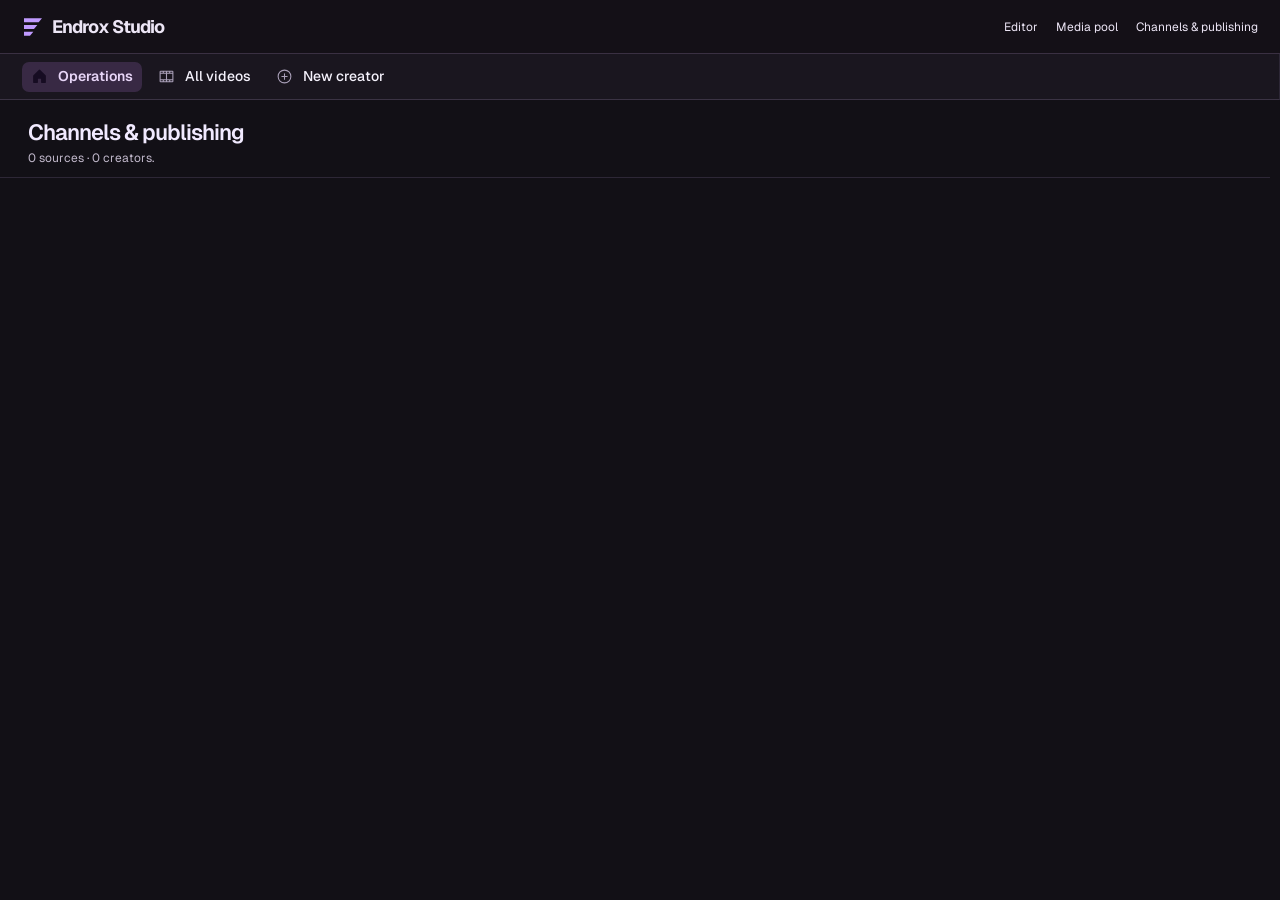
==== web/index.html @ a565cb97 "Build Endrox clipping studio with adjustable timing" ====
<!doctype html>
<html lang="en">
<head>
<meta charset="utf-8">
<meta name="viewport" content="width=device-width, initial-scale=1">
<title>Endrox</title>
<link rel="icon" type="image/svg+xml" href="/brand/favicon.svg">
<link rel="preconnect" href="https://fonts.googleapis.com">
<link rel="preconnect" href="https://fonts.gstatic.com" crossorigin>
<link href="https://fonts.googleapis.com/css2?family=Geist:wght@400;500;600;700&family=Inter:wght@300&family=Archivo+Black&family=Anton&family=Poppins:wght@800&display=swap" rel="stylesheet">
<style>
:root{
  --brand:#b78aff;--brand-press:#c7a5ff;--brand-ink:#f1eaff;--brand-soft:#2b203b;--brand-line:#513866;--brand-deep:#d4b5ff;
  --frame:#0c0a10;--frame-2:#201a28;--frame-line:rgba(255,255,255,.08);--frame-text:#f5f2fc;--frame-dim:#aaa0b9;
  --bg:#121016;--muted:#1d1923;--line:#2d2736;--line-2:#43394d;
  --text:#f4f0f8;--dim:#c1b8cb;--faint:#aba1b7;
  --good:#75dda6;--good-soft:#163528;--bad:#ff91a1;--bad-soft:#39202a;--live:#E5323F;
  --r-lg:16px;--r:12px;--r-sm:8px;
  color-scheme:dark;
}
*{box-sizing:border-box}
[hidden]{display:none!important}
html,body{height:100%}
body{margin:0;background:var(--frame);color:var(--text);font:14px/1.5 "Geist","Segoe UI",system-ui,sans-serif;-webkit-font-smoothing:antialiased;overflow:hidden}
h1,h2,h3,h4,p{margin:0}
button,input,select,textarea{font:inherit;color:inherit}
svg{width:18px;height:18px;flex:none;fill:currentColor}
::selection{background:var(--brand-line)}
:focus-visible{outline:2px solid var(--brand);outline-offset:2px}
::-webkit-scrollbar{width:10px;height:10px}::-webkit-scrollbar-thumb{background:#4c405a;border-radius:999px;border:3px solid #fff}

/* ---------- frame */
.app{display:grid;grid-template-columns:240px minmax(0,1fr);height:100vh}
.side{background:var(--frame);color:var(--frame-text);display:flex;flex-direction:column;height:100vh;padding:14px 10px 12px;min-width:0}
.side-head{display:flex;align-items:center;justify-content:space-between;gap:8px;padding:4px 4px 22px 6px}
.side-head .logo{height:36px;width:auto;display:block}
.side-head .mark{display:none;width:34px;height:34px}
.icon-btn{width:36px;height:36px;display:grid;place-items:center;border-radius:var(--r);border:0;background:transparent;color:var(--dim);cursor:pointer;flex:none}
.side .icon-btn{color:var(--frame-dim)}
.icon-btn:active{background:var(--muted)}.side .icon-btn:active{background:var(--frame-2)}
.nav{display:flex;flex-direction:column;gap:2px;overflow-y:auto;flex:1;min-height:0;scrollbar-width:none}
.nav::-webkit-scrollbar{display:none}
.nav h4{font-size:12px;font-weight:500;color:var(--frame-dim);padding:14px 10px 4px}
.nav-item{display:flex;align-items:center;gap:10px;width:100%;min-height:34px;padding:0 10px;border-radius:7px;border:0;background:transparent;color:var(--frame-text);font-size:14px;font-weight:500;cursor:pointer;text-align:left}
.nav-item svg{width:17px;height:17px}
.nav-item svg{color:var(--frame-dim)}
.nav-item:active{background:var(--frame-2)}
.nav-item.on{background:var(--brand);color:var(--brand-ink);font-weight:600}
.nav-item.on svg{color:var(--brand-ink)}
.label{flex:1;min-width:0;overflow:hidden;text-overflow:ellipsis;white-space:nowrap}
.count{font-size:11px;font-weight:600;padding:2px 8px;border-radius:999px;background:rgba(255,255,255,.1);color:var(--frame-text);white-space:nowrap}
.nav-item.on .count{background:rgba(42,26,18,.14);color:var(--brand-ink)}
.avatar{width:26px;height:26px;border-radius:50%;background:rgba(181,133,255,.18);color:#d1adff;display:grid;place-items:center;font-size:11px;font-weight:700;flex:none;overflow:hidden}
img.avatar{object-fit:cover;background:rgba(255,255,255,.08)}
.tav{width:34px;height:34px;border-radius:50%;object-fit:cover;flex:none;background:var(--muted)}
#title{display:flex;align-items:center;gap:10px}
.chprev{display:flex;align-items:center;gap:12px;padding:10px 12px;border-radius:12px;background:var(--muted);animation:rise .25s ease both}
.chprev img,.chprev .ph{width:44px;height:44px;border-radius:50%;object-fit:cover;flex:none;background:#EFE7E1}
.chprev b{display:block;font-size:14px;color:var(--brand-ink)}
.chprev span{font-size:12px;color:var(--faint)}
.chprev.bad{background:#361c29;color:#f0a9b5;font-size:13px}
.chprev .sk{width:120px}
.nav-item.on .avatar{background:var(--brand-ink);color:var(--brand)}
.nav-item.on img.avatar{background:var(--brand-ink)}
.live-dot{width:8px;height:8px;border-radius:50%;background:var(--live);animation:pulse 1.3s infinite;flex:none}
.side-foot{display:flex;flex-direction:column;gap:2px;padding-top:12px;border-top:1px solid var(--frame-line)}
.side-card{background:var(--frame-2);border-radius:var(--r);padding:12px 14px;margin-top:8px;font-size:12px;color:var(--frame-dim);display:flex;flex-direction:column;gap:7px}
.side-card div{display:flex;align-items:center;gap:9px}
.led{width:7px;height:7px;border-radius:50%;background:#3DDC97;flex:none}.led.no{background:#FF6B78}.led.mid{background:var(--brand)}
.plans-btn{margin-top:10px;width:100%;background:var(--frame-text);color:var(--brand-ink);border:0}
.scrim{display:none}

main{background:var(--bg);margin:8px 8px 8px 0;border-radius:var(--r-lg);height:calc(100vh - 16px);overflow-y:auto;min-width:0;scrollbar-gutter:stable}
.topbar{position:sticky;top:0;z-index:5;background:var(--bg);display:flex;flex-wrap:wrap;align-items:center;gap:12px;padding:10px 28px;min-height:54px;border-bottom:1px solid transparent;transition:border-color .2s ease}
.topbar.stuck{border-color:var(--line)}
#vbanner:empty{display:none}
.upd{display:grid;gap:14px}
.upd ul{margin:0;padding-left:18px;display:grid;gap:4px;font-size:13px;color:var(--text);max-height:180px;overflow:auto}
.upd ul small{color:var(--dim)}
.upd .cmd{display:flex;gap:8px;align-items:center}
.upd .cmd code{flex:1;min-width:0;overflow-wrap:anywhere;font-size:12px;background:var(--muted);border-radius:8px;padding:9px 11px}
.upd h3{font-size:13px;font-weight:600;color:var(--brand-ink);margin:0}
.vb{display:flex;align-items:center;gap:12px;margin:12px 28px 0;padding:12px 12px 12px 16px;border-radius:12px;background:#281d38;color:#e4ccff;font-size:14px;animation:rise .3s ease both}
.vb svg{width:18px;height:18px;flex:none;color:var(--brand-deep)}
.vb span{flex:1;min-width:0}
.vb b{color:#5A2C06}
@media (max-width:640px){.vb{margin:10px 16px 0;flex-wrap:wrap}}
.topbar .titles{flex:1;min-width:0}
#tpic:empty{display:none}
#tpic img,#tpic .avatar{width:42px;height:42px;border-radius:50%;object-fit:cover;display:block;font-size:15px}
#tpic span.avatar{background:var(--brand-soft);color:var(--brand-deep);display:grid;place-items:center;font-weight:700}
#tpic.live img,#tpic.live .avatar{padding:2px;background:#211b29;border:2px solid #E5323F}
.topbar.tabbed{border-color:var(--line)}
.topbar.tabbed .titles{flex:0 1 auto;max-width:34%}
.topbar.tabbed #actions{margin-left:auto}
.utabs:empty{display:none}
.utabs{display:flex;gap:2px;padding:3px;background:var(--muted);border-radius:11px;overflow-x:auto;scrollbar-width:none}
@media (min-width:761px){.topbar.tabbed{position:sticky}.topbar.tabbed .utabs{position:absolute;left:50%;top:50%;transform:translate(-50%,-50%)}.topbar.tabbed .titles{max-width:calc(50% - 230px)}}
@media (max-width:760px){.utabs{order:5;flex-basis:100%;margin:2px 0 0;position:relative}.topbar.tabbed .titles{max-width:none;flex:1}}
.utabs .tabbtn{height:34px;padding:0 14px;border-radius:8px;background:transparent;color:var(--dim);font-size:13px;transition:background-color .18s ease,color .18s ease}
.utabs .tabbtn:hover{background:#EDE3DB;color:var(--text)}
.utabs .tabbtn::after{display:none}
.utabs .tabbtn.on{background:transparent;color:var(--brand-ink)}
.utabs .tabbtn{position:relative;z-index:1}
.utabs .ind{position:absolute;top:3px;bottom:3px;left:0;border-radius:8px;background:var(--brand);z-index:0;transition:transform .32s cubic-bezier(.3,.7,.2,1),width .32s cubic-bezier(.3,.7,.2,1)}
.utabs .tabbtn,.utabs .tabbtn svg,.utabs .tabbtn .n{transition:color .25s ease,background-color .25s ease}
.utabs .tabbtn.on svg{color:var(--brand-ink)}
.utabs .tabbtn .n{background:var(--muted);color:var(--dim)}
.utabs .tabbtn.on .n{background:rgba(42,26,18,.14);color:var(--brand-ink)}
.rdot{flex:none;width:9px;height:9px;border-radius:50%;background:#211b29}
.btn .rdot.on{background:#E5323F;animation:pulse 1.3s infinite}
/* live stream panel */
.stream{display:grid;grid-template-columns:minmax(0,1.65fr) minmax(250px,1fr);gap:14px;background:#0c0a10;border-radius:16px;padding:12px;margin-bottom:22px;color:#EFE5DE;animation:rise .3s ease both}
.stream .player{position:relative;aspect-ratio:16/9;border-radius:10px;overflow:hidden;background:#000}
.stream iframe{position:absolute;inset:0;width:100%;height:100%;border:0}
.noembed{position:absolute;inset:0;display:flex;flex-direction:column;align-items:center;justify-content:center;gap:8px;padding:20px;text-align:center;background:#120D0A;color:#EFE5DE}
.noembed .logo{width:40px;height:40px;border-radius:10px;display:grid;place-items:center;margin-bottom:4px}
.noembed .logo svg{width:22px;height:22px}
.noembed b{font-size:15px;color:#fff}
.noembed span{font-size:13px;color:#b6a5be;max-width:380px}
.noembed .btn{margin-top:6px}
.sinfo{display:flex;flex-direction:column;gap:12px;padding:6px 6px 4px 2px;min-width:0}
.sinfo .top{display:flex;align-items:center;gap:8px;flex-wrap:wrap}
.sinfo .logo{flex:none;width:28px;height:28px;border-radius:8px;display:grid;place-items:center}
.sinfo .logo svg{width:16px;height:16px}
.sinfo .lv{display:inline-flex;align-items:center;gap:6px;font-size:12px;font-weight:600;background:#E5323F;color:#fff;padding:3px 10px;border-radius:999px}
.sinfo .lv i{width:6px;height:6px;border-radius:50%;background:#211b29;animation:pulse 1.3s infinite}
.sinfo h3{font-size:16px;line-height:1.4;font-weight:600;color:#fff;display:-webkit-box;-webkit-line-clamp:3;-webkit-box-orient:vertical;overflow:hidden;overflow-wrap:anywhere}
.sinfo .by{font-size:12px;color:#b6a5be;margin-top:-6px}
.sstats{display:grid;grid-template-columns:repeat(auto-fit,minmax(84px,1fr));gap:8px}
.sstats div{background:rgba(255,255,255,.06);border-radius:10px;padding:10px 12px}
.sstats b{display:block;font-size:17px;font-weight:700;color:#fff;letter-spacing:-.01em}
.sstats span{font-size:11px;color:#b6a5be}
.sinfo .cta{margin-top:auto;display:flex;flex-direction:column;gap:8px}
.sinfo .cta .btn{height:46px;width:100%;justify-content:center;font-size:15px}
.sinfo .cta small{font-size:12px;color:#b6a5be;text-align:center}
.splat{display:flex;gap:4px;margin-left:auto}
.splat button{display:grid;place-items:center;width:30px;height:30px;border:0;border-radius:8px;background:rgba(255,255,255,.06);color:#b6a5be;cursor:pointer;transition:background-color .15s ease}
.splat button:hover{background:rgba(255,255,255,.12)}
.splat button.on{background:rgba(181,133,255,.22)}
.splat svg{width:15px;height:15px}
@media (max-width:960px){.stream{grid-template-columns:1fr}}
.sbadge{display:inline-flex;align-items:center;gap:6px;margin-top:3px;font-size:11px;font-weight:600;padding:2px 8px 2px 7px;border-radius:999px;background:var(--muted);color:var(--dim)}
.sbadge i{width:6px;height:6px;border-radius:50%;background:currentColor}
.sbadge.live{background:#361c29;color:#C53030}.sbadge.live i,.sbadge.rec i{animation:pulse 1.3s infinite}
.sbadge.rec{background:#E5323F;color:#fff}
.sbadge svg{width:12px;height:12px}
.sbadge{white-space:nowrap;max-width:100%}
.topbar .titles{overflow:hidden}
@media (max-width:560px){#tpic img,#tpic .avatar{width:36px;height:36px}.topbar #actions .btn[data-act=golive]{font-size:0;gap:0;width:38px;padding:0;justify-content:center}.topbar #actions .btn[data-act=golive] .rdot{width:12px;height:12px}}
.ttabs{display:inline-flex;gap:2px;padding:3px;background:var(--muted);border-radius:10px}
.ttabs .tabbtn{height:32px;padding:0 12px;border-radius:8px;font-size:13px;color:var(--dim)}
.ttabs .tabbtn::after{display:none}
.ttabs .tabbtn svg{width:16px;height:16px}
.ttabs .tabbtn:hover{background:#EDE3DB;color:var(--text)}
.ttabs .tabbtn.on{background:var(--brand-soft);color:var(--brand-ink)}
.ttabs .tabbtn.on .n{background:#211b29}
#actions{display:flex;align-items:center;gap:10px;flex-wrap:wrap;justify-content:flex-end}
#actions a.btn{text-decoration:none}
@media (max-width:560px){#actions .btn .long{display:none}}
@media (max-width:900px){.ttabs .tabbtn .lbl{display:none}.ttabs .tabbtn{padding:0 10px}}
/* channels in Setup */
.chans{display:flex;flex-direction:column;gap:8px}
.chan{display:flex;align-items:center;gap:12px;padding:10px 12px;border-radius:12px;background:var(--muted);min-height:64px}
.chan .logo{flex:none;width:36px;height:36px;border-radius:10px;display:grid;place-items:center}
.chan .logo svg{width:20px;height:20px}
.chan .pic{flex:none;width:40px;height:40px;border-radius:50%;object-fit:cover;background:#EFE7E1}
.chan .who{flex:1;min-width:0}
.chan .who b{display:block;font-size:14px;color:var(--brand-ink);white-space:nowrap;overflow:hidden;text-overflow:ellipsis}
.chan .who span{font-size:12px;color:var(--faint)}
.chan input{flex:1;min-width:0}
.chan .main{display:inline-flex;align-items:center;gap:6px;font-size:12px;font-weight:600;color:var(--dim);cursor:pointer;white-space:nowrap}
.chan .main input{accent-color:var(--brand);width:15px;height:15px;flex:none}
.chan .sbadge{margin:0}
@media (max-width:640px){.chan{flex-wrap:wrap}.chan .main{order:5}}
.topbar h1{font-size:15px;font-weight:600;letter-spacing:-.01em;color:var(--brand-ink)}
.topbar p{font-size:12px;color:var(--dim);margin-top:0;overflow-wrap:anywhere}
.icon-btn.menu{display:none}
.content{padding:28px 32px 72px;max-width:1280px;margin:0 auto}
.row{display:flex;gap:8px;flex-wrap:wrap;align-items:center}
.grow{flex:1}

/* ---------- collapsed sidebar */
.app.mini{grid-template-columns:76px minmax(0,1fr)}
.app.mini .side-head{flex-direction:column;padding:2px 0 18px}
.app.mini .side-head .logo{display:none}.app.mini .side-head .mark{display:block}
.app.mini .label,.app.mini .count,.app.mini .nav h4,.app.mini .side-card,.app.mini .plans-btn{display:none}
.app.mini .nav-item{justify-content:center;padding:0}
.app.mini .nav-item .live-dot{position:absolute;margin:-20px -22px 0 0}
.avatar.ring{border:2px solid #E5323F;padding:1px;background-clip:content-box}
img.avatar.ring{background:transparent}
.sb-tag{margin-left:auto;display:inline-flex;align-items:center;gap:5px;font-size:11px;font-weight:600;color:#FF8A8A;background:rgba(229,50,63,.16);padding:1px 7px 1px 6px;border-radius:5px}
.sb-tag i{width:6px;height:6px;border-radius:50%;background:currentColor;animation:pulse 1.3s infinite}
.sb-tag.rec{background:#E5323F;color:#fff}
.nav-item.on .sb-tag{background:#E5323F;color:#fff}
.app.mini .sb-tag{display:none}

/* ---------- buttons */
.btn{display:inline-flex;align-items:center;justify-content:center;gap:8px;height:38px;padding:0 14px;border-radius:var(--r);border:1px solid var(--line-2);background:#211b29;color:var(--text);cursor:pointer;text-decoration:none;white-space:nowrap;font-weight:600}
.btn:active{background:var(--muted)}
.btn.primary{background:var(--brand);border-color:var(--brand);color:var(--brand-ink)}
.btn.primary:active{background:var(--brand-press);border-color:var(--brand-press)}
.btn.dark{background:var(--brand-ink);border-color:var(--brand-ink);color:#fff}
.btn.dark svg{color:var(--brand)}
.btn.danger{background:var(--bad-soft);border-color:transparent;color:var(--bad)}
.btn.ghost{background:transparent;border-color:transparent;color:var(--dim)}
.btn.sm{height:32px;padding:0 11px;font-size:13px;gap:6px}
.btn.sm svg{width:16px;height:16px}
.btn.icon{width:32px;padding:0}
.btn.lg{height:44px;padding:0 20px;font-size:15px}
.btn:disabled{opacity:.45;cursor:default;pointer-events:none}

/* ---------- fields */
:where(input:not([type=checkbox],[type=radio],[type=file],[type=range]),select,textarea){width:100%;height:40px;padding:0 12px;background:#211b29;border:1px solid var(--line-2);border-radius:var(--r-sm);min-width:0;outline:none;transition:border-color .15s ease}
:where(textarea){height:auto;padding:10px 12px;resize:vertical}
:where(input:not([type=checkbox],[type=radio],[type=file],[type=range]),select,textarea):hover{border-color:#D9CCC2}
:where(input:not([type=checkbox],[type=radio],[type=file],[type=range]),select,textarea):focus{background:#211b29;border-color:var(--brand)}
input:not([type=checkbox],[type=radio],[type=range]):focus-visible,select:focus-visible,textarea:focus-visible{outline:none}
input::placeholder,textarea::placeholder{color:var(--faint)}
label.f{display:flex;flex-direction:column;gap:7px;font-size:12px;color:var(--dim);font-weight:600}
label.sw{display:flex;align-items:center;gap:12px;cursor:pointer;color:var(--text);font-weight:600}
label.sw input{appearance:none;width:38px;height:22px;border-radius:999px;background:#DCD2D0;position:relative;cursor:pointer;flex:none;margin:0}
label.sw input::after{content:"";position:absolute;top:3px;left:3px;width:16px;height:16px;border-radius:50%;background:#211b29;transition:transform .15s}
label.sw input:checked{background:var(--brand)}label.sw input:checked::after{transform:translateX(16px)}
label.sw small{display:block;color:var(--dim);font-size:12px;font-weight:400}
label.ck{display:inline-flex;align-items:center;gap:8px;height:36px;padding:0 13px;border-radius:var(--r);cursor:pointer;background:#211b29;border:1px solid var(--line-2);font-weight:500}
label.ck:has(input:checked){background:var(--brand-soft);border-color:var(--brand-line);color:var(--brand-ink)}
label.ck input{accent-color:var(--brand);margin:0}
.fields{display:grid;grid-template-columns:repeat(auto-fit,minmax(210px,1fr));gap:18px}
.span{grid-column:1/-1}

/* ---------- surfaces */
.card{background:#211b29;border:1px solid var(--line);border-radius:var(--r);padding:22px;margin-bottom:16px}
.card>h2,.card-head h2{font-size:15px;font-weight:600;color:var(--brand-ink)}
.card>h2{margin-bottom:4px}
.card>h2+.help{margin-bottom:18px}
.card-head{display:flex;align-items:flex-start;justify-content:space-between;gap:14px;flex-wrap:wrap;margin-bottom:18px}
.help,.sub{color:var(--dim);font-size:13px}
.tabs{display:flex;gap:4px;border-bottom:1px solid var(--line);margin-bottom:22px;overflow-x:auto;scrollbar-width:none}
.tabbtn{position:relative;display:inline-flex;align-items:center;gap:8px;height:46px;padding:0 14px;border:0;background:transparent;color:var(--faint);cursor:pointer;font-weight:600;font-size:14px;border-radius:10px 10px 0 0;white-space:nowrap}
.tabbtn svg{width:17px;height:17px}
.tabbtn .n{font-size:11px;font-weight:600;min-width:20px;padding:1px 7px;border-radius:999px;background:var(--muted);color:var(--dim);text-align:center;transition:background-color .15s ease,color .15s ease}
.tabbtn::after{content:"";position:absolute;left:12px;right:12px;bottom:-1px;height:3px;border-radius:3px 3px 0 0;background:var(--brand);opacity:0}
.tabbtn.on{color:var(--brand-ink)}
.tabbtn.on::after{opacity:1;animation:tabin .28s ease}
.tabbtn.on .n{background:var(--brand-soft);color:var(--brand-ink)}
.tabbtn.on svg{color:var(--brand)}
@keyframes tabin{from{transform:scaleX(.3);opacity:0}to{transform:none;opacity:1}}
.pill{display:inline-flex;align-items:center;gap:6px;font-size:12px;font-weight:600;padding:2px 9px;border-radius:999px;background:var(--muted);color:var(--dim);white-space:nowrap;text-decoration:none}
.pill.ok{color:var(--good);background:var(--good-soft)}
.pill.bad{color:var(--bad);background:var(--bad-soft)}
.pill.warn{color:var(--brand-deep);background:var(--brand-soft)}
.pill.live{color:#fff;background:var(--live)}
.pill.brand{color:var(--brand-ink);background:var(--brand)}
.dot{width:7px;height:7px;border-radius:50%;background:currentColor;animation:pulse 1.3s infinite}
@keyframes pulse{50%{opacity:.3}}
.empty{border:1px dashed var(--line-2);border-radius:var(--r);padding:48px 20px;text-align:center;color:var(--dim);display:flex;flex-direction:column;align-items:center;gap:4px}
.empty img{width:56px;height:56px;margin-bottom:12px}
.empty b{display:block;color:var(--brand-ink);font-size:15px;font-weight:600}

/* ---------- home hero + composer */
.hero{position:relative;padding:44px 28px 52px;text-align:center}
.hero .ga-bg{position:absolute;top:24px;bottom:-40px;left:0;width:100%;pointer-events:none;user-select:none;z-index:0;
  -webkit-mask-image:linear-gradient(to bottom,transparent 0%,black 14%,black 70%,transparent 100%);mask-image:linear-gradient(to bottom,transparent 0%,black 14%,black 70%,transparent 100%)}
.hero>:not(.ga-bg){position:relative;z-index:2}
#view{position:relative;z-index:1}
.hero h2{font-size:clamp(21px,5.2vw,28px);font-weight:700;letter-spacing:-.03em;color:var(--brand-ink);line-height:1.2;text-wrap:balance}
.hero>p{color:var(--dim);margin:8px auto 22px;max-width:520px;font-size:15px}
.composer{max-width:760px;margin:0 auto;background:#211b29;border:1px solid var(--line-2);border-radius:var(--r-lg);text-align:left;transition:background-color .15s ease,border-color .15s ease}
.composer:has(#url:focus){border-color:#d1adff}
.composer.compact{max-width:none;margin-bottom:28px;background:var(--muted)}
.composer.over{background:var(--brand-soft);border-color:var(--brand)}
.composer :focus-visible{outline:none}
.composer-input{position:relative;display:flex;align-items:center}
.composer-input>svg{position:absolute;left:18px;color:var(--faint);width:20px;height:20px;transition:color .15s ease}
.composer-input:focus-within>svg{color:var(--brand)}
.composer-input input,.composer-input input:focus{height:60px;border:0;background:transparent;padding:0 18px 0 48px;font-size:16px;border-radius:var(--r-lg) var(--r-lg) 0 0}
.composer-bar{display:flex;align-items:center;gap:6px;flex-wrap:wrap;padding:2px 10px 10px 12px}
.chip{display:inline-flex;align-items:center;gap:7px;height:34px;padding:0 12px;border-radius:999px;border:0;background:var(--muted);color:var(--dim);font-weight:500;font-size:13px;cursor:pointer;white-space:nowrap;transition:background-color .15s ease,color .15s ease}
.composer.compact .chip{background:#211b29}
.chip svg{width:16px;height:16px}
.chip:hover,.chip:focus-visible{background:#EDE3DB;color:var(--text)}
.chip.on,.pick.open .chip{background:var(--brand-soft);color:var(--brand-ink)}
.hint{font-size:12px;color:var(--faint);margin-right:6px}
.composer-bar{flex-wrap:nowrap}
.composer-bar .grow{display:none}
.composer-bar .hint{flex:1 1 0;min-width:0;text-align:right;overflow:hidden;white-space:nowrap;text-overflow:ellipsis}
@media (max-width:560px){.composer-bar{flex-wrap:wrap}}
.composer-opts{display:grid;grid-template-rows:0fr;opacity:0;transition:grid-template-rows .32s ease,opacity .25s ease}
.composer-opts.open{grid-template-rows:1fr;opacity:1}
.composer-opts>.og{min-height:0;overflow:hidden;padding:0 12px;transition:padding .32s ease}
.composer-opts.open>.og{padding-bottom:12px}
/* attachments: link preview and files */
.att{display:grid;grid-template-rows:0fr;transition:grid-template-rows .3s ease}
.att.has{grid-template-rows:1fr}
.att>div{min-height:0;overflow:hidden}
.att-in{display:flex;flex-direction:column;gap:8px;padding:0 12px 8px}
.lp{display:flex;align-items:center;gap:12px;padding:8px;border-radius:12px;background:var(--muted);animation:rise .28s ease both}
.composer.compact .lp{background:#211b29}
.lp .th{position:relative;flex:none;width:112px;aspect-ratio:16/9;border-radius:8px;overflow:hidden;background:#f1eaff}
.lp .th img{width:100%;height:100%;object-fit:cover;display:block}
.lp .th .du{position:absolute;right:5px;bottom:5px;background:rgba(20,12,8,.82);color:#fff;font-size:11px;font-weight:600;padding:1px 6px;border-radius:6px}
.lp .tx{min-width:0;flex:1}
.lp .tx b{display:block;font-size:14px;font-weight:600;color:var(--brand-ink);white-space:nowrap;overflow:hidden;text-overflow:ellipsis}
.lp .tx span{display:block;font-size:12px;color:var(--faint);margin-top:2px;white-space:nowrap;overflow:hidden;text-overflow:ellipsis}
.lp .ok{flex:none;display:inline-flex;align-items:center;gap:6px;font-size:12px;font-weight:600;color:#1F7A4D;background:#E3F4EA;padding:4px 10px;border-radius:999px}
.lp .ok svg{width:14px;height:14px}
.lp .ok.live{background:#E5323F;color:#fff}
.lp .ok.live i{width:6px;height:6px;border-radius:50%;background:#211b29;animation:pulse 1.3s infinite}
.lp.bad{background:#361c29;color:#f0a9b5;font-size:13px;padding:10px 12px}
.lp.bad>span{flex:1;min-width:0}
.lp.bad b{display:block;font-weight:600;white-space:nowrap;overflow:hidden;text-overflow:ellipsis;color:#7A1F1F}
.lp.wait .rm{margin-left:auto}
.lp.bad svg{width:16px;height:16px;flex:none}
.lp.wait .th,.sk{background:linear-gradient(90deg,#EFE7E1 0%,#F8F3EF 50%,#EFE7E1 100%);background-size:200% 100%;animation:shimmer 1.2s linear infinite}
.sk{display:block;height:10px;border-radius:6px;margin:4px 0}
.lp{position:relative;overflow:hidden}
.lp .th video{width:100%;height:100%;object-fit:cover;display:block}
.lp .tx em{font-style:normal;color:#f0a9b5}
.lp .ok.up{background:var(--brand-soft);color:var(--brand-ink);min-width:52px;justify-content:center}
.lp .rm{flex:none;width:30px;height:30px;border-radius:8px;border:0;background:transparent;color:var(--faint);display:grid;place-items:center;cursor:pointer;transition:background-color .15s ease,color .15s ease}
.lp .rm:hover,.lp .rm:focus-visible{background:#361c29;color:#C53030}
.lp .rm svg{width:14px;height:14px}
.lp .pbar{position:absolute;left:0;bottom:0;height:3px;background:var(--brand);transition:width .2s ease}
.addrow{display:flex;align-items:center;gap:8px;width:100%;height:42px;padding:0 12px;border:0;border-radius:12px;background:transparent;color:var(--dim);font-size:13px;font-weight:600;cursor:pointer;transition:background-color .15s ease,color .15s ease;animation:rise .28s ease both}
.addrow:hover,.addrow:focus-visible{background:var(--brand-soft);color:var(--brand-ink)}
.addrow svg{width:16px;height:16px}
.addrow span{margin-left:auto;font-weight:500;color:var(--faint);font-size:12px}
@media (max-width:560px){.lp .th{width:88px}.lp .ok{display:none}}
.btn.primary:disabled{background:#302938;color:#b6a5be;cursor:not-allowed}
@keyframes rise{from{opacity:0;transform:translateY(6px)}to{opacity:1;transform:none}}
@keyframes shimmer{from{background-position:200% 0}to{background-position:-200% 0}}
@keyframes spin{to{transform:rotate(360deg)}}
.working{margin-left:auto;display:inline-flex;align-items:center;gap:6px;font-size:11px;font-weight:600;color:var(--brand);background:rgba(181,133,255,.14);padding:2px 8px 2px 6px;border-radius:999px}
.working i{width:10px;height:10px;border-radius:50%;border:2px solid currentColor;border-right-color:transparent;animation:spin .8s linear infinite}
.nav-item.on .working{background:rgba(42,26,18,.14);color:var(--brand-ink)}
.app.mini .nav-item .working{display:none}

/* custom dropdown: a dark panel, no border or shadow needed against the white */
.pick{position:relative}
.pick .car{width:13px;height:13px;transition:transform .15s ease}
.pick.open .car{transform:rotate(180deg)}
.pick-menu{position:absolute;top:calc(100% + 6px);left:0;z-index:30;min-width:230px;max-height:280px;overflow:auto;background:#f1eaff;border-radius:12px;padding:6px;
  opacity:0;visibility:hidden;transform:translateY(-6px);pointer-events:none;transition:opacity .18s ease,transform .18s ease,visibility .18s}
.pick.open .pick-menu{opacity:1;visibility:visible;transform:none;pointer-events:auto}
.pick-opt{display:flex;align-items:center;gap:10px;width:100%;padding:8px 10px;border:0;background:transparent;color:#E9DED6;border-radius:8px;font-size:13px;font-weight:500;text-align:left;cursor:pointer;transition:background-color .15s ease,color .15s ease}
.pick-opt:hover,.pick-opt:focus-visible{background:rgba(255,255,255,.08);color:#fff}
.pick-new{display:flex;align-items:center;gap:10px;width:100%;margin-top:4px;padding:8px 10px;border:0;border-top:1px solid rgba(255,255,255,.08);border-radius:0 0 8px 8px;background:transparent;color:#d1adff;font-size:13px;font-weight:600;text-align:left;cursor:pointer;transition:background-color .15s ease,color .15s ease}
.pick-new:hover,.pick-new:focus-visible{background:rgba(181,133,255,.14);color:#ead3ff}
.pick-new .av{background:rgba(181,133,255,.18)}
.pick-empty{margin:6px 10px 4px;font-size:12px;line-height:1.45;color:#b6a5be}
img.av{object-fit:cover}
.pick-opt .av,.pick-new .av{flex:none;width:24px;height:24px;border-radius:7px;display:grid;place-items:center;font-size:11px;font-weight:700;background:rgba(181,133,255,.18);color:#d1adff}
.pick-new .av svg,.pick-opt .av svg{width:14px;height:14px}
.pick-opt .tick{margin-left:auto;width:15px;height:15px;color:var(--brand);visibility:hidden}
.pick-opt[aria-selected=true] .tick{visibility:visible}
.pick-opt[aria-selected=true]{color:#fff}

/* options panel */
.og{display:grid;grid-template-columns:repeat(2,minmax(0,1fr));gap:8px}
.ob{background:var(--muted);border-radius:12px;padding:12px 14px 14px;min-width:0}
.composer.compact .ob{background:#211b29}
.ob.wide{grid-column:1/-1}
.ot{font-size:12px;font-weight:600;color:var(--dim);margin-bottom:10px}
.nsteps{display:grid;grid-template-columns:repeat(3,minmax(0,1fr));gap:8px}
.nstep{display:flex;flex-direction:column;gap:6px;background:#211b29;border-radius:10px;padding:10px 10px 8px}
.composer.compact .nstep{background:var(--muted)}
.nstep>span{font-size:12px;color:var(--faint)}
.nstep .ctl{display:flex;align-items:center;gap:6px}
.nstep .ctl button{flex:none;width:28px;height:28px;border-radius:8px;border:0;background:var(--muted);color:var(--text);display:grid;place-items:center;cursor:pointer;transition:background-color .15s ease,color .15s ease}
.composer.compact .nstep .ctl button{background:#211b29}
.nstep .ctl button:hover,.nstep .ctl button:focus-visible{background:var(--brand);color:#fff}
.nstep .ctl button svg{width:14px;height:14px}
.nstep input,.nstep input:focus{flex:1;min-width:0;height:30px;padding:0;border:0;background:transparent;text-align:center;font-size:20px;font-weight:700;color:var(--brand-ink);-moz-appearance:textfield}
.nstep input::-webkit-inner-spin-button,.nstep input::-webkit-outer-spin-button,.range input::-webkit-inner-spin-button,.range input::-webkit-outer-spin-button{-webkit-appearance:none;margin:0}
.nstep .ctl i{font-style:normal;font-size:12px;color:var(--faint);width:10px}
.tiles3{display:grid;grid-template-columns:repeat(3,minmax(0,1fr));gap:8px}
.tile-o{display:flex;flex-direction:column;gap:7px;padding:6px 6px 8px;border:0;border-radius:10px;background:#211b29;color:var(--dim);font-size:12px;font-weight:600;cursor:pointer;text-align:center;transition:background-color .15s ease,color .15s ease}
.composer.compact .tile-o{background:var(--muted)}
.tile-o:hover,.tile-o:focus-visible{background:#EDE3DB;color:var(--text)}
.tile-o[aria-pressed=true]{background:var(--brand-soft);color:var(--brand-ink)}
.cap-prev{height:54px;border-radius:7px;background:#0c0a10;display:flex;align-items:center;justify-content:center;white-space:nowrap;overflow:hidden;font-size:14px;line-height:1;color:#fff;letter-spacing:0;-webkit-text-stroke:1px #000;paint-order:stroke fill}
.cap-prev b{font-weight:inherit}
.lay-prev{height:54px;border-radius:7px;background:#0c0a10;display:grid;place-items:center}
.lay-prev .ph{position:relative;width:28px;height:48px;border-radius:4px;overflow:hidden;background:#4A3428}
.lay-prev .ph::before{content:"";position:absolute;inset:0;background:linear-gradient(160deg,#B4643A,#5E3A2A);filter:blur(3px);opacity:.75}
.lay-prev .ph i{position:absolute;left:0;right:0;top:50%;transform:translateY(-50%);height:16px;background:linear-gradient(135deg,#b78aff,#d1adff)}
.lay-prev.zoom .ph i{left:-6px;right:-6px;height:24px}
.lay-prev.crop .ph i{left:0;right:0;top:0;height:100%;transform:none}
.seg{display:flex;gap:4px;background:#211b29;border-radius:10px;padding:4px}
.composer.compact .seg{background:var(--muted)}
.seg button{flex:1;display:flex;flex-direction:column;align-items:center;gap:1px;padding:7px 6px;border:0;border-radius:7px;background:transparent;color:var(--dim);font-size:13px;font-weight:600;cursor:pointer;transition:background-color .15s ease,color .15s ease}
.seg button small{font-size:11px;font-weight:500;color:var(--faint);transition:color .15s ease}
.seg button:hover,.seg button:focus-visible{background:#EDE3DB;color:var(--text)}
.seg button[aria-pressed=true]{background:var(--brand-soft);color:var(--brand-ink)}
.seg button[aria-pressed=true] small{color:#B8693A}
.range{display:flex;align-items:center;gap:8px}
.range label{flex:1;display:flex;align-items:center;gap:6px;background:#211b29;border-radius:10px;padding:0 10px;height:44px;font-size:12px;color:var(--faint);min-width:0}
.composer.compact .range label{background:var(--muted)}
.range input,.range input:focus{flex:1;min-width:0;height:40px;border:0;background:transparent;padding:0;font-size:15px;font-weight:600;color:var(--brand-ink);-moz-appearance:textfield}
.range>svg{width:14px;height:14px;color:var(--faint);flex:none}
@media (max-width:640px){.og{grid-template-columns:1fr}.nsteps{grid-template-columns:1fr}}

/* ---------- home blocks */
.tiles{display:grid;grid-template-columns:repeat(4,minmax(0,1fr));gap:16px;margin-bottom:16px}
.tile{background:#211b29;border:1px solid var(--line);border-radius:var(--r);padding:16px 18px;display:flex;flex-direction:column}
.tile i{width:32px;height:32px;border-radius:var(--r-sm);background:var(--brand-soft);color:var(--brand-deep);display:grid;place-items:center;margin-bottom:14px}
.tile i svg{width:18px;height:18px}
.tile b{font-size:26px;font-weight:600;letter-spacing:-.03em;font-variant-numeric:tabular-nums;color:var(--brand-ink);line-height:1.1}
.tile span{font-size:13px;color:var(--dim);margin-top:2px}
.home-grid{display:grid;grid-template-columns:minmax(0,1.9fr) minmax(300px,1fr);gap:16px;align-items:stretch}
.home-grid>.card:first-child{display:flex;flex-direction:column}
.home-grid>.card:first-child .chart{margin-top:auto}
.steps.across{display:grid;grid-template-columns:repeat(auto-fit,minmax(260px,1fr))}
.home-grid>.card{margin-bottom:0}
.home-grid+.card,.home-grid+.card+.card{margin-top:16px}
.home-grid .ai-home{margin-bottom:0}
.kpis{display:flex;gap:24px;flex-wrap:wrap}
.kpi b{display:block;font-size:20px;font-weight:600;letter-spacing:-.02em;color:var(--brand-ink);font-variant-numeric:tabular-nums}
.kpi span{font-size:12px;color:var(--dim)}
.legend{display:flex;gap:16px;font-size:12px;color:var(--dim);margin:2px 0 12px}
.legend i{width:10px;height:10px;border-radius:3px;display:inline-block;margin-right:6px;vertical-align:-1px}
.chart{width:100%;height:auto;display:block}
.chart .gl{stroke:var(--line);stroke-width:1}
.chart text{font:11px "Geist","Segoe UI",sans-serif;fill:var(--faint)}
.chart .b1{fill:var(--brand)}.chart .b2{fill:var(--brand-ink)}
.chart .none{font-size:13px;fill:var(--dim)}
.steps{display:flex;flex-direction:column;gap:8px}
.step{display:flex;gap:12px;align-items:center;width:100%;text-align:left;padding:12px;border-radius:var(--r);background:var(--muted);border:0;cursor:pointer}
.step:active{background:var(--line)}
.set-layout{display:grid;grid-template-columns:240px minmax(0,1fr);gap:32px;align-items:start}
.set-nav{position:sticky;top:76px;display:flex;flex-direction:column;gap:2px}
.set-link{display:flex;gap:12px;align-items:flex-start;padding:10px 12px;border-radius:10px;color:var(--dim);text-decoration:none;transition:background-color .15s ease,color .15s ease}
.set-link svg{flex:none;width:18px;height:18px;margin-top:2px}
.set-link b{display:block;font-size:14px;font-weight:600;color:var(--text)}
.set-link small{display:block;font-size:12px;color:var(--faint);line-height:1.4}
.set-link:hover{background:var(--muted)}
.set-link.on{background:var(--brand-soft)}.set-link.on svg{color:var(--brand-deep)}.set-link.on b{color:var(--brand-ink)}
.set-body{min-width:0;animation:rise .25s ease both}
.ai-form{display:grid;gap:18px;max-width:560px}
.ai-form select{width:100%}
.ai-form .with{display:flex;gap:8px}.ai-form .with input{flex:1;min-width:0}
.ai-form .hint{font-size:12px;font-weight:400;color:var(--dim)}
.ai-form .hint a{color:var(--brand-deep);font-weight:600}
.ai-form .hint a:hover{color:var(--brand-ink)}
.ai-state{display:flex;align-items:center;gap:10px;flex-wrap:wrap;margin-bottom:18px}
.set-sec{padding:0 0 26px;margin-bottom:26px;border-bottom:1px solid var(--line)}
.set-sec:last-child{border-bottom:0}
.set-sec h2{font-size:17px;color:var(--brand-ink);margin-bottom:4px}
.set-sec .help{margin-bottom:16px}
.set-load{padding:40px 0;color:var(--faint)}
.fields.narrow{max-width:420px;grid-template-columns:1fr}
.prof{display:flex;align-items:center;gap:14px;margin-bottom:18px}
.prof-pic{width:56px;height:56px;font-size:22px;border-radius:50%;object-fit:cover;color:#fff}
.prof b{display:block;font-size:16px;color:var(--brand-ink)}.prof span{font-size:13px;color:var(--dim)}
.kv{margin:0 0 12px;border-top:1px solid var(--line)}
.kv div{display:grid;grid-template-columns:180px 1fr;gap:12px;padding:12px 0;border-bottom:1px solid var(--line)}
.kv dt{font-size:13px;color:var(--dim)}.kv dd{margin:0;font-size:14px;color:var(--text);display:flex;align-items:center;gap:8px;flex-wrap:wrap}
.apps{display:flex;flex-direction:column;gap:10px}
.appcard{display:flex;gap:14px;align-items:flex-start;padding:14px 16px;border:1px solid var(--line);border-radius:12px}
.applogo{flex:none;width:40px;height:40px;border-radius:10px;display:grid;place-items:center}
.applogo svg{width:22px;height:22px}
.apptx{flex:1;min-width:0}.apptx>b{display:block;font-size:15px;color:var(--brand-ink)}.apptx>span{font-size:13px;color:var(--dim)}
.appact{flex:none}
.appcard{flex-wrap:wrap}
.stor-path{display:flex;gap:8px;align-items:center;flex-wrap:wrap}
.stor-path code{flex:1 1 260px;min-width:0;overflow-wrap:anywhere;font-size:13px;background:var(--muted);border-radius:8px;padding:10px 12px}
.stor-bar{height:10px;border-radius:999px;background:var(--muted);overflow:hidden;margin:14px 0 6px}
.stor-bar i{display:block;height:100%;background:var(--brand);border-radius:999px}
.stor-bar.low i{background:var(--bad)}
.stor-nums{display:flex;justify-content:space-between;gap:12px;flex-wrap:wrap;font-size:13px;color:var(--dim)}
.stor-change{margin-top:16px;padding:14px 16px;border-radius:10px;background:var(--muted);display:grid;gap:12px}
.stor-change .with{display:flex;gap:8px}.stor-change .with input{flex:1;min-width:0}
.appsetup{flex-basis:100%;margin-top:4px;padding:14px 16px;border-radius:10px;background:var(--muted);display:grid;gap:12px}
.appsetup ol{margin:0;padding-left:18px;font-size:13px;color:var(--text);display:grid;gap:4px}
.appsetup a{color:var(--brand-deep);font-weight:600}
.appsetup a:hover{color:var(--brand-ink)}
.appsetup .copyrow{display:flex;gap:8px;align-items:center}
.appsetup .copyrow code{flex:1;min-width:0;overflow-wrap:anywhere;font-size:12px;background:#211b29;border:1px solid var(--line-2);border-radius:8px;padding:8px 10px}
.appsetup .warnline{font-size:12px;color:var(--brand-deep)}
.appact{display:flex;gap:6px;align-items:center;flex-wrap:wrap;justify-content:flex-end}
.applist{display:flex;flex-direction:column;gap:6px;margin-top:10px}
.applist div{display:flex;align-items:center;gap:8px;flex-wrap:wrap}
.applist .btn{margin-left:auto}
@media (max-width:860px){.set-layout{grid-template-columns:1fr;gap:16px}.set-nav{position:static;flex-direction:row;overflow-x:auto}.set-link small{display:none}.set-link{flex:none}.kv div{grid-template-columns:1fr;gap:2px}}
.savebar{position:sticky;bottom:16px;z-index:4;display:flex;align-items:center;gap:10px;padding:10px 10px 10px 16px;margin-top:8px;border-radius:14px;background:var(--brand-ink);color:#F4ECE6;opacity:0;transform:translateY(12px);pointer-events:none;transition:opacity .2s ease,transform .2s ease}
.savebar.on{opacity:1;transform:none;pointer-events:auto}
.savebar>span{flex:1;display:flex;align-items:center;gap:8px;font-size:14px;font-weight:500}
.savebar>span svg{width:16px;height:16px;color:var(--brand)}
.savebar .btn.ghost{color:#E9DED6;background:transparent;border-color:transparent}
.savebar .btn.ghost:hover{background:rgba(255,255,255,.08)}
.step .n{width:26px;height:26px;border-radius:999px;border:1px solid var(--line-2);background:#211b29;display:grid;place-items:center;font-size:12px;font-weight:600;flex:none;color:var(--brand-ink)}
.step b{display:block;font-weight:600;color:var(--text)}
.step .d{font-size:12px;color:var(--dim)}
.step>svg{color:var(--faint);margin-left:auto}
.allset{display:flex;gap:12px;align-items:center;padding:14px;border-radius:var(--r);background:var(--good-soft);color:var(--good);font-weight:600}

/* ---------- jobs + clips */
.job{margin-bottom:36px}
.job-head{display:flex;gap:12px;align-items:flex-start;justify-content:space-between;margin-bottom:14px}
.jt{display:flex;gap:14px;align-items:center;min-width:0}
.jthumb{position:relative;flex:none;width:128px;aspect-ratio:16/9;border-radius:10px;overflow:hidden;background:var(--muted);display:grid;place-items:center;color:var(--faint)}
.jthumb img{width:100%;height:100%;object-fit:cover;display:block}
.jthumb>svg{width:22px;height:22px}
.jthumb .du{position:absolute;right:5px;bottom:5px;background:rgba(20,12,8,.82);color:#fff;font-size:11px;font-weight:600;padding:1px 6px;border-radius:6px}
@media (max-width:560px){.jthumb{width:92px}}
.job-head h3{font-size:15px;font-weight:600;overflow-wrap:anywhere;color:var(--brand-ink);display:-webkit-box;-webkit-line-clamp:2;-webkit-box-orient:vertical;overflow:hidden}
.bar{height:6px;background:var(--muted);border-radius:999px;overflow:hidden;margin:6px 0}
.bar i{display:block;height:100%;background:var(--brand);border-radius:999px;transition:width .8s ease}
.err{color:var(--bad);font-size:13px;overflow-wrap:anywhere;margin:6px 0}
.grid{display:grid;grid-template-columns:repeat(auto-fill,minmax(200px,1fr));gap:16px}
.clip{background:#211b29;border:1px solid var(--line);border-radius:var(--r);overflow:hidden;display:flex;flex-direction:column}
.shot{position:relative;aspect-ratio:9/16;background:#17110E;border:0;padding:0;cursor:pointer;display:block;width:100%;overflow:hidden}
.shot img{width:100%;height:100%;object-fit:cover;display:block}
.shot .veil{position:absolute;left:10px;bottom:10px}
.veil span{width:34px;height:34px;border-radius:50%;background:var(--brand);display:grid;place-items:center;color:var(--brand-ink)}
.veil svg{width:15px;height:15px;margin-left:2px}
.badge{position:absolute;top:10px;font-size:12px;font-weight:600;padding:2px 8px;border-radius:var(--r-sm);background:#211b29;color:var(--brand-ink)}
.badge.l{left:10px}.badge.r{right:10px}
.badge.s-hi{background:var(--brand);color:var(--brand-ink)}.badge.s-mid{background:#453354;color:var(--brand-ink)}
.making{position:absolute;inset:0;display:grid;place-items:center;text-align:center;padding:14px;color:var(--dim);font-size:13px;font-weight:500;background:linear-gradient(110deg,#F4EFEE 30%,#FBF8F7 50%,#F4EFEE 70%);background-size:220% 100%;animation:shim 1.6s linear infinite}
@keyframes shim{to{background-position:-220% 0}}
.clip-body{padding:12px 14px;display:flex;flex-direction:column;gap:5px;flex:1}
.hook{font-weight:600;font-size:13px;color:var(--brand-ink)}
.ttl{color:var(--dim);font-size:13px;display:-webkit-box;-webkit-line-clamp:2;-webkit-box-orient:vertical;overflow:hidden}
.selck{display:inline-grid;place-items:center;width:28px;height:28px;border-radius:8px;cursor:pointer;flex:none;transition:background-color .15s ease}
.selck:hover{background:var(--brand-soft)}
.selck input{width:16px;height:16px;accent-color:var(--brand);cursor:pointer;margin:0}
.clip.picked{border-color:var(--brand)}
#selbar{position:fixed;left:50%;bottom:18px;transform:translateX(-50%);z-index:60;display:none;align-items:center;gap:8px;flex-wrap:wrap;justify-content:center;
  max-width:calc(100vw - 24px);padding:10px 12px 10px 18px;border-radius:14px;background:#1F140D;color:#FFF4EA;font-size:14px;border:1px solid rgba(255,178,122,.25)}
#selbar.on{display:flex}
#selbar b{font-weight:700;margin-right:6px}
#selbar .btn{background:transparent;color:#FFF4EA;border-color:rgba(255,244,234,.25)}
#selbar .btn:hover{background:rgba(255,244,234,.1)}
#selbar .btn.primary{background:var(--brand);color:#1F140D;border-color:var(--brand)}
#selbar .btn.primary:hover{background:#c8a4ff}
#selbar .btn.danger{color:#FF9A8F;border-color:rgba(255,154,143,.45)}
#selbar .btn.danger:hover{background:rgba(255,154,143,.14)}
.danger-card{border-color:#F3C9C4}
.danger-card h2{color:var(--bad)}
.clip-foot{display:flex;gap:4px;align-items:center;margin-top:auto;padding-top:8px}

/* ---------- live */
.livecard{background:#211b29;border:1px solid #F4C9CD;border-radius:var(--r);padding:20px;margin-bottom:28px}
.lc-head{display:flex;gap:16px;align-items:flex-start;justify-content:space-between}
.lc-title{flex:1;min-width:0}
.lc-title h3{margin-top:8px;font-size:16px;line-height:1.4;color:var(--brand-ink);display:-webkit-box;-webkit-line-clamp:2;-webkit-box-orient:vertical;overflow:hidden;overflow-wrap:anywhere}
.lc-acts{flex:none;display:flex;gap:8px;align-items:center}
.lc-acts .btn{height:40px}
@media (max-width:900px){.lc-head{flex-direction:column}.lc-acts{width:100%}.lc-acts .btn{flex:1;justify-content:center}}
.stats{display:flex;gap:28px;flex-wrap:wrap;margin:18px 0}
.stat b{display:block;font-size:20px;font-weight:600;font-variant-numeric:tabular-nums;color:var(--brand-ink)}
.evbtn{display:inline-flex;align-items:center;gap:6px;height:30px;padding:0 8px 0 0;border:0;background:transparent;font:inherit;font-size:20px;font-weight:600;color:var(--brand-ink);cursor:pointer;border-radius:8px;transition:color .15s ease}
.evbtn:hover,.evpick.open .evbtn{color:var(--brand)}
.evbtn .car{width:14px;height:14px;color:var(--faint)}
.evpick .pick-menu{min-width:240px}
.pick-opt .ph{font-size:11px;color:#9C8A7E;margin-left:6px}
.stat .evpick .pick-opt .pl{font-size:13px;color:inherit}.stat .evpick .pick-opt .ph{font-size:11px;color:#9C8A7E}.stat .evpick .evbtn .pv{font-size:20px;color:inherit}
.autonote{font-size:12px;color:var(--faint);margin:-8px 0 14px}.stat span{font-size:12px;color:var(--dim)}
.meters{display:grid;grid-template-columns:repeat(auto-fit,minmax(240px,1fr));gap:12px}
.meter{background:var(--muted);border-radius:var(--r);padding:12px 14px}
.meter h4{font-size:12px;color:var(--dim);font-weight:600;margin-bottom:9px}
.spark{display:flex;align-items:flex-end;gap:1px;height:46px}
.spark i{flex:1;background:var(--brand);min-height:2px;border-radius:1px}.spark.chat i{background:var(--good)}
.said{font-size:13px;color:var(--faint);height:76px;overflow:hidden;display:flex;flex-direction:column;justify-content:flex-end}
.said div:last-child{color:var(--text)}

/* ---------- tables + logs */
.scroll{overflow-x:auto}
table{width:100%;border-collapse:collapse}
th{text-align:left;font-size:12px;font-weight:500;color:var(--faint);padding:0 10px 10px;white-space:nowrap}
td{padding:12px 10px;border-top:1px solid var(--line);vertical-align:middle;overflow-wrap:anywhere}
td.num,th.num{text-align:right;font-variant-numeric:tabular-nums}
a.lnk{color:var(--brand-ink);text-decoration:none;font-weight:600}
.log{display:flex;flex-direction:column}
.log div{display:flex;gap:14px;padding:11px 0;font-size:13px}
.log div+div{border-top:1px solid var(--line)}
.log time{color:var(--faint);white-space:nowrap;flex:none;width:118px}

/* ---------- plans */
.plans{display:grid;grid-template-columns:repeat(auto-fit,minmax(200px,1fr));gap:12px}
.plan{position:relative;display:flex;flex-direction:column;gap:4px;padding:18px;border-radius:var(--r);background:#211b29;border:1px solid var(--line-2);cursor:pointer;font-size:13px;color:var(--dim)}
.plan b{font-size:16px;font-weight:600;color:var(--brand-ink);margin-bottom:6px;display:flex;align-items:center;gap:8px}
.plan b svg{color:var(--brand)}
.plan em{position:absolute;top:16px;right:16px;font-style:normal;font-size:11px;font-weight:600;background:var(--brand-ink);color:var(--brand);padding:2px 8px;border-radius:999px}
.plan input{position:absolute;opacity:0;pointer-events:none}
.plan.on{background:var(--brand-soft);border-color:var(--brand)}
.plan:has(input:focus-visible){outline:2px solid var(--brand);outline-offset:2px}

/* ---------- dialogs + toasts */
dialog{border:1px solid var(--line);background:#211b29;color:var(--text);border-radius:var(--r-lg);padding:0;max-width:calc(100vw - 32px)}
dialog::backdrop{background:rgba(14,12,11,.42);animation:fadein .16s ease}
.dlg{padding:24px;width:450px;max-width:100%;display:flex;flex-direction:column;gap:14px}
.dlg h2{font-size:18px;font-weight:600;color:var(--brand-ink)}
.dlg-foot{display:flex;justify-content:flex-end;gap:8px;margin-top:4px}
.editor{display:grid;grid-template-columns:minmax(240px,340px) minmax(300px,450px);max-height:calc(100vh - 48px)}
.editor .stage{background:#17110E;display:grid;place-items:center;position:relative;min-height:320px}
.editor video,.editor .stage img{width:100%;max-height:calc(100vh - 48px);aspect-ratio:9/16;object-fit:contain;display:block}
.editor .panel{padding:22px;overflow:auto;display:flex;flex-direction:column;gap:14px}
.editor h3{font-size:13px;font-weight:600;color:var(--dim);margin-top:6px}
.two{display:grid;grid-template-columns:1fr 1fr;gap:10px}
#toasts{position:fixed;right:20px;bottom:20px;display:flex;flex-direction:column;gap:8px;z-index:50}
.toast{background:var(--frame);color:var(--frame-text);border:1px solid var(--frame-2);border-radius:var(--r);padding:12px 16px;max-width:380px;animation:rise .2s ease;display:flex;gap:10px;align-items:center;font-weight:500}
.toast::before{content:"";width:8px;height:8px;border-radius:50%;background:var(--brand);flex:none}
.toast.ok::before{background:#3DDC97}.toast.bad::before{background:#FF6B78}
.toast .rep{margin-left:auto;border:0;background:rgba(255,255,255,.1);color:#fff;font:inherit;font-size:12px;font-weight:600;padding:3px 9px;border-radius:6px;cursor:pointer;white-space:nowrap}
.toast .rep:hover{background:rgba(255,255,255,.18)}
.err .rep{margin-left:8px;border:0;background:transparent;color:inherit;font:inherit;font-weight:600;text-decoration:underline;cursor:pointer;padding:0}

.ntoast{display:flex;gap:12px;align-items:flex-start;width:340px;max-width:calc(100vw - 40px);padding:12px 12px 12px 12px;border-radius:12px;background:#211b29;border:1px solid var(--line);color:var(--text);cursor:pointer;text-align:left;
  animation:ntin .35s cubic-bezier(.2,.8,.2,1) both;transition:background-color .15s ease}
.ntoast:hover{background:#25202c}
.ntoast.out{animation:ntout .25s ease forwards}
.ntoast i{flex:none;width:34px;height:34px;border-radius:9px;display:grid;place-items:center;background:var(--brand-soft);color:var(--brand-deep)}
.ntoast i svg{width:17px;height:17px}
.ntoast.k-expiry i{background:#FFF1DC;color:#9A5B12}.ntoast.k-post i{background:#361c29;color:#C53030}.ntoast.k-live i{background:#361c29;color:#E5323F}.ntoast.k-clips i{background:#E9F6EE;color:#1F7A4D}
.ntoast .tx{flex:1;min-width:0}
.ntoast b{display:block;font-size:13px;font-weight:600;color:var(--brand-ink);line-height:1.35}
.ntoast span{display:block;font-size:12px;color:var(--dim);margin-top:2px;overflow-wrap:anywhere}
.ntoast .x{flex:none;width:22px;height:22px;border:0;border-radius:6px;background:transparent;color:var(--faint);display:grid;place-items:center;cursor:pointer}
.ntoast .x:hover{background:var(--muted);color:var(--text)}
.ntoast .x svg{width:12px;height:12px}
@keyframes ntin{from{opacity:0;transform:translateX(24px) scale(.98)}to{opacity:1;transform:none}}
@keyframes ntout{to{opacity:0;transform:translateX(24px)}}
@keyframes rise{from{transform:translateY(8px);opacity:0}}

.me{display:flex;align-items:center;gap:8px;padding:10px 2px 0 6px;margin-top:8px;border-top:1px solid var(--frame-line)}
.me .me-pic{width:30px;height:30px;font-size:14px;object-fit:cover;text-shadow:0 1px 1px rgba(0,0,0,.15)}
.me-btn{flex:1;min-width:0;display:flex;align-items:center;gap:9px;padding:4px;margin:-4px;border:0;border-radius:7px;background:transparent;color:inherit;text-align:left;cursor:pointer;transition:background-color .15s ease}
.me-btn:hover,.me-btn[aria-expanded=true]{background:var(--frame-2)}
.bell{position:relative}
.bell .dotn{position:absolute;top:2px;right:1px;min-width:17px;height:17px;padding:0 4px;border-radius:999px;background:#E5323F;color:#fff;font-size:10px;font-weight:700;display:grid;place-items:center;border:2px solid var(--frame)}
.pop{position:fixed;z-index:60;left:248px;bottom:12px;width:360px;max-width:calc(100vw - 24px);max-height:min(520px,calc(100vh - 100px));display:flex;flex-direction:column;background:#211b29;border:1px solid var(--line);border-radius:14px;overflow:hidden;
  opacity:0;transform:translateY(8px);transition:opacity .18s ease,transform .18s ease}
.pop.open{opacity:1;transform:none}
@media (max-width:900px){.pop{left:12px!important;bottom:74px!important;z-index:80}}
.pop-head{display:flex;align-items:center;gap:8px;padding:14px 16px 10px}
.pop-head h3{font-size:15px;color:var(--brand-ink);flex:1}
.pop-head button{border:0;background:transparent;color:var(--dim);font-size:12px;font-weight:600;cursor:pointer;padding:4px 6px;border-radius:6px}
.pop-head button:hover{color:var(--brand-ink);background:var(--muted)}
.pop-list{overflow-y:auto;padding:0 6px 6px;scrollbar-width:thin}
.nt{display:flex;gap:12px;width:100%;padding:10px;border:0;border-radius:10px;background:transparent;text-align:left;cursor:pointer;transition:background-color .15s ease}
.nt:hover{background:var(--muted)}
.nt i{flex:none;width:32px;height:32px;border-radius:9px;display:grid;place-items:center;background:var(--brand-soft);color:var(--brand-deep)}
.nt i svg{width:16px;height:16px}
.nt.k-expiry i{background:#FFF1DC;color:#9A5B12}.nt.k-post i,.nt.k-fail i{background:#361c29;color:#C53030}.nt.k-live i{background:#361c29;color:#E5323F}.nt.k-clips i{background:#E9F6EE;color:#1F7A4D}
.nt .tx{flex:1;min-width:0}
.nt b{display:block;font-size:13px;font-weight:600;color:var(--brand-ink);line-height:1.35}
.nt span{display:block;font-size:12px;color:var(--dim);margin-top:2px;overflow-wrap:anywhere}
.nt small{display:block;font-size:11px;color:var(--faint);margin-top:3px}
.nt.new b::after{content:"";display:inline-block;width:7px;height:7px;border-radius:50%;background:var(--brand);margin-left:6px;vertical-align:middle}
.pop-empty{padding:28px 20px 34px;text-align:center;color:var(--faint);font-size:13px}
.pop-empty svg{width:28px;height:28px;color:var(--line-2);display:block;margin:0 auto 8px}
.pop.menu{width:240px;padding:6px}
.pop.menu button{display:flex;align-items:center;gap:10px;width:100%;padding:9px 10px;border:0;border-radius:8px;background:transparent;color:var(--text);font-size:14px;cursor:pointer;text-align:left;transition:background-color .15s ease}
.pop.menu button:hover{background:var(--muted)}
.pop.menu button svg{width:16px;height:16px;color:var(--dim)}
.pop.menu .who2{padding:8px 10px 10px;border-bottom:1px solid var(--line);margin-bottom:4px}
.pop.menu .who2 b{display:block;font-size:13px;color:var(--brand-ink)}.pop.menu .who2 span{font-size:12px;color:var(--faint);overflow-wrap:anywhere}
.pop.menu .danger{color:#C53030}.pop.menu .danger svg{color:#C53030}
.me .who{flex:1;min-width:0;display:flex;flex-direction:column;line-height:1.3}
.me .who b{font-size:13px;font-weight:600;overflow:hidden;text-overflow:ellipsis;white-space:nowrap}
.me .who span{font-size:12px;color:var(--frame-dim);overflow:hidden;text-overflow:ellipsis;white-space:nowrap}
.app.mini .me .who{display:none}.app.mini .me{flex-direction:column;padding:10px 0 0}

/* ---------- AI status and usage */
.ai-card{display:flex;align-items:center;gap:10px;width:100%;margin-top:6px;padding:8px;border-radius:8px;background:var(--frame-2);border:1px solid transparent;color:var(--frame-text);cursor:pointer;text-align:left}
.ai-card .ai-ic{flex:none;width:30px;height:30px;border-radius:7px;display:grid;place-items:center;background:rgba(181,133,255,.16);color:var(--brand)}
.ai-card .ai-ic svg{width:18px;height:18px}
.ai-card .ai-tx{flex:1;min-width:0;display:flex;flex-direction:column;line-height:1.25}
.ai-card small{font-size:12px;color:var(--frame-dim);font-weight:500}
.ai-card b{font-size:14px;font-weight:600;letter-spacing:-.01em;overflow:hidden;text-overflow:ellipsis;white-space:nowrap}
.ai-card .ai-n{font-size:12px;color:var(--frame-dim);white-space:nowrap;font-variant-numeric:tabular-nums}
.app.mini .ai-card{justify-content:center;padding:6px 0;background:transparent;border-color:transparent}
.app.mini .ai-card .ai-tx,.app.mini .ai-card .ai-n{display:none}
.ai-home{display:flex;flex-direction:column;background:#211b29;color:var(--text);border-color:var(--line)}
.ai-home h2{font-size:13px;font-weight:500;color:var(--dim);margin-bottom:6px}
.ai-big{font-size:28px;font-weight:600;letter-spacing:-.02em;color:var(--brand-ink);line-height:1.15;overflow-wrap:anywhere}
.ai-sub{font-size:12px;color:var(--faint);margin:4px 0 14px;overflow-wrap:anywhere}
.ai-stats{display:flex;flex-direction:column;margin-bottom:16px;border-top:1px solid var(--line)}
.ai-stats div{display:flex;justify-content:space-between;align-items:baseline;padding:10px 0;border-bottom:1px solid var(--line)}
.ai-stats b{order:2;font-size:14px;font-weight:600;color:var(--brand-ink);font-variant-numeric:tabular-nums}
.ai-stats span{order:1;font-size:13px;color:var(--dim)}
.ai-home .row{margin-top:auto;display:flex;gap:8px;align-items:center}
.ai-home .row .btn{height:38px;border:0;background:transparent;color:var(--dim);padding:0 8px;font-size:14px}
.ai-home .row .btn:hover{color:var(--brand-ink);background:var(--muted)}

.stack{display:flex;flex-direction:column;gap:16px}
input[type=range]{-webkit-appearance:none;appearance:none;width:100%;height:6px;border-radius:999px;margin:8px 0 6px;cursor:pointer;
  background:linear-gradient(90deg,var(--brand) 0 var(--p,5%),var(--line) var(--p,5%) 100%)}
input[type=range]::-webkit-slider-thumb{-webkit-appearance:none;width:22px;height:22px;border-radius:50%;background:#211b29;border:6px solid var(--brand)}
input[type=range]::-moz-range-thumb{width:12px;height:12px;border-radius:50%;background:#211b29;border:6px solid var(--brand)}
.note{display:flex;gap:10px;align-items:flex-start;padding:12px 14px;border-radius:var(--r);background:var(--muted);color:var(--dim);font-size:13px;margin-top:14px}
.note svg{color:var(--brand-deep);margin-top:1px}
.split{display:grid;grid-template-columns:1fr 1fr;gap:16px}
.split>.card{margin-bottom:16px}
.hbar{display:flex;flex-direction:column;gap:12px}
.hbar-row .top{display:flex;justify-content:space-between;gap:10px;font-size:13px;margin-bottom:6px}
.hbar-row .top span:last-child{color:var(--dim);font-variant-numeric:tabular-nums;white-space:nowrap}
.hbar-row .track{height:8px;background:var(--muted);border-radius:999px;overflow:hidden}
.hbar-row .track i{display:block;height:100%;background:var(--brand);border-radius:999px}
.tiles.five{grid-template-columns:repeat(5,minmax(0,1fr))}

@keyframes spin{to{transform:rotate(360deg)}}

/* ---------- motion and hover: colour only, never size */
.btn,.nav-item,.chip,.step,.tabbtn,.icon-btn,label.ck,.clip,a.lnk,.ai-card,.veil span,td,label.sw input{transition:background-color .15s ease,border-color .15s ease,color .15s ease}
.btn:hover{background:var(--muted);border-color:#D4CAC3}
.btn.primary:hover{background:#c8a4ff;border-color:#c8a4ff}
.btn.dark:hover{background:#33273e;border-color:#33273e}
.btn.danger:hover{background:#40222e}
.btn.ghost:hover{background:var(--muted);border-color:transparent;color:var(--text)}

.nav-item:hover{background:var(--frame-2)}
.nav-item.on:hover{background:#c8a4ff}
.icon-btn:hover{background:var(--muted);color:var(--text)}
.side .icon-btn:hover{background:var(--frame-2);color:var(--frame-text)}
.chip:hover{background:var(--muted);color:var(--text)}
.chip.on:hover,.pick.open .chip:hover{background:#342743;color:var(--brand-ink)}
.step:hover{background:#28232f}
.tabbtn:hover{color:var(--brand-ink);background:var(--muted)}
label.ck:hover{border-color:#D4CAC3}
.clip:hover{border-color:var(--line-2)}
.shot:hover .veil span{background:#c8a4ff}
a.lnk:hover{color:var(--brand-deep)}
tr:hover>td{background:#242029}
.ai-card:hover{background:#352a24}
.ai-card.on{border-color:rgba(181,133,255,.5)}
.app.mini .ai-card:hover{background:var(--frame-2)}
dialog[open]{animation:fadein .16s ease}
@keyframes fadein{from{opacity:0}}

/* ---------- responsive */
@media (max-width:1100px){.tiles,.tiles.five{grid-template-columns:repeat(2,minmax(0,1fr))}.home-grid,.split{grid-template-columns:1fr}}
@media (max-width:900px){
  .app,.app.mini{grid-template-columns:1fr}
  .side{position:fixed;inset:0 auto 0 0;width:280px;z-index:30;transform:translateX(-100%);transition:transform .2s ease}
  .app.open .side{transform:none}
  .app.open .scrim{display:block;position:fixed;inset:0;background:rgba(30,22,18,.5);z-index:25}
  .app.mini .side-head .logo{display:block}.app.mini .side-head .mark{display:none}
  .app.mini .label,.app.mini .count,.app.mini .nav h4{display:revert}.app.mini .ai-card .ai-tx,.app.mini .me .who{display:flex}.app.mini .ai-card .ai-n{display:inline}.app.mini .me{flex-direction:row;padding:10px 4px 0 8px}.app.mini .ai-card{justify-content:flex-start;padding:12px;background:var(--frame-2)}
  .side-head .collapse{display:none}
  main{margin:0;border-radius:0;height:100vh}
  .icon-btn.menu{display:grid}
  .topbar{padding:10px 16px;min-height:52px}
  .hero{padding:32px 16px 40px}
  .content{padding:20px 16px 56px}
  .editor{grid-template-columns:1fr;overflow:auto}.editor video{max-height:52vh}
}
@media (max-width:560px){.composer-bar .btn.primary{width:100%;height:42px}.topbar #actions .btn{height:34px;padding:0 10px;font-size:13px}.topbar h1{font-size:17px}.hero{padding:40px 14px 28px}.hero h2{font-size:26px}.hint{display:none}.tiles{gap:10px}.tile{padding:14px}.two{grid-template-columns:1fr}}
/* ---------- guided tour: dims the page, cuts a soft-moving hole around what each step talks about */
#tour{position:fixed;inset:0;z-index:200}
.tr-block{position:absolute;inset:0}
.tr-dim{position:absolute;inset:0;background:rgba(20,14,11,.64);opacity:0;transition:opacity .3s ease}
.tr-ring{position:absolute;left:0;top:0;border:2px solid var(--brand);border-radius:14px;pointer-events:none;opacity:0;transition:opacity .25s ease}
.tr-card{position:absolute;left:0;top:0;width:400px;max-width:calc(100vw - 24px);background:#211b29;border-radius:var(--r-lg);overflow:hidden;opacity:0;
  transition:transform .5s cubic-bezier(.22,.8,.24,1),opacity .3s ease;will-change:transform}
#tour.on .tr-dim,#tour.on .tr-card,.tr-ring.on{opacity:1}
.tr-art{background:var(--brand-soft);margin:8px 8px 0;border-radius:var(--r);height:132px;display:grid;place-items:center;overflow:hidden}
.tr-chips{display:flex;flex-wrap:wrap;justify-content:center;gap:8px;padding:0 46px}
.tr-chip{display:inline-flex;align-items:center;gap:7px;height:34px;padding:0 13px;border-radius:10px;background:#211b29;color:var(--brand-ink);font-size:13px;font-weight:600;white-space:nowrap}
.tr-chip svg{width:16px;height:16px;color:var(--brand-deep)}
.tr-chip.on{background:var(--brand)}.tr-chip.on svg{color:var(--brand-ink)}
.tr-x{position:absolute;top:16px;right:16px;width:32px;height:32px;border-radius:50%;border:0;background:#211b29;color:var(--brand-ink);display:grid;place-items:center;cursor:pointer;transition:background-color .15s ease}
.tr-x:hover{background:var(--brand-line)}
.tr-x svg{width:14px;height:14px}
.tr-body{padding:18px 22px 2px}
.tr-body h2{font-size:19px;font-weight:600;color:var(--brand-ink);letter-spacing:-.01em;padding-right:0}
.tr-body p{color:var(--dim);font-size:14px;margin-top:6px;min-height:63px}
.tr-chips,.tr-body h2,.tr-body p{animation:tr-in .45s cubic-bezier(.22,.8,.24,1) both}
.tr-body p{animation-delay:.05s}
.tr-foot{display:flex;align-items:center;gap:10px;padding:14px 22px 20px}
.tr-bar{width:64px;height:4px;border-radius:999px;background:var(--line-2);overflow:hidden;flex:none}
.tr-bar i{display:block;height:100%;width:0;background:var(--brand-ink);border-radius:999px;transition:width .5s cubic-bezier(.22,.8,.24,1)}
.tr-n{font-size:13px;color:var(--dim);font-variant-numeric:tabular-nums;white-space:nowrap}
.tr-grow{flex:1}
.tr-back{width:40px;height:40px;border-radius:var(--r);border:0;background:var(--muted);color:var(--brand-ink);display:grid;place-items:center;cursor:pointer;flex:none;transition:background-color .15s ease,opacity .2s ease}
.tr-back svg{transform:rotate(180deg)}
.tr-back:hover{background:#EDE3DB}
.tr-back[disabled]{opacity:0;pointer-events:none}
.tr-foot .btn{height:40px;padding:0 16px}
@keyframes tr-in{from{opacity:0;transform:translateY(6px)}}
@media (max-width:700px){.tr-art{height:92px}.tr-chips{gap:6px;padding:0 42px}.tr-chip{height:30px;font-size:12px;padding:0 10px}.tr-body{padding:14px 18px 0}.tr-body h2{font-size:17px}.tr-body p{min-height:0}.tr-foot{padding:12px 18px 16px}}
@media (max-height:700px){.tr-art{display:none}.tr-body{padding-top:20px}.tr-body h2{padding-right:44px}.tr-x{background:var(--muted)}}
@media (prefers-reduced-motion:reduce){*{animation:none!important;transition:none!important}}
@media (max-width:640px){
  main#main{overflow-x:hidden}
  .hero h2{font-size:22px}
  .pick-menu{max-width:calc(100vw - 48px)}
  .content{padding:18px 14px 64px}
  .hero{padding:26px 14px 30px}.hero>p{font-size:14px;margin-bottom:16px}
  .grid{grid-template-columns:repeat(2,minmax(0,1fr));gap:10px}
  .jt{gap:10px;align-items:flex-start}.jthumb{width:76px;border-radius:8px}.jthumb .du{font-size:10px;right:4px;bottom:4px}
  .job-head h3{font-size:14px}.job-head .sub{font-size:12px;display:-webkit-box;-webkit-line-clamp:2;-webkit-box-orient:vertical;overflow:hidden}
  .utabs{display:flex}.utabs .tabbtn{flex:1;justify-content:center;padding:0 8px}
  .card{padding:16px}.card-head{flex-wrap:wrap;gap:10px}.card-head .btn{width:100%;justify-content:center}
  .scroll table:not(.stack){min-width:560px}
  table.stack,table.stack tbody{display:block}
  table.stack tr:first-child{display:none}
  table.stack tr{display:grid;grid-template-columns:1fr auto;gap:6px 12px;padding:12px 0;border-top:1px solid var(--line)}
  table.stack td{display:flex;flex-direction:column;gap:2px;padding:0;border:0;font-size:13px;text-align:left!important}
  table.stack td::before{content:attr(data-l);font-size:11px;color:var(--faint)}
  table.stack td.c-main{grid-column:1/-1;order:-1;font-weight:600;color:var(--brand-ink)}
  table.stack td.c-main::before,table.stack td.c-act::before,table.stack td:empty{display:none}
  table.stack td.c-act{grid-column:1/-1}
  .lc-acts{flex-wrap:wrap}.stream{padding:8px;gap:10px}
  .set-sec h2{font-size:16px}
  .ai-big{font-size:24px}
}
</style>
<style>
:root{color-scheme:dark}
.side{border-right:1px solid var(--line)}main{margin:0;height:100vh;border-radius:0}.pick:not(.open) .pick-menu{display:none}.pick-menu,.savebar{background:#302739}.badge.s-hi{color:#1a0f25}.nav-item.on .avatar{background:#2b163c}.btn.primary:disabled{color:#bcaac8}.monitor .screen>img{filter:brightness(.82)}
.topbar{border-bottom:1px solid var(--line)}.side-head .logo{height:32px}
.btn.primary,.nav-item.on,.nav-item.on svg,.btn.primary svg{color:#160c22}
.btn.dark{background:#3a284c;color:#eee3ff}.composer :focus-visible{outline:2px solid #d5adff;outline-offset:2px}
.endrox-desk{display:grid;grid-template-columns:minmax(0,1.7fr) minmax(190px,.8fr);align-items:center;gap:clamp(20px,4vw,60px);padding:clamp(24px,4vw,64px);text-align:left;background:linear-gradient(118deg,#1e142c 0%,#19131e 55%,#100d14 100%);border-bottom:1px solid var(--line)}
.endrox-desk h2{font:700 clamp(42px,6vw,78px)/1 Geist,system-ui,sans-serif;letter-spacing:-.065em;color:#f6edff}.intake>p{color:#c4b7d0;margin:11px 0 23px}
.intent{display:flex;align-items:center;justify-content:space-between;gap:8px;border-bottom:1px solid var(--line);padding:10px 15px}.intent label{color:var(--dim);font-weight:550}
.intent select,.review-shelf select{background:#30253e;color:#efdcff;border:1px solid #544260;border-radius:6px;width:auto;padding:6px 8px}
.monitor{margin:0;background:#0b090d;border:1px solid #42354e;border-radius:10px;overflow:hidden}.screen{position:relative;aspect-ratio:16/9;display:grid;place-items:center;isolation:isolate;overflow:hidden}.screen>img{width:100%;height:100%;object-fit:cover;filter:brightness(.55)}
.frame-guide{position:absolute;height:94%;aspect-ratio:9/16;border:1px solid #dfcaff;background:#180f23 url(/brand/gameplay.jpg) center/contain no-repeat;box-shadow:0 0 0 100vmax #0b051b33}
.monitor[data-layout=crop] .frame-guide{background-size:cover}.monitor[data-layout=zoom] .frame-guide{background-size:auto 52%}.monitor[data-layout=blur] .frame-guide{background-color:#665168}
.monitor figcaption{display:flex;justify-content:space-between;gap:6px;padding:9px 12px;font-size:11px;color:var(--dim)}.monitor b{color:var(--text)}
.intake,.composer,.composer-bar{min-width:0}.caption-tools .sub{margin:8px 0}.word-list{display:grid;grid-template-columns:repeat(3,minmax(0,1fr));gap:6px;max-height:245px;overflow:auto}.word-list small{display:block;color:var(--dim)}.word-list input{width:100%;min-width:0}.review-shelf{padding:0 0 22px}.review-shelf header{display:flex;align-items:center;justify-content:space-between;gap:8px;margin-bottom:12px}.review-shelf h2{font-size:21px;letter-spacing:-.04em}.review-shelf label{font-size:12px;color:var(--dim)}.review-shelf>p{padding:18px;border:1px dashed var(--line-2);color:var(--dim);border-radius:8px}
.review-cut{display:flex;width:100%;align-items:center;text-align:left;gap:14px;padding:9px;border:0;border-bottom:1px solid var(--line);background:transparent;cursor:pointer}.review-cut:hover{background:var(--muted)}.review-cut img{width:52px;height:54px;object-fit:cover;border-radius:5px}.review-cut span{min-width:0}.review-cut b,.review-cut small{display:block;overflow:hidden;text-overflow:ellipsis;white-space:nowrap}.review-cut small{color:var(--dim)}.review-cut em{margin-left:auto;color:var(--brand);font-style:normal}.transcript{padding:10px;background:var(--muted);border-radius:8px}.transcript p{margin-top:8px}.composer-bar{flex-wrap:wrap}.hint{display:none}.tiles3{flex-wrap:wrap}
@media(max-width:1000px){.intake>p{max-width:100%}.endrox-desk{grid-template-columns:1fr}.monitor{display:none}}
@media(max-width:600px){.composer .pick-menu{left:auto;right:-32px;min-width:min(205px,80vw)}.endrox-desk{padding:25px 16px}.intent{flex-wrap:wrap}.review-shelf header{flex-wrap:wrap}}
@media(prefers-reduced-motion:reduce){*,*::before,*::after{animation-duration:.01ms!important;transition-duration:.01ms!important}}
</style>
<style>
.ops-head{height:54px;display:flex;align-items:center;justify-content:space-between;gap:18px;padding:0 22px;border-bottom:1px solid #3a3042;background:#141017}
.ops-head a{text-decoration:none;color:#ece5f5}.ops-head>a{font-size:18px;font-weight:700;letter-spacing:-.05em;display:flex;align-items:center;gap:6px}
.ops-head img{width:24px}.ops-head nav{display:flex;gap:18px;font-size:12px}.operations .app,.operations main,.operations .side{height:calc(100dvh - 54px)}
.operations #heroSlot,.operations .side-head .logo,.operations .side-head .mark{display:none}.operations .side-head{padding-bottom:4px}
.operations .review-shelf,.operations #ov>.tiles{display:none}.operations .topbar h1{font-size:22px;letter-spacing:-.045em}
@media(max-width:580px){.ops-head{padding:0 8px}.ops-head nav{gap:8px;font-size:11px}.ops-head>a{font-size:14px}}
@media(min-width:761px){
.operations .app,.operations .app.mini{display:grid;grid-template-columns:minmax(0,1fr);grid-template-rows:auto minmax(0,1fr)}
.operations .side{position:static;width:100%;min-height:46px;height:auto;display:flex;flex-direction:row;gap:12px;align-items:center;padding:5px 22px;border-bottom:1px solid #3b3344;background:#1a161f}
.operations .side-head,.operations .nav h4,.operations .scrim,.operations #collapseBtn{display:none}
.operations .nav{display:flex;flex-direction:row;align-items:center;gap:7px;overflow:auto}
.operations .nav-item{width:auto;flex-shrink:0;min-height:30px;padding:2px 9px}
.operations .side-foot{flex-direction:row;align-items:center;border:0;margin:0;padding:0}.operations .ai-card,.operations .side-card{margin:0;padding:4px 10px}
.operations main{height:100%;border-radius:0;margin:0}.operations .side-foot .who,.operations .side-foot .ai-sub{display:none}
.operations .topbar,.operations .content{max-width:1440px;margin-inline:auto}.operations .topbar{padding-top:16px}
.operations .app.mini .nav-item .label{display:inline}.operations .nav-item.on{background:#382944;color:#e7d5f7}
}
</style></head>
<body class="operations"><header class="ops-head"><a href="/app"><img src="/brand/favicon.svg" alt="">Endrox Studio</a><nav><a href="/app">Editor</a><a href="/app/media">Media pool</a><a href="/app/operations">Channels &amp; publishing</a></nav></header>
<div class="app" id="app">
  <aside class="side" aria-label="Sidebar">
    <div class="side-head"><img class="logo" src="/brand/logo-light.svg" alt="Endrox"><img class="mark" src="/brand/favicon.svg" alt="Endrox">
      <button class="icon-btn collapse" data-act="collapse" id="collapseBtn" aria-label="Collapse sidebar"></button></div>
    <nav class="nav" id="nav" aria-label="Main"></nav>
    <div class="side-foot" id="foot"></div>
  </aside>
  <div class="scrim" data-act="menu"></div>
  <main id="main">
    <header class="topbar"><button class="icon-btn menu" data-act="menu" id="menuBtn" aria-label="Open menu"></button>
      <span id="tpic"></span><div class="titles"><h1 id="title"></h1><p id="subtitle"></p></div><nav class="utabs" id="utabs" role="tablist" aria-label="Creator sections"></nav><div class="row" id="actions"></div></header>
    <div id="vbanner"></div>
    <div id="heroSlot"></div>
    <div class="content" id="view"></div>
  </main>
</div>
<dialog id="clipdlg"></dialog>
<dialog id="formdlg"></dialog>
<input type="file" id="file" accept="video/*" multiple hidden>
<div id="toasts" role="status" aria-live="polite"></div>
<div class="pop" id="bellpop" role="dialog" aria-label="Notifications" hidden></div>
<div class="pop menu" id="acctpop" role="menu" hidden></div>


<script>
/* ============================================================ helpers */
const $ = (s, r = document) => r.querySelector(s);
const $$ = (s, r = document) => [...r.querySelectorAll(s)];
const esc = s => String(s ?? "").replace(/[&<>"']/g, c => ({"&":"&amp;","<":"&lt;",">":"&gt;",'"':"&quot;","'":"&#39;"}[c]));
const I = {
 "github": "<path fill-rule=\"evenodd\" transform=\"scale(16)\" d=\"M8 0C3.58 0 0 3.58 0 8c0 3.54 2.29 6.53 5.47 7.59.4.07.55-.17.55-.38 0-.19-.01-.82-.01-1.49-2.01.37-2.53-.49-2.69-.94-.09-.23-.48-.94-.82-1.13-.28-.15-.68-.52-.01-.53.63-.01 1.08.58 1.23.82.72 1.21 1.87.87 2.33.66.07-.52.28-.87.51-1.07-1.78-.2-3.64-.89-3.64-3.95 0-.87.31-1.59.82-2.15-.08-.2-.36-1.02.08-2.12 0 0 .67-.21 2.2.82.64-.18 1.32-.27 2-.27.68 0 1.36.09 2 .27 1.53-1.04 2.2-.82 2.2-.82.44 1.1.16 1.92.08 2.12.51.56.82 1.27.82 2.15 0 3.07-1.87 3.75-3.65 3.95.29.25.54.73.54 1.48 0 1.07-.01 1.93-.01 2.2 0 .21.15.46.55.38A8.013 8.013 0 0016 8c0-4.42-3.58-8-8-8z\"/>",
 "instagram": "<rect x=\"32\" y=\"32\" width=\"192\" height=\"192\" rx=\"56\" fill=\"none\" stroke=\"currentColor\" stroke-width=\"18\"/><circle cx=\"128\" cy=\"128\" r=\"42\" fill=\"none\" stroke=\"currentColor\" stroke-width=\"18\"/><circle cx=\"184\" cy=\"72\" r=\"13\"/>",
 "chat": "<path d=\"M128,24A104,104,0,0,0,36.18,176.88L24.83,210.93a16,16,0,0,0,20.24,20.24l34.05-11.35A104,104,0,1,0,128,24Zm0,192a87.87,87.87,0,0,1-44.06-11.81,8,8,0,0,0-6.54-.67L40,216,52.47,178.6a8,8,0,0,0-.66-6.54A88,88,0,1,1,128,216Zm12-88a12,12,0,1,1-12-12A12,12,0,0,1,140,128Zm-44,0a12,12,0,1,1-12-12A12,12,0,0,1,96,128Zm88,0a12,12,0,1,1-12-12A12,12,0,0,1,184,128Z\"/>",
 "bug": "<path d=\"M144,92a12,12,0,1,1,12,12A12,12,0,0,1,144,92ZM100,80a12,12,0,1,0,12,12A12,12,0,0,0,100,80Zm116,64A87.76,87.76,0,0,1,213,167l22.24,9.72A8,8,0,0,1,232,192a7.89,7.89,0,0,1-3.2-.67L207.38,182a88,88,0,0,1-158.76,0L27.2,191.33A7.89,7.89,0,0,1,24,192a8,8,0,0,1-3.2-15.33L43,167A87.76,87.76,0,0,1,40,144v-8H16a8,8,0,0,1,0-16H40v-8a87.76,87.76,0,0,1,3-23L20.8,79.33a8,8,0,1,1,6.4-14.66L48.62,74a88,88,0,0,1,158.76,0l21.42-9.36a8,8,0,0,1,6.4,14.66L213,89.05a87.76,87.76,0,0,1,3,23v8h24a8,8,0,0,1,0,16H216ZM56,120H200v-8a72,72,0,0,0-144,0Zm64,95.54V136H56v8A72.08,72.08,0,0,0,120,215.54ZM200,144v-8H136v79.54A72.08,72.08,0,0,0,200,144Z\"/>",
 "bulb": "<path d=\"M176,232a8,8,0,0,1-8,8H88a8,8,0,0,1,0-16h80A8,8,0,0,1,176,232Zm40-128a87.55,87.55,0,0,1-33.64,69.21A16.24,16.24,0,0,0,176,186v6a16,16,0,0,1-16,16H96a16,16,0,0,1-16-16v-6a16,16,0,0,0-6.23-12.66A87.59,87.59,0,0,1,40,104.49C39.74,56.83,78.26,17.14,125.88,16A88,88,0,0,1,216,104Zm-16,0a72,72,0,0,0-73.74-72c-39,.92-70.47,33.39-70.26,72.39a71.65,71.65,0,0,0,27.64,56.3A32,32,0,0,1,96,186v6h64v-6a32.15,32.15,0,0,1,12.47-25.35A71.65,71.65,0,0,0,200,104Z\"/>",
 "caret": "<path d=\"M213.66,101.66l-80,80a8,8,0,0,1-11.32,0l-80-80A8,8,0,0,1,53.66,90.34L128,164.69l74.34-74.35a8,8,0,0,1,11.32,11.32Z\"/>",
 "minus": "<path d=\"M224,128a8,8,0,0,1-8,8H40a8,8,0,0,1,0-16H216A8,8,0,0,1,224,128Z\"/>",
 "chart": "<path d=\"M224,200h-8V40a8,8,0,0,0-8-8H152a8,8,0,0,0-8,8V80H96a8,8,0,0,0-8,8v40H48a8,8,0,0,0-8,8v64H32a8,8,0,0,0,0,16H224a8,8,0,0,0,0-16ZM160,48h40V200H160ZM104,96h40V200H104ZM56,144H88v56H56Z\"/>",
 "film": "<path d=\"M216,40H40A16,16,0,0,0,24,56V200a16,16,0,0,0,16,16H216a16,16,0,0,0,16-16V56A16,16,0,0,0,216,40ZM40,88h80v80H40Zm96-16V56h32V72Zm-16,0H88V56h32Zm0,112v16H88V184Zm16,0h32v16H136Zm0-16V88h80v80Zm80-96H184V56h32ZM72,56V72H40V56ZM40,184H72v16H40Zm176,16H184V184h32v16Z\"/>",
 "cog": "<path d=\"M128,80a48,48,0,1,0,48,48A48.05,48.05,0,0,0,128,80Zm0,80a32,32,0,1,1,32-32A32,32,0,0,1,128,160Zm109.94-52.79a8,8,0,0,0-3.89-5.4l-29.83-17-.12-33.62a8,8,0,0,0-2.83-6.08,111.91,111.91,0,0,0-36.72-20.67,8,8,0,0,0-6.46.59L128,41.85,97.88,25a8,8,0,0,0-6.47-.6A112.1,112.1,0,0,0,54.73,45.15a8,8,0,0,0-2.83,6.07l-.15,33.65-29.83,17a8,8,0,0,0-3.89,5.4,106.47,106.47,0,0,0,0,41.56,8,8,0,0,0,3.89,5.4l29.83,17,.12,33.62a8,8,0,0,0,2.83,6.08,111.91,111.91,0,0,0,36.72,20.67,8,8,0,0,0,6.46-.59L128,214.15,158.12,231a7.91,7.91,0,0,0,3.9,1,8.09,8.09,0,0,0,2.57-.42,112.1,112.1,0,0,0,36.68-20.73,8,8,0,0,0,2.83-6.07l.15-33.65,29.83-17a8,8,0,0,0,3.89-5.4A106.47,106.47,0,0,0,237.94,107.21Zm-15,34.91-28.57,16.25a8,8,0,0,0-3,3c-.58,1-1.19,2.06-1.81,3.06a7.94,7.94,0,0,0-1.22,4.21l-.15,32.25a95.89,95.89,0,0,1-25.37,14.3L134,199.13a8,8,0,0,0-3.91-1h-.19c-1.21,0-2.43,0-3.64,0a8.08,8.08,0,0,0-4.1,1l-28.84,16.1A96,96,0,0,1,67.88,201l-.11-32.2a8,8,0,0,0-1.22-4.22c-.62-1-1.23-2-1.8-3.06a8.09,8.09,0,0,0-3-3.06l-28.6-16.29a90.49,90.49,0,0,1,0-28.26L61.67,97.63a8,8,0,0,0,3-3c.58-1,1.19-2.06,1.81-3.06a7.94,7.94,0,0,0,1.22-4.21l.15-32.25a95.89,95.89,0,0,1,25.37-14.3L122,56.87a8,8,0,0,0,4.1,1c1.21,0,2.43,0,3.64,0a8.08,8.08,0,0,0,4.1-1l28.84-16.1A96,96,0,0,1,188.12,55l.11,32.2a8,8,0,0,0,1.22,4.22c.62,1,1.23,2,1.8,3.06a8.09,8.09,0,0,0,3,3.06l28.6,16.29A90.49,90.49,0,0,1,222.9,142.12Z\"/>",
 "plus": "<path d=\"M224,128a8,8,0,0,1-8,8H136v80a8,8,0,0,1-16,0V136H40a8,8,0,0,1,0-16h80V40a8,8,0,0,1,16,0v80h80A8,8,0,0,1,224,128Z\"/>",
 "rec": "<path d=\"M128,24A104,104,0,1,0,232,128,104.11,104.11,0,0,0,128,24Zm0,192a88,88,0,1,1,88-88A88.1,88.1,0,0,1,128,216Zm0-160a72,72,0,1,0,72,72A72.08,72.08,0,0,0,128,56Zm0,128a56,56,0,1,1,56-56A56.06,56.06,0,0,1,128,184Z\"/>",
 "stop": "<path d=\"M200,40H56A16,16,0,0,0,40,56V200a16,16,0,0,0,16,16H200a16,16,0,0,0,16-16V56A16,16,0,0,0,200,40Zm0,160H56V56H200V200Z\"/>",
 "folder": "<path d=\"M245,110.64A16,16,0,0,0,232,104H216V88a16,16,0,0,0-16-16H130.67L102.94,51.2a16.14,16.14,0,0,0-9.6-3.2H40A16,16,0,0,0,24,64V208h0a8,8,0,0,0,8,8H211.1a8,8,0,0,0,7.59-5.47l28.49-85.47A16.05,16.05,0,0,0,245,110.64ZM93.34,64,123.2,86.4A8,8,0,0,0,128,88h72v16H69.77a16,16,0,0,0-15.18,10.94L40,158.7V64Zm112,136H43.1l26.67-80H232Z\"/>",
 "down": "<path d=\"M224,144v64a8,8,0,0,1-8,8H40a8,8,0,0,1-8-8V144a8,8,0,0,1,16,0v56H208V144a8,8,0,0,1,16,0Zm-101.66,5.66a8,8,0,0,0,11.32,0l40-40a8,8,0,0,0-11.32-11.32L136,124.69V32a8,8,0,0,0-16,0v92.69L93.66,98.34a8,8,0,0,0-11.32,11.32Z\"/>",
 "copy": "<path d=\"M216,32H88a8,8,0,0,0-8,8V80H40a8,8,0,0,0-8,8V216a8,8,0,0,0,8,8H168a8,8,0,0,0,8-8V176h40a8,8,0,0,0,8-8V40A8,8,0,0,0,216,32ZM160,208H48V96H160Zm48-48H176V88a8,8,0,0,0-8-8H96V48H208Z\"/>",
 "send": "<path d=\"M227.32,28.68a16,16,0,0,0-15.66-4.08l-.15,0L19.57,82.84a16,16,0,0,0-2.49,29.8L102,154l41.3,84.87A15.86,15.86,0,0,0,157.74,248q.69,0,1.38-.06a15.88,15.88,0,0,0,14-11.51l58.2-191.94c0-.05,0-.1,0-.15A16,16,0,0,0,227.32,28.68ZM157.83,231.85l-.05.14,0-.07-40.06-82.3,48-48a8,8,0,0,0-11.31-11.31l-48,48L24.08,98.25l-.07,0,.14,0L216,40Z\"/>",
 "trash": "<path d=\"M216,48H176V40a24,24,0,0,0-24-24H104A24,24,0,0,0,80,40v8H40a8,8,0,0,0,0,16h8V208a16,16,0,0,0,16,16H192a16,16,0,0,0,16-16V64h8a8,8,0,0,0,0-16ZM96,40a8,8,0,0,1,8-8h48a8,8,0,0,1,8,8v8H96Zm96,168H64V64H192ZM112,104v64a8,8,0,0,1-16,0V104a8,8,0,0,1,16,0Zm48,0v64a8,8,0,0,1-16,0V104a8,8,0,0,1,16,0Z\"/>",
 "x": "<path d=\"M205.66,194.34a8,8,0,0,1-11.32,11.32L128,139.31,61.66,205.66a8,8,0,0,1-11.32-11.32L116.69,128,50.34,61.66A8,8,0,0,1,61.66,50.34L128,116.69l66.34-66.35a8,8,0,0,1,11.32,11.32L139.31,128Z\"/>",
 "play": "<path d=\"M232.4,114.49,88.32,26.35a16,16,0,0,0-16.2-.3A15.86,15.86,0,0,0,64,39.87V216.13A15.94,15.94,0,0,0,80,232a16.07,16.07,0,0,0,8.36-2.35L232.4,141.51a15.81,15.81,0,0,0,0-27ZM80,215.94V40l143.83,88Z\"/>",
 "link": "<path d=\"M165.66,90.34a8,8,0,0,1,0,11.32l-64,64a8,8,0,0,1-11.32-11.32l64-64A8,8,0,0,1,165.66,90.34ZM215.6,40.4a56,56,0,0,0-79.2,0L106.34,70.45a8,8,0,0,0,11.32,11.32l30.06-30a40,40,0,0,1,56.57,56.56l-30.07,30.06a8,8,0,0,0,11.31,11.32L215.6,119.6a56,56,0,0,0,0-79.2ZM138.34,174.22l-30.06,30.06a40,40,0,1,1-56.56-56.57l30.05-30.05a8,8,0,0,0-11.32-11.32L40.4,136.4a56,56,0,0,0,79.2,79.2l30.06-30.07a8,8,0,0,0-11.32-11.31Z\"/>",
 "up": "<path d=\"M224,144v64a8,8,0,0,1-8,8H40a8,8,0,0,1-8-8V144a8,8,0,0,1,16,0v56H208V144a8,8,0,0,1,16,0ZM93.66,77.66,120,51.31V144a8,8,0,0,0,16,0V51.31l26.34,26.35a8,8,0,0,0,11.32-11.32l-40-40a8,8,0,0,0-11.32,0l-40,40A8,8,0,0,0,93.66,77.66Z\"/>",
 "pause": "<path d=\"M200,32H160a16,16,0,0,0-16,16V208a16,16,0,0,0,16,16h40a16,16,0,0,0,16-16V48A16,16,0,0,0,200,32Zm0,176H160V48h40ZM96,32H56A16,16,0,0,0,40,48V208a16,16,0,0,0,16,16H96a16,16,0,0,0,16-16V48A16,16,0,0,0,96,32Zm0,176H56V48H96Z\"/>",
 "scissors": "<path d=\"M157.73,113.13A8,8,0,0,1,159.82,102L227.48,55.7a8,8,0,0,1,9,13.21l-67.67,46.3a7.92,7.92,0,0,1-4.51,1.4A8,8,0,0,1,157.73,113.13Zm80.87,85.09a8,8,0,0,1-11.12,2.08L136,137.7,93.49,166.78a36,36,0,1,1-9-13.19L121.83,128,84.44,102.41a35.86,35.86,0,1,1,9-13.19l143,97.87A8,8,0,0,1,238.6,198.22ZM80,180a20,20,0,1,0-5.86,14.14A19.85,19.85,0,0,0,80,180ZM74.14,90.13a20,20,0,1,0-28.28,0A19.85,19.85,0,0,0,74.14,90.13Z\"/>",
 "sliders": "<path d=\"M40,88H73a32,32,0,0,0,62,0h81a8,8,0,0,0,0-16H135a32,32,0,0,0-62,0H40a8,8,0,0,0,0,16Zm64-24A16,16,0,1,1,88,80,16,16,0,0,1,104,64ZM216,168H199a32,32,0,0,0-62,0H40a8,8,0,0,0,0,16h97a32,32,0,0,0,62,0h17a8,8,0,0,0,0-16Zm-48,24a16,16,0,1,1,16-16A16,16,0,0,1,168,192Z\"/>",
 "radio": "<path d=\"M128,88a40,40,0,1,0,40,40A40,40,0,0,0,128,88Zm0,64a24,24,0,1,1,24-24A24,24,0,0,1,128,152Zm73.71,7.14a80,80,0,0,1-14.08,22.2,8,8,0,0,1-11.92-10.67,63.95,63.95,0,0,0,0-85.33,8,8,0,1,1,11.92-10.67,80.08,80.08,0,0,1,14.08,84.47ZM69,103.09a64,64,0,0,0,11.26,67.58,8,8,0,0,1-11.92,10.67,79.93,79.93,0,0,1,0-106.67A8,8,0,1,1,80.29,85.34,63.77,63.77,0,0,0,69,103.09ZM248,128a119.58,119.58,0,0,1-34.29,84,8,8,0,1,1-11.42-11.2,103.9,103.9,0,0,0,0-145.56A8,8,0,1,1,213.71,44,119.58,119.58,0,0,1,248,128ZM53.71,200.78A8,8,0,1,1,42.29,212a119.87,119.87,0,0,1,0-168,8,8,0,1,1,11.42,11.2,103.9,103.9,0,0,0,0,145.56Z\"/>",
 "check": "<path d=\"M173.66,98.34a8,8,0,0,1,0,11.32l-56,56a8,8,0,0,1-11.32,0l-24-24a8,8,0,0,1,11.32-11.32L112,148.69l50.34-50.35A8,8,0,0,1,173.66,98.34ZM232,128A104,104,0,1,1,128,24,104.11,104.11,0,0,1,232,128Zm-16,0a88,88,0,1,0-88,88A88.1,88.1,0,0,0,216,128Z\"/>",
 "clock": "<path d=\"M128,24A104,104,0,1,0,232,128,104.11,104.11,0,0,0,128,24Zm0,192a88,88,0,1,1,88-88A88.1,88.1,0,0,1,128,216Zm64-88a8,8,0,0,1-8,8H128a8,8,0,0,1-8-8V72a8,8,0,0,1,16,0v48h48A8,8,0,0,1,192,128Z\"/>",
 "warn": "<path d=\"M128,24A104,104,0,1,0,232,128,104.11,104.11,0,0,0,128,24Zm0,192a88,88,0,1,1,88-88A88.1,88.1,0,0,1,128,216Zm-8-80V80a8,8,0,0,1,16,0v56a8,8,0,0,1-16,0Zm20,36a12,12,0,1,1-12-12A12,12,0,0,1,140,172Z\"/>",
 "eye": "<path d=\"M247.31,124.76c-.35-.79-8.82-19.58-27.65-38.41C194.57,61.26,162.88,48,128,48S61.43,61.26,36.34,86.35C17.51,105.18,9,124,8.69,124.76a8,8,0,0,0,0,6.5c.35.79,8.82,19.57,27.65,38.4C61.43,194.74,93.12,208,128,208s66.57-13.26,91.66-38.34c18.83-18.83,27.3-37.61,27.65-38.4A8,8,0,0,0,247.31,124.76ZM128,192c-30.78,0-57.67-11.19-79.93-33.25A133.47,133.47,0,0,1,25,128,133.33,133.33,0,0,1,48.07,97.25C70.33,75.19,97.22,64,128,64s57.67,11.19,79.93,33.25A133.46,133.46,0,0,1,231.05,128C223.84,141.46,192.43,192,128,192Zm0-112a48,48,0,1,0,48,48A48.05,48.05,0,0,0,128,80Zm0,80a32,32,0,1,1,32-32A32,32,0,0,1,128,160Z\"/>",
 "money": "<path d=\"M128,24A104,104,0,1,0,232,128,104.11,104.11,0,0,0,128,24Zm0,192a88,88,0,1,1,88-88A88.1,88.1,0,0,1,128,216Zm40-68a28,28,0,0,1-28,28h-4v8a8,8,0,0,1-16,0v-8H104a8,8,0,0,1,0-16h36a12,12,0,0,0,0-24H116a28,28,0,0,1,0-56h4V72a8,8,0,0,1,16,0v8h16a8,8,0,0,1,0,16H116a12,12,0,0,0,0,24h24A28,28,0,0,1,168,148Z\"/>",
 "video": "<path d=\"M251.77,73a8,8,0,0,0-8.21.39L208,97.05V72a16,16,0,0,0-16-16H32A16,16,0,0,0,16,72V184a16,16,0,0,0,16,16H192a16,16,0,0,0,16-16V159l35.56,23.71A8,8,0,0,0,248,184a8,8,0,0,0,8-8V80A8,8,0,0,0,251.77,73ZM192,184H32V72H192V184Zm48-22.95-32-21.33V116.28L240,95Z\"/>",
 "crown": "<path d=\"M230.9,73.6A15.85,15.85,0,0,0,212,77.39l-33.67,36.29-35.8-80.29a1,1,0,0,1,0-.1,16,16,0,0,0-29.06,0,1,1,0,0,1,0,.1l-35.8,80.29L44,77.39A16,16,0,0,0,16.25,90.81c0,.11,0,.21.07.32L39,195a16,16,0,0,0,15.72,13H201.29A16,16,0,0,0,217,195L239.68,91.13c0-.11,0-.21.07-.32A15.85,15.85,0,0,0,230.9,73.6ZM201.35,191.68l-.06.32H54.71l-.06-.32L32,88l.14.16,42,45.24a8,8,0,0,0,13.18-2.18L128,40l40.69,91.25a8,8,0,0,0,13.18,2.18l42-45.24L224,88Z\"/>",
 "film_f": "<path d=\"M216,40H40A16,16,0,0,0,24,56V200a16,16,0,0,0,16,16H216a16,16,0,0,0,16-16V56A16,16,0,0,0,216,40ZM184,56h32V72H184ZM72,200H40V184H72ZM72,72H40V56H72Zm48,128H88V184h32Zm0-128H88V56h32Zm48,128H136V184h32Zm0-128H136V56h32Zm48,128H184V184h32v16Z\"/>",
 "cog_f": "<path d=\"M237.94,107.21a8,8,0,0,0-3.89-5.4l-29.83-17-.12-33.62a8,8,0,0,0-2.83-6.08,111.91,111.91,0,0,0-36.72-20.67,8,8,0,0,0-6.46.59L128,41.85,97.88,25a8,8,0,0,0-6.47-.6A111.92,111.92,0,0,0,54.73,45.15a8,8,0,0,0-2.83,6.07l-.15,33.65-29.83,17a8,8,0,0,0-3.89,5.4,106.47,106.47,0,0,0,0,41.56,8,8,0,0,0,3.89,5.4l29.83,17,.12,33.63a8,8,0,0,0,2.83,6.08,111.91,111.91,0,0,0,36.72,20.67,8,8,0,0,0,6.46-.59L128,214.15,158.12,231a7.91,7.91,0,0,0,3.9,1,8.09,8.09,0,0,0,2.57-.42,112.1,112.1,0,0,0,36.68-20.73,8,8,0,0,0,2.83-6.07l.15-33.65,29.83-17a8,8,0,0,0,3.89-5.4A106.47,106.47,0,0,0,237.94,107.21ZM128,168a40,40,0,1,1,40-40A40,40,0,0,1,128,168Z\"/>",
 "play_f": "<path d=\"M240,128a15.74,15.74,0,0,1-7.6,13.51L88.32,229.65a16,16,0,0,1-16.2.3A15.86,15.86,0,0,1,64,216.13V39.87a15.86,15.86,0,0,1,8.12-13.82,16,16,0,0,1,16.2.3L232.4,114.49A15.74,15.74,0,0,1,240,128Z\"/>",
 "chart_f": "<path d=\"M232,208a8,8,0,0,1-8,8H32a8,8,0,0,1,0-16h8V136a8,8,0,0,1,8-8H72a8,8,0,0,1,8,8v64H96V88a8,8,0,0,1,8-8h32a8,8,0,0,1,8,8V200h16V40a8,8,0,0,1,8-8h40a8,8,0,0,1,8,8V200h8A8,8,0,0,1,232,208Z\"/>",
 "rec_f": "<path d=\"M128,24A104,104,0,1,0,232,128,104.11,104.11,0,0,0,128,24Zm0,192a88,88,0,1,1,88-88A88.1,88.1,0,0,1,128,216Zm72-88a72,72,0,1,1-72-72A72.08,72.08,0,0,1,200,128Z\"/>",
 "home": "<path d=\"M219.31,108.68l-80-80a16,16,0,0,0-22.62,0l-80,80A15.87,15.87,0,0,0,32,120v96a8,8,0,0,0,8,8h64a8,8,0,0,0,8-8V160h32v56a8,8,0,0,0,8,8h64a8,8,0,0,0,8-8V120A15.87,15.87,0,0,0,219.31,108.68ZM208,208H160V152a8,8,0,0,0-8-8H104a8,8,0,0,0-8,8v56H48V120l80-80,80,80Z\"/>",
 "arrowr": "<path d=\"M221.66,133.66l-72,72a8,8,0,0,1-11.32-11.32L196.69,136H40a8,8,0,0,1,0-16H196.69L138.34,61.66a8,8,0,0,1,11.32-11.32l72,72A8,8,0,0,1,221.66,133.66Z\"/>",
 "menu": "<path d=\"M224,128a8,8,0,0,1-8,8H40a8,8,0,0,1,0-16H216A8,8,0,0,1,224,128ZM40,72H216a8,8,0,0,0,0-16H40a8,8,0,0,0,0,16ZM216,184H40a8,8,0,0,0,0,16H216a8,8,0,0,0,0-16Z\"/>",
 "sidebar": "<path d=\"M216,40H40A16,16,0,0,0,24,56V200a16,16,0,0,0,16,16H216a16,16,0,0,0,16-16V56A16,16,0,0,0,216,40ZM40,56H80V200H40ZM216,200H96V56H216V200Z\"/>",
 "plusc": "<path d=\"M128,24A104,104,0,1,0,232,128,104.11,104.11,0,0,0,128,24Zm0,192a88,88,0,1,1,88-88A88.1,88.1,0,0,1,128,216Zm48-88a8,8,0,0,1-8,8H136v32a8,8,0,0,1-16,0V136H88a8,8,0,0,1,0-16h32V88a8,8,0,0,1,16,0v32h32A8,8,0,0,1,176,128Z\"/>",
 "user": "<path d=\"M128,24A104,104,0,1,0,232,128,104.11,104.11,0,0,0,128,24ZM74.08,197.5a64,64,0,0,1,107.84,0,87.83,87.83,0,0,1-107.84,0ZM96,120a32,32,0,1,1,32,32A32,32,0,0,1,96,120Zm97.76,66.41a79.66,79.66,0,0,0-36.06-28.75,48,48,0,1,0-59.4,0,79.66,79.66,0,0,0-36.06,28.75,88,88,0,1,1,131.52,0Z\"/>",
 "bolt": "<path d=\"M215.79,118.17a8,8,0,0,0-5-5.66L153.18,90.9l14.66-73.33a8,8,0,0,0-13.69-7l-112,120a8,8,0,0,0,3,13l57.63,21.61L88.16,238.43a8,8,0,0,0,13.69,7l112-120A8,8,0,0,0,215.79,118.17ZM109.37,214l10.47-52.38a8,8,0,0,0-5-9.06L62,132.71l84.62-90.66L136.16,94.43a8,8,0,0,0,5,9.06l52.8,19.8Z\"/>",
 "bell": "<path d=\"M221.8,175.94C216.25,166.38,208,139.33,208,104a80,80,0,1,0-160,0c0,35.34-8.26,62.38-13.81,71.94A16,16,0,0,0,48,200H88.81a40,40,0,0,0,78.38,0H208a16,16,0,0,0,13.8-24.06ZM128,216a24,24,0,0,1-22.62-16h45.24A24,24,0,0,1,128,216ZM48,184c7.7-13.24,16-43.92,16-80a64,64,0,1,1,128,0c0,36.05,8.28,66.73,16,80Z\"/>",
 "plug": "<path d=\"M237.66,18.34a8,8,0,0,0-11.32,0l-52.4,52.41-5.37-5.38a32.05,32.05,0,0,0-45.26,0L100,88.69l-6.34-6.35A8,8,0,0,0,82.34,93.66L88.69,100,65.37,123.31a32,32,0,0,0,0,45.26l5.38,5.37-52.41,52.4a8,8,0,0,0,11.32,11.32l52.4-52.41,5.37,5.38a32,32,0,0,0,45.26,0L156,167.31l6.34,6.35a8,8,0,0,0,11.32-11.32L167.31,156l23.32-23.31a32,32,0,0,0,0-45.26l-5.38-5.37,52.41-52.4A8,8,0,0,0,237.66,18.34Zm-116.29,161a16,16,0,0,1-22.62,0L76.69,157.25a16,16,0,0,1,0-22.62L100,111.31,144.69,156Zm57.94-57.94L156,144.69,111.31,100l23.32-23.31a16,16,0,0,1,22.62,0l22.06,22A16,16,0,0,1,179.31,121.37ZM88.57,35A8,8,0,0,1,103.43,29l8,20A8,8,0,0,1,96.57,55ZM24.57,93A8,8,0,0,1,35,88.57l20,8A8,8,0,0,1,49,111.43l-20-8A8,8,0,0,1,24.57,93ZM231.43,163a8,8,0,0,1-10.4,4.46l-20-8A8,8,0,1,1,207,144.57l20,8A8,8,0,0,1,231.43,163Zm-64,58.06A8,8,0,0,1,152.57,227l-8-20A8,8,0,0,1,159.43,201Z\"/>",
 "upright": "<path d=\"M200,64V168a8,8,0,0,1-16,0V83.31L69.66,197.66a8,8,0,0,1-11.32-11.32L172.69,72H88a8,8,0,0,1,0-16H192A8,8,0,0,1,200,64Z\"/>",
 "home_f": "<path d=\"M224,120v96a8,8,0,0,1-8,8H160a8,8,0,0,1-8-8V164a4,4,0,0,0-4-4H108a4,4,0,0,0-4,4v52a8,8,0,0,1-8,8H40a8,8,0,0,1-8-8V120a16,16,0,0,1,4.69-11.31l80-80a16,16,0,0,1,22.62,0l80,80A16,16,0,0,1,224,120Z\"/>",
 "receipt": "<path d=\"M72,104a8,8,0,0,1,8-8h96a8,8,0,0,1,0,16H80A8,8,0,0,1,72,104Zm8,40h96a8,8,0,0,0,0-16H80a8,8,0,0,0,0,16ZM232,56V208a8,8,0,0,1-11.58,7.15L192,200.94l-28.42,14.21a8,8,0,0,1-7.16,0L128,200.94,99.58,215.15a8,8,0,0,1-7.16,0L64,200.94,35.58,215.15A8,8,0,0,1,24,208V56A16,16,0,0,1,40,40H216A16,16,0,0,1,232,56Zm-16,0H40V195.06l20.42-10.22a8,8,0,0,1,7.16,0L96,199.06l28.42-14.22a8,8,0,0,1,7.16,0L160,199.06l28.42-14.22a8,8,0,0,1,7.16,0L216,195.06Z\"/>",
 "signout": "<path d=\"M120,216a8,8,0,0,1-8,8H48a8,8,0,0,1-8-8V40a8,8,0,0,1,8-8h64a8,8,0,0,1,0,16H56V208h56A8,8,0,0,1,120,216Zm109.66-93.66-40-40a8,8,0,0,0-11.32,11.32L204.69,120H112a8,8,0,0,0,0,16h92.69l-26.35,26.34a8,8,0,0,0,11.32,11.32l40-40A8,8,0,0,0,229.66,122.34Z\"/>",
 "shield": "<path d=\"M208,40H48A16,16,0,0,0,32,56v56c0,52.72,25.52,84.67,46.93,102.19,23.06,18.86,46,25.26,47,25.53a8,8,0,0,0,4.2,0c1-.27,23.91-6.67,47-25.53C198.48,196.67,224,164.72,224,112V56A16,16,0,0,0,208,40Zm0,72c0,37.07-13.66,67.16-40.6,89.42A129.3,129.3,0,0,1,128,223.62a128.25,128.25,0,0,1-38.92-21.81C61.82,179.51,48,149.3,48,112l0-56,160,0ZM82.34,141.66a8,8,0,0,1,11.32-11.32L112,148.69l50.34-50.35a8,8,0,0,1,11.32,11.32l-56,56a8,8,0,0,1-11.32,0Z\"/>",
 "users": "<path d=\"M117.25,157.92a60,60,0,1,0-66.5,0A95.83,95.83,0,0,0,3.53,195.63a8,8,0,1,0,13.4,8.74,80,80,0,0,1,134.14,0,8,8,0,0,0,13.4-8.74A95.83,95.83,0,0,0,117.25,157.92ZM40,108a44,44,0,1,1,44,44A44.05,44.05,0,0,1,40,108Zm210.14,98.7a8,8,0,0,1-11.07-2.33A79.83,79.83,0,0,0,172,168a8,8,0,0,1,0-16,44,44,0,1,0-16.34-84.87,8,8,0,1,1-5.94-14.85,60,60,0,0,1,55.53,105.64,95.83,95.83,0,0,1,47.22,37.71A8,8,0,0,1,250.14,206.7Z\"/>",
 "lock": "<path d=\"M128,112a28,28,0,0,0-8,54.83V184a8,8,0,0,0,16,0V166.83A28,28,0,0,0,128,112Zm0,40a12,12,0,1,1,12-12A12,12,0,0,1,128,152Zm80-72H176V56a48,48,0,0,0-96,0V80H48A16,16,0,0,0,32,96V208a16,16,0,0,0,16,16H208a16,16,0,0,0,16-16V96A16,16,0,0,0,208,80ZM96,56a32,32,0,0,1,64,0V80H96ZM208,208H48V96H208V208Z\"/>"
};
const ic = n => `<svg viewBox="0 0 256 256" aria-hidden="true">${I[n]}</svg>`;
const navIc = (n, v) => ic(S.view === v && I[n + "_f"] ? n + "_f" : n);
const fmt = s => { s = Math.max(0, Math.round(s)); const h = Math.floor(s / 3600), m = Math.floor(s % 3600 / 60); return (h ? h + ":" + String(m).padStart(2, "0") : m) + ":" + String(s % 60).padStart(2, "0"); };
const clock = t => new Date(t * 1000).toLocaleString([], {weekday:"short", hour:"2-digit", minute:"2-digit"});
const when = t => new Date(t * 1000).toLocaleString([], {month:"short", day:"numeric", hour:"2-digit", minute:"2-digit"});
const opts = (map, val) => Object.entries(map).map(([k, v]) => `<option value="${esc(k)}"${String(k) === String(val) ? " selected" : ""}>${esc(v)}</option>`).join("");

async function api(path, opt) {
  const r = await fetch(path, opt);
  if (r.status === 401) { location.href = "/login"; throw new Error("Please sign in."); }
  if (!r.ok) { let d = r.statusText; try { d = (await r.json()).detail || d; } catch {} throw new Error(typeof d === "string" ? d : "Something went wrong"); }
  return r.json();
}
const send = (path, body, method = "POST") => api(path, {method, headers:{"Content-Type":"application/json"}, body:JSON.stringify(body ?? {})});
function toast(msg, kind = "") {
  if (!msg) return;
  const t = document.createElement("div"); t.className = "toast " + kind; t.textContent = msg;
  if (kind === "bad") { const r = document.createElement("button"); r.className = "rep"; r.textContent = "Report"; r.onclick = () => { t.remove(); openFeedback("bug", msg); }; t.append(r); }
  $("#toasts").append(t); setTimeout(() => t.remove(), kind === "bad" ? 7000 : 3200);
}
const cache = new WeakMap();
function put(el, html) { if (el && cache.get(el) !== html) { cache.set(el, html); el.innerHTML = html; } }
function ask(title, text, okLabel = "Confirm", danger = false) {
  return new Promise(res => {
    const d = $("#formdlg");
    d.innerHTML = `<form method="dialog" class="dlg"><h2>${esc(title)}</h2><p class="help">${esc(text)}</p>
      <div class="dlg-foot"><button class="btn" value="no">Cancel</button><button class="btn ${danger ? "danger" : "primary"}" value="yes" autofocus>${esc(okLabel)}</button></div></form>`;
    d.onclose = () => res(d.returnValue === "yes"); d.returnValue = "no"; d.showModal();
  });
}

/* ============================================================ guided tour */
function startTour() {
  if ($("#tour")) return;
  closePops();
  if (S.view !== "overview") go("overview");
  // sel: what the step points at.  side: it lives in the sidebar (opened for the step on phones).  dock: where the card sits on phones.
  const steps = [
    {t: "Welcome to Endrox", x: "Long videos and live streams go in, captioned vertical clips come out. Here is a quick look around.",
     chips: [["link", "Paste a link"], ["scissors", "Get clips", 1], ["radio", "Live streams"], ["send", "Post them"]]},
    {t: "Start with any video", x: "Paste a YouTube, Twitch or Kick link here, or upload a file. Endrox finds the best moments and makes each one a short with captions.",
     sel: "#addform", dock: "bottom", chips: [["link", "YouTube"], ["link", "Twitch"], ["link", "Kick"], ["up", "Upload", 1]]},
    {t: "Your day at a glance", x: "Home shows what is recording, how many clips were made and posted today, and what is waiting to go out.",
     sel: "#ov .tiles", dock: "bottom", chips: [["radio", "Recording"], ["scissors", "Clips today", 1], ["send", "Posted"], ["clock", "Waiting"]]},
    {t: "Every video in one place", x: "All videos lists everything you have processed. Open a video to see its clips, trim them, change the captions or download them.",
     sel: '#nav [data-v="library"]', side: 1, dock: "bottom", chips: [["film", "All videos", 1], ["play", "Preview"], ["sliders", "Edit"], ["down", "Download"]]},
    {t: "Add the creators you clip", x: "Give each creator a workspace with their channels. Endrox can record them when they go live and clip the highlights as they happen.",
     sel: '#nav [data-act="newcreator"]', side: 1, dock: "bottom", chips: [["plusc", "New creator", 1], ["radio", "Record live"], ["bolt", "Clip highlights"]]},
    {t: "The AI picks the moments", x: "This shows which AI this server uses and how much it has worked today. Open it to see what the AI was used for.",
     sel: "#foot .ai-card", side: 1, dock: "top", chips: [["bolt", "AI", 1], ["chart", "See usage"]]},
    {t: "Your account and alerts", x: "The bell tells you when clips are ready or a recording ends. Your name opens Settings, where you connect the accounts you post to.",
     sel: "#foot .me", side: 1, dock: "top", chips: [["bell", "Notifications", 1], ["cog", "Settings"], ["plug", "Connect accounts"]]},
    {t: "You're ready to clip", x: "Everything you make here is private to your account. Paste your first link and press Make clips.",
     chips: [["link", "Paste a link"], ["scissors", "Make clips", 1]]}];

  const root = document.createElement("div"); root.id = "tour";
  root.innerHTML = `<div class="tr-block"></div><div class="tr-dim"></div><div class="tr-ring"></div>
    <section class="tr-card" role="dialog" aria-modal="true" aria-labelledby="trT" aria-describedby="trP">
      <div class="tr-art"><div class="tr-chips"></div></div>
      <button class="tr-x" data-tour="close" aria-label="Close the tour">${ic("x")}</button>
      <div class="tr-body"><h2 id="trT"></h2><p id="trP"></p></div>
      <div class="tr-foot"><span class="tr-bar"><i></i></span><span class="tr-n"></span><span class="tr-grow"></span>
        <button class="tr-back" data-tour="back" aria-label="Back">${ic("arrowr")}</button><button class="btn primary" data-tour="next"></button></div></section>`;
  document.body.append(root);
  const dim = $(".tr-dim", root), ring = $(".tr-ring", root), card = $(".tr-card", root), main = $("#main"), app = $("#app");
  const still = matchMedia("(prefers-reduced-motion: reduce)").matches;
  const cur = {x: innerWidth / 2, y: innerHeight / 2, w: 0, h: 0};
  let i = 0, raf = 0, snap = true, lastPos = "", saved = false, closed = false;
  const again = el => { el.style.animation = "none"; el.offsetWidth; el.style.animation = ""; };
  const rectOf = () => { const el = steps[i].sel && $(steps[i].sel); if (!el) return null; const r = el.getBoundingClientRect(); return r.width > 1 && r.height > 1 ? r : null; };

  function placeCard(r, W, H) {
    const cw = card.offsetWidth, ch = card.offsetHeight, m = 12, gap = 18, fit = (v, lo, hi) => Math.max(lo, Math.min(hi, v));
    let x = (W - cw) / 2, y = (H - ch) / 2;                                          // no target: the middle of the screen
    if (r && W < 700) y = steps[i].dock === "top" ? m : H - ch - m;                  // phones: docked away from the target
    else if (r) {
      const midY = fit(r.top + r.height / 2 - ch / 2, m, H - ch - m), midX = fit(r.left + r.width / 2 - cw / 2, m, W - cw - m);
      if (r.right + gap + cw <= W - m) { x = r.right + gap; y = midY; }              // beside it
      else if (r.left - gap - cw >= m) { x = r.left - gap - cw; y = midY; }
      else if (r.bottom + gap + ch <= H - m) { x = midX; y = r.bottom + gap; }       // under it
      else if (r.top - gap - ch >= m) { x = midX; y = r.top - gap - ch; }            // over it
      else { x = midX; y = r.top + r.height / 2 < H / 2 ? H - ch - m : m; }          // no room: the end that covers least of it
    }
    const pos = `translate3d(${Math.round(x)}px,${Math.round(y)}px,0)`;
    if (pos !== lastPos) { card.style.transform = lastPos = pos; }
  }

  function tick() {
    const W = innerWidth, H = innerHeight, r = rectOf(), pad = 6;
    let want = {x: W / 2, y: H / 2, w: 0, h: 0};
    if (r) { const x0 = Math.max(4, r.left - pad), y0 = Math.max(4, r.top - pad);
      want = {x: x0, y: y0, w: Math.max(0, Math.min(W - 4, r.right + pad) - x0), h: Math.max(0, Math.min(H - 4, r.bottom + pad) - y0)}; }
    const k = snap || still ? 1 : 0.16;                                              // ease toward the target a little every frame
    for (const p of "xywh") { cur[p] += (want[p] - cur[p]) * k; if (Math.abs(want[p] - cur[p]) < 0.3) cur[p] = want[p]; }
    const {x, y, w, h} = cur, rad = Math.min(14, w / 2, h / 2);
    const hole = w > 1 && h > 1 ? `M${x + rad} ${y}H${x + w - rad}A${rad} ${rad} 0 0 1 ${x + w} ${y + rad}V${y + h - rad}A${rad} ${rad} 0 0 1 ${x + w - rad} ${y + h}H${x + rad}A${rad} ${rad} 0 0 1 ${x} ${y + h - rad}V${y + rad}A${rad} ${rad} 0 0 1 ${x + rad} ${y}Z` : "";
    dim.style.clipPath = `path(evenodd, "M0 0H${W}V${H}H0Z ${hole}")`;
    ring.style.transform = `translate3d(${x - 2}px,${y - 2}px,0)`; ring.style.width = w + 4 + "px"; ring.style.height = h + 4 + "px";
    ring.classList.toggle("on", !!r && w > 8);
    placeCard(r, W, H);
    snap = false;
  }
  const loop = () => { if (closed) return; tick(); raf = requestAnimationFrame(loop); };

  function show(first) {
    const s = steps[i], last = i === steps.length - 1;
    app.classList.toggle("open", !!s.side && innerWidth <= 900);                     // phones: slide the sidebar in for its steps
    const chips = $(".tr-chips", root);
    chips.innerHTML = s.chips.map(([icon, label, on]) => `<span class="tr-chip ${on ? "on" : ""}">${ic(icon)}${esc(label)}</span>`).join("");
    $("#trT").textContent = s.t; $("#trP").textContent = s.x;
    if (!first) [chips, $("#trT"), $("#trP")].forEach(again);
    $(".tr-bar i", root).style.width = (i + 1) / steps.length * 100 + "%";
    $(".tr-n", root).textContent = `${i + 1} of ${steps.length}`;
    $(".tr-back", root).disabled = i === 0;
    const next = $('[data-tour="next"]', root); next.innerHTML = last ? "Start clipping" : `Next${ic("arrowr")}`; next.focus({preventScroll: true});
    const el = s.sel && $(s.sel);
    if (el && main.contains(el)) {                                                   // scroll only when it is cut off, and only as far as needed
      const r = el.getBoundingClientRect(), phone = innerWidth < 700, room = card.offsetHeight + 26;   // on phones the docked card takes its end of the screen
      const top = Math.max(main.getBoundingClientRect().top + $(".topbar").offsetHeight + 14, phone && s.dock === "top" ? room : 0);
      const bottom = innerHeight - (phone && s.dock !== "top" ? room : 14);
      const by = r.top < top ? r.top - top : r.bottom > bottom ? Math.min(r.bottom - bottom, r.top - top) : 0;
      if (Math.abs(by) > 1) main.scrollBy({top: by, behavior: still ? "auto" : "smooth"});
    } else if (el) el.scrollIntoView({block: "nearest"});
    tick();
  }
  function close() {
    if (closed) return; closed = true;
    cancelAnimationFrame(raf); removeEventListener("keydown", keys, true); removeEventListener("resize", tick);
    app.classList.remove("open"); root.classList.remove("on"); ring.classList.remove("on");
    setTimeout(() => root.remove(), 300);
    if (!saved) { saved = true; S.status.tour = false; send("/api/settings", {tour_done: true}, "PUT").catch(() => {}); }
    if (S.view === "overview") $("#url")?.focus({preventScroll: true});
  }
  const move = by => { const n = i + by; if (n < 0) return; if (n >= steps.length) return close(); i = n; show(); };
  function keys(e) {
    if (e.key === "Escape") close(); else if (e.key === "ArrowRight") move(1); else if (e.key === "ArrowLeft") move(-1);
    else if (e.key === "Tab") { const f = $$("button:not([disabled])", card), at = f.indexOf(document.activeElement);   // keep the keyboard inside the card
      f[(at + (e.shiftKey ? -1 : 1) + f.length) % f.length]?.focus(); }
    else if (e.key === "Enter" || e.key === " ") return;                             // the focused button handles these
    else return;
    e.preventDefault(); e.stopPropagation();
  }
  root.addEventListener("click", e => { e.stopPropagation(); const b = e.target.closest("[data-tour]"); if (!b) return;
    b.dataset.tour === "close" ? close() : move(b.dataset.tour === "back" ? -1 : 1); });
  addEventListener("keydown", keys, true); addEventListener("resize", tick);
  card.style.transition = "opacity .3s ease";                                        // the first placement appears in place, later ones glide
  show(true);
  requestAnimationFrame(() => { root.classList.add("on"); requestAnimationFrame(() => { card.style.transition = ""; }); });
  setTimeout(() => root.classList.add("on"), 60);                                    // also when the tab is in the background
  loop();
}

/* ============================================================ state */
const S = {status:{styles:{}, layouts:{}}, jobs:[], creators:[], accounts:[], overview:null, settings:null,
           view:"overview", ctab:"clips"};
const D = {jid:null, cid:null, sig:""};
const creatorId = () => S.view.startsWith("c:") ? S.view.slice(2) : null;
const creator = () => S.creators.find(c => c.id === creatorId());
const jobOf = id => S.jobs.find(j => j.id === id);

/* ============================================================ shell */
function aiCard() {
  const k = S.status.ai; if (!k) return "";
  return `<div class="card ai-home"><h2>AI</h2>
    <div class="ai-big">${k.ready ? esc(k.provider || "Ready") : "Not set up"}</div>
    <p class="ai-sub">${k.ready ? esc(k.model || "") : "Clips are picked using speech, pauses and audio activity until an AI key is added."}</p>
    <div class="ai-stats"><div><b>${(k.today_calls || 0).toLocaleString()}</b><span>AI calls today</span></div>
      <div><b>${fmtK(k.today_tokens)}</b><span>Tokens today</span></div></div>
    <div class="row">${!k.ready && S.status.user?.is_admin ? `<button class="btn primary" data-act="go" data-v="settings" data-tab="ai">${ic("plus")}Add AI key</button>` : ""}<button class="btn" data-act="go" data-v="usage">View usage ${ic("arrowr")}</button></div></div>`;
}
const PLAT = {
  youtube: {name: "YouTube", bg: "#FF0000", fg: "#fff", hint: "https://www.youtube.com/@name",
    svg: '<svg viewBox="0 0 24 24" aria-hidden="true"><path fill="currentColor" d="M23.5 6.19a3.02 3.02 0 0 0-2.12-2.14C19.5 3.55 12 3.55 12 3.55s-7.5 0-9.38.5A3.02 3.02 0 0 0 .5 6.19C0 8.07 0 12 0 12s0 3.93.5 5.81a3.02 3.02 0 0 0 2.12 2.14c1.88.5 9.38.5 9.38.5s7.5 0 9.38-.5a3.02 3.02 0 0 0 2.12-2.14C24 15.93 24 12 24 12s0-3.93-.5-5.81zM9.55 15.57V8.43L15.82 12l-6.27 3.57z"/></svg>'},
  twitch: {name: "Twitch", bg: "#9146FF", fg: "#fff", hint: "https://www.twitch.tv/name",
    svg: '<svg viewBox="0 0 24 24" aria-hidden="true"><path fill="currentColor" d="M11.57 4.71h1.72v5.15h-1.72zm4.72 0H18v5.15h-1.71zM6 0 1.71 4.29v15.42h5.15V24l4.28-4.29h3.43L22.29 12V0zm14.57 11.14-3.43 3.43h-3.43l-3 3v-3H6.86V1.71h13.71z"/></svg>'},
  kick: {name: "Kick", bg: "#0B0E0F", fg: "#53FC18", hint: "https://kick.com/name",
    svg: '<svg viewBox="0 0 24 24" aria-hidden="true"><path fill="currentColor" d="M1.5 1.5h7v6h2.5V5h2.5V2.5H16v-1h6.5v7H20V11h-2.5v2H20v2.5h2.5v7H16v-1h-2.5V19H11v-2.5H8.5v6h-7z"/></svg>'},
};
const platLogo = k => `<span class="logo" style="background:${PLAT[k].bg};color:${PLAT[k].fg}">${PLAT[k].svg}</span>`;
const avatarUrl = (c, k) => `/api/creators/${encodeURIComponent(c.id)}/avatar?${k ? "p=" + k + "&" : ""}v=${Math.round(((k ? c.profiles?.[k] : c.profile) || {}).at || 0)}`;
const fmtK = n => (n = Number(n) || 0) >= 1e6 ? (n / 1e6).toFixed(1).replace(/\.0$/, "") + "M" : n >= 1e3 ? (n / 1e3).toFixed(1).replace(/\.0$/, "") + "K" : String(n);
function playerSrc(k, e) {
  if (!e) return "";
  if (k === "twitch") return `https://player.twitch.tv/?channel=${encodeURIComponent(e)}&parent=${location.hostname}&muted=true&autoplay=true`;
  if (k === "youtube") return `https://www.youtube-nocookie.com/embed/${encodeURIComponent(e)}?autoplay=1&mute=1&playsinline=1`;
  if (k === "kick") return `https://player.kick.com/${encodeURIComponent(e)}?muted=true&autoplay=true`;
  return "";
}
const since = ts => { const m = Math.max(0, Math.round((Date.now() / 1000 - ts) / 60)); return m >= 60 ? `${Math.floor(m / 60)}h ${m % 60}m` : `${m}m`; };
function drawStream() {
  const box = $("#stream"); if (!box) return;
  const c = creator(); if (!c) return;
  const on = liveOn(c);
  if (!on.length) { if (box.innerHTML) box.innerHTML = ""; return; }
  S.spick = S.spick || {};
  const [k, p] = on.find(([x]) => x === S.spick[c.id]) || on[0];
  if (!box.querySelector(".stream")) box.innerHTML = `<div class="stream"><div class="player"></div><div class="sinfo"></div></div>`;
  const pl = box.querySelector(".player"), src = playerSrc(k, p.embed);
  if (pl.dataset.src !== src) {           // only swap the player when the stream changes, never on a refresh
    pl.dataset.src = src;
    const ipHost = /^[\d.]+$|^\[/.test(location.hostname);
    pl.innerHTML = k === "twitch" && ipHost
      ? `<div class="noembed">${platLogo(k)}<b>Twitch only plays inside sites with a web address</b><span>It will play here once Endrox is on its domain, or open Endrox at localhost instead of ${esc(location.hostname)}.</span><a class="btn sm" href="${esc(p.channel)}" target="_blank" rel="noopener">Watch on Twitch ${ic("upright")}</a></div>`
      : src ? `<iframe src="${src}" allow="autoplay; fullscreen; picture-in-picture" allowfullscreen title="${PLAT[k].name} live stream"></iframe>` : "";
  }
  const stats = [p.viewers != null ? [fmtK(p.viewers), "watching"] : null, p.started ? [since(p.started), "live for"] : null,
                 p.followers ? [p.followers.split(" ")[0], p.followers.split(" ").slice(1).join(" ")] : null].filter(Boolean);
  const rec = c.live_job;
  put(box.querySelector(".sinfo"), `<div class="top">${platLogo(k)}<span class="lv"><i></i>Live on ${PLAT[k].name}</span>
      ${on.length > 1 ? `<div class="splat">${on.map(([x]) => `<button class="${x === k ? "on" : ""}" data-act="spick" data-p="${x}" title="Watch on ${PLAT[x].name}">${PLAT[x].svg}</button>`).join("")}</div>` : ""}</div>
    <h3>${esc(p.title || "Live now")}</h3><p class="by">${esc(p.name || c.name)}</p>
    ${stats.length ? `<div class="sstats">${stats.map(([v, l]) => `<div><b>${esc(v)}</b><span>${esc(l)}</span></div>`).join("")}</div>` : ""}
    <div class="cta">${rec
      ? `<button class="btn danger" data-act="stoplive" data-j="${esc(rec)}">${ic("stop")}Stop recording</button><small>Recording now. Clips appear below as they're made.</small>`
      : `<button class="btn primary" data-act="golive" data-url="${esc(p.channel)}"><span class="rdot"></span>Record this stream</button><small>Endrox watches it and clips the best moments as they happen.</small>`}</div>`);
}
function liveOn(c) { return Object.entries(c.profiles || {}).filter(([k, p]) => p.live && c.channels?.[k] === p.channel).sort(([, p]) => p.channel === c.channel ? -1 : 1); }
function statusBadge(c) {
  if (c.live_job) return `<span class="sbadge rec"><i></i>Recording</span>`;
  const on = liveOn(c);
  if (on.length) { const [k, p] = on[0]; return `<span class="sbadge live"><i></i>Live on ${PLAT[k].name}${p.viewers ? " · " + fmtK(p.viewers) + " watching" : ""}</span>`; }
  if (!Object.keys(c.channels || {}).length) return `<span class="sbadge">No channel yet</span>`;
  return `<span class="sbadge"><i></i>Offline${c.auto_watch ? " · records when live" : ""}</span>`;
}
const cav = c => { const r = c.live_job || liveOn(c).length ? " ring" : "";
  return c.profile?.pic && c.profile.channel === c.channel ? `<img class="avatar${r}" src="${avatarUrl(c)}" alt="">` : `<span class="avatar${r}">${esc((c.name || "?")[0].toUpperCase())}</span>`; };
const GRADS = [["#FF8B33", "#FFB27A"], ["#7C5CFF", "#B9A7FF"], ["#0EA5E9", "#7DD3FC"], ["#10B981", "#6EE7B7"],
               ["#F43F5E", "#FDA4AF"], ["#F59E0B", "#FDE68A"], ["#EC4899", "#F9A8D4"], ["#14B8A6", "#99F6E4"]];
function meAvatar(u) {
  if (u.photo) return `<img class="avatar me-pic" src="/api/me/photo?v=${u.photo}" alt="">`;
  let h = 0; for (const ch of u.email || u.name) h = (h * 31 + ch.charCodeAt(0)) >>> 0;
  const [a, b] = GRADS[h % GRADS.length];
  return `<span class="avatar me-pic" style="background:linear-gradient(135deg,${a},${b});color:#fff">${esc((u.name || "?")[0].toUpperCase())}</span>`;
}
const NT_ICON = {live: "radio", clips: "scissors", post: "warn", fail: "warn", account: "user", feedback: "chat"};
const ago = t => { const s = Date.now() / 1000 - t; return s < 60 ? "just now" : s < 3600 ? Math.floor(s / 60) + " min ago" : s < 86400 ? Math.floor(s / 3600) + " h ago" : new Date(t * 1000).toLocaleDateString([], {day: "numeric", month: "short"}); };
function closePops(except) { ["bellpop", "acctpop"].forEach(id => { const p = $("#" + id); if (p !== except && !p.hidden) { p.classList.remove("open"); setTimeout(() => { if (!p.classList.contains("open")) p.hidden = true; }, 180); } });
  $$('[data-act="acctmenu"]').forEach(b => b.setAttribute("aria-expanded", String(except?.id === "acctpop"))); }
function openPop(p, anchor) {
  closePops(p); p.hidden = false;
  // beside the sidebar, bottom lined up with the button that opened it
  const side = $(".side").getBoundingClientRect(), a = anchor?.getBoundingClientRect();
  if (innerWidth > 900) { p.style.left = side.right + 8 + "px"; p.style.bottom = Math.max(12, innerHeight - (a ? a.bottom + 6 : side.bottom - 12)) + "px"; }
  else { p.style.left = ""; p.style.bottom = ""; }
  requestAnimationFrame(() => p.classList.add("open"));
}
async function openBell() {
  const p = $("#bellpop");
  if (!p.hidden) return closePops();
  p.innerHTML = `<div class="pop-head"><h3>Notifications</h3></div><div class="pop-empty">Loading…</div>`;
  openPop(p, $("[data-act=bell]"));
  try {
    const d = await api("/api/notifications");
    p.innerHTML = `<div class="pop-head"><h3>Notifications</h3>${d.unread ? `<button data-act="bellread">Mark all as read</button>` : ""}</div>
      ${d.items.length ? `<div class="pop-list">${d.items.map(n => `<button class="nt k-${esc(n.kind)} ${n.read ? "" : "new"}" data-act="ntgo" data-link="${esc(n.link)}">
        <i>${ic(NT_ICON[n.kind] || "bell")}</i><span class="tx"><b>${esc(n.title)}</b>${n.body ? `<span>${esc(n.body)}</span>` : ""}<small>${ago(n.t)}</small></span></button>`).join("")}</div>`
        : `<div class="pop-empty">${ic("bell")}Nothing yet. Recordings, finished clips and posts that need a look show up here.</div>`}`;
    if (d.unread) setTimeout(markRead, 1500);
  } catch (e) { p.innerHTML = `<div class="pop-head"><h3>Notifications</h3></div><div class="pop-empty">${esc(e.message)}</div>`; }
}
async function markRead() { try { await send("/api/notifications/read"); S.status.unread = 0; drawShell(); } catch {} }
function openAcct() {
  const p = $("#acctpop");
  if (!p.hidden) return closePops();
  const u = S.status.user;
  const on = S.status.accounts !== false;
  p.innerHTML = `${on ? `<div class="who2"><b>${esc(u.name)}</b><span>${esc(u.email)}</span></div>` : ""}
    <button data-act="go" data-v="settings">${ic("cog")}Settings</button><button data-act="go" data-v="usage">${ic("chart")}AI usage</button><button data-act="tour">${ic("play")}Take the tour</button>${S.status.links?.follow ? `<button data-act="feedback">${ic("chat")}Send feedback</button>` : ""}
    ${on ? `<button class="danger" data-act="logout">${ic("signout")}Sign out</button>` : ""}`;
  openPop(p, $("[data-act=acctmenu]"));
}
document.addEventListener("click", e => { if (!e.target.closest(".pop, [data-act=bell], [data-act=acctmenu]")) closePops(); });
document.addEventListener("keydown", e => { if (e.key === "Escape") closePops(); });
/* new notifications pop up as a small card with a soft chime */
let lastNotice = Number(localStorage.getItem("lastNotice") || 0), chimeCtx = null;
function chime() {
  try {
    chimeCtx = chimeCtx || new (window.AudioContext || window.webkitAudioContext)();
    const c = chimeCtx, now = c.currentTime;
    [[880, 0], [1318.5, .11]].forEach(([f, d]) => {         // two soft notes, A5 then E6
      const o = c.createOscillator(), g = c.createGain();
      o.type = "sine"; o.frequency.value = f;
      g.gain.setValueAtTime(0, now + d); g.gain.linearRampToValueAtTime(.08, now + d + .015);
      g.gain.exponentialRampToValueAtTime(.0001, now + d + .5);
      o.connect(g).connect(c.destination); o.start(now + d); o.stop(now + d + .55);
    });
  } catch {}
}
function noticeToast(n) {
  const el = document.createElement("div");
  el.className = `ntoast k-${n.kind}`; el.setAttribute("role", "status");
  el.innerHTML = `<i>${ic(NT_ICON[n.kind] || "bell")}</i><span class="tx"><b>${esc(n.title)}</b>${n.body ? `<span>${esc(n.body)}</span>` : ""}</span><button class="x" aria-label="Dismiss">${ic("x")}</button>`;
  const close = () => { el.classList.add("out"); setTimeout(() => el.remove(), 250); };
  el.addEventListener("click", e => {
    close();
    if (e.target.closest(".x")) return;
    if ((n.link || "").startsWith("/app")) { const [v, tab] = fromPath(n.link); go(v, tab); } else if ((n.link || "").startsWith("/")) location.href = n.link;
  });
  $("#toasts").append(el);
  setTimeout(close, 7000);
}
async function checkNew(first) {
  if (!first && !S.status.unread) return;
  try {
    const d = await api("/api/notifications");
    const top = d.items.reduce((m, n) => Math.max(m, n.id), 0);
    if (first && !lastNotice) { lastNotice = top; localStorage.setItem("lastNotice", top); return; }   // don't replay old ones
    const fresh = d.items.filter(n => n.id > lastNotice && !n.read).reverse().slice(-3);
    if (fresh.length) { fresh.forEach(noticeToast); chime(); }
    lastNotice = Math.max(lastNotice, top); localStorage.setItem("lastNotice", lastNotice);
  } catch {}
}
/* feedback goes to the maker's Instagram. A problem's message is copied first, so it can be pasted there. */
async function openFeedback(kind = "bug", context = "") {
  const url = S.status?.links?.follow;
  if (!url) return toast(context ? "Copy this message and open an issue on GitHub." : "There's no feedback link on this server.");
  if (context) { try { await navigator.clipboard.writeText(context); toast("The problem is copied. Paste it in your message.", "ok"); } catch {} }
  window.open(url, "_blank", "noopener");
}
function updateHow() {
  const up = S.status?.update, d = $("#formdlg"); if (!up || d.open) return;
  const ai = "Update this Endrox folder to the latest version from GitHub (git pull), keep my .env and data folder as they are, install any new requirements, and restart Endrox.";
  const cmd = (label, text) => `<h3>${label}</h3><div class="cmd"><code>${esc(text)}</code><button class="btn sm" type="button" data-act="copytext" data-t="${esc(text)}">${ic("copy")}Copy</button></div>`;
  d.innerHTML = `<form method="dialog" class="dlg upd"><h2>${up.restart ? "The new version is ready" : "A new version of Endrox is out"}</h2>
    <p class="help">${up.restart ? "The new files are already in the Endrox folder. <b>Close Endrox and start it again</b> to use them." : `You're on <b>${esc(up.current)}</b>. ${up.behind ? `${up.behind} update${up.behind === 1 ? " has" : "s have"} been added since.` : "Newer changes have been added since."}`} Your settings, keys and clips stay as they are.</p>
    ${up.notes.length ? `<ul>${up.notes.map(n => `<li>${esc(n.title)} <small>${esc(n.date)}</small></li>`).join("")}</ul>` : ""}
    ${up.restart ? "" : cmd("Ask your AI coding assistant (Claude, Cursor, Copilot...)", ai) + cmd("Or run it yourself, in the Endrox folder", "git pull && pip install -r requirements.txt")}
    <p class="sub">${up.restart ? "" : "Then stop Endrox and start it again. With Docker, run <code>git pull && docker compose up -d --build</code> instead. "}<a class="lnk" href="${esc(up.url)}" target="_blank" rel="noopener">See every change on GitHub</a></p>
    <div class="dlg-foot"><button class="btn" value="later">Remind me next version</button><button class="btn primary" value="ok" autofocus>Got it</button></div></form>`;
  d.onclose = () => { if (d.returnValue === "later") { try { localStorage.setItem("peakcut_update_seen", up.latest); } catch {} drawShell(); } };
  d.returnValue = "ok"; d.showModal();
}
function greeting() { const h = new Date().getHours(); return h < 12 ? "Good morning" : h < 18 ? "Good afternoon" : "Good evening"; }
let lastInd = null;
addEventListener("resize", () => { lastInd = null; const i = $("#utabs .ind"); if (i) i.remove(); moveInd(); });   // where the orange pill was, so it can slide from there to the new tab
function moveInd() {
  const nav = $("#utabs"), on = nav?.querySelector(".tabbtn.on");
  if (!on) return;
  let ind = nav.querySelector(".ind");
  if (!ind) {
    ind = document.createElement("span"); ind.className = "ind"; nav.prepend(ind);
    if (lastInd) { ind.style.transition = "none"; ind.style.width = lastInd.w + "px"; ind.style.transform = `translateX(${lastInd.x}px)`; ind.offsetWidth; ind.style.transition = ""; }
  }
  const x = on.offsetLeft, w = on.offsetWidth;
  requestAnimationFrame(() => { ind.style.width = w + "px"; ind.style.transform = `translateX(${x}px)`; });
  lastInd = {x, w};
}
function drawShell() {  const nav = (v, icon, label, extra = "") => `<button class="nav-item ${S.view === v ? "on" : ""}" data-act="go" data-v="${esc(v)}" title="${esc(label)}">${icon}<span class="label">${esc(label)}</span>${extra}</button>`;
  put($("#nav"), nav("overview", navIc("home", "overview"), "Operations") +
    nav("library", navIc("film", "library"), "All videos", (() => { const w = S.jobs.filter(j => ["queued", "running"].includes(j.status)).length;
      return w ? `<span class="working" title="${w} working now"><i></i>${w} working</span>` : S.jobs.length ? `<span class="count">${S.jobs.length}</span>` : ""; })()) +
    `<h4><span>Creators</span></h4>` +
    S.creators.map(c => nav("c:" + c.id, cav(c), c.name,
      c.live_job ? `<span class="sb-tag rec" title="Recording now"><i></i>Rec</span>`
        : liveOn(c).length ? `<span class="sb-tag" title="Live on ${esc(liveOn(c).map(([k]) => PLAT[k].name).join(" and "))}"><i></i>Live</span>` : "")).join("") +
    `<button class="nav-item" data-act="newcreator" title="New creator">${ic("plusc")}<span class="label">New creator</span></button>` +
    (S.status.user?.role === "admin" && S.status.accounts !== false ? `<h4><span>Owner</span></h4><a class="nav-item" href="/admin" title="Admin dashboard" style="text-decoration:none">${ic("shield")}<span class="label">Admin dashboard</span></a>` : ""));
  const st = S.status;
  const k = S.status.ai;
  put($("#foot"), (k ? `<button class="ai-card ${S.view === "usage" ? "on" : ""}" data-act="go" data-v="usage" title="${k.ready ? `AI: ${esc(k.provider || "ready")}, ${k.today_calls || 0} calls today` : "The AI is not set up"}">
      <span class="ai-ic">${ic("bolt")}</span><span class="ai-tx"><small>AI</small><b>${k.ready ? esc(k.provider || "Ready") : "Not set up"}</b></span>${k.ready ? `<span class="ai-n">${(k.today_calls || 0).toLocaleString()} today</span>` : ""}</button>` : "") +
    (S.status.user ? `<div class="me"><button class="me-btn" data-act="acctmenu" aria-haspopup="menu" aria-expanded="false">${meAvatar(S.status.user)}
      <span class="who">${S.status.accounts === false ? `<b>Settings</b><span>AI key, connected apps</span>` : `<b>${esc(S.status.user.name)}</b><span>${esc(S.status.user.email)}</span>`}</span></button>
      <button class="icon-btn bell" data-act="bell" title="Notifications" aria-label="Notifications${S.status.unread ? `, ${S.status.unread} new` : ""}" aria-haspopup="dialog">${ic("bell")}${S.status.unread ? `<span class="dotn">${S.status.unread > 9 ? "9+" : S.status.unread}</span>` : ""}</button></div>` : ""));
  const c = creator();
  const recording = S.creators.filter(x => x.live_job).length;
  let title = {overview:"Channels & publishing", library:"All videos", settings:"Settings", usage:"AI usage"}[S.view] || "", sub = "", act = "";
  if (S.view === "usage") sub = "What the AI has been used for.";
  if (S.view === "overview") sub = `${S.jobs.length} source${S.jobs.length === 1 ? "" : "s"} · ${S.creators.length} creator${S.creators.length === 1 ? "" : "s"}${recording ? `, ${recording} recording now` : ""}.`;
  if (S.view === "library") sub = "Every video and recording, across all creators.";
  if (S.view === "settings") sub = (S.status.accounts === false ? "Your AI key and connected apps." : "Your profile, security and connected apps.");
  let pic = "", subHtml = null, tabs = "";
  if (c) {
    title = c.name;
    pic = cav(c);
    subHtml = statusBadge(c);
    const nJobs = S.jobs.filter(j => j.creator === c.id).length, nLog = (c.log || []).length;
    tabs = [["clips", "Clips", "scissors", nJobs], ["setup", "Setup", "cog", 0], ["activity", "Activity", "clock", nLog]].map(([k, l, i, n]) =>
      `<button class="tabbtn ${S.ctab === k ? "on" : ""}" data-act="tab" data-t="${k}" role="tab" aria-selected="${S.ctab === k}">${ic(i)}${l}${n ? `<span class="n">${n > 99 ? "99+" : n}</span>` : ""}</button>`).join("");
    act = c.live_job ? `<button class="btn danger" data-act="stoplive" data-j="${esc(c.live_job)}">${ic("stop")}Stop recording</button>`
                     : `<button class="btn primary" data-act="golive"><span class="rdot"></span>${liveOn(c).length ? "Record live stream" : "Start recording"}</button>`;
  }
  if (S.view === "overview" || S.view === "library") {
    const L = S.status.links || {};
    act = (L.repo ? `<a class="btn" href="${esc(L.repo)}" target="_blank" rel="noopener" title="Star Endrox on GitHub">${ic("github")}<span>Star<span class="long"> on GitHub</span></span></a>` : "")
        + (L.follow ? `<a class="btn primary" href="${esc(L.follow)}" target="_blank" rel="noopener" title="Follow the maker of Endrox on Instagram">${ic("instagram")}Follow me</a>` : "");
  }
  const me = S.status.user;
  const kk = S.status.ai;
  const up = S.status.update;
  let upSeen = "";
  try { upSeen = localStorage.getItem("peakcut_update_seen") || ""; } catch {}
  const upBar = up && up.latest !== upSeen ? `<div class="vb" role="status">${ic("up")}<span>${up.restart ? "<b>The new version is downloaded.</b> Close Endrox and start it again to use it." : `A new version of Endrox is out${up.behind ? `: <b>${up.behind} update${up.behind === 1 ? "" : "s"}</b> since yours` : ""}.`}</span>
    <button class="btn sm primary" data-act="updhow">${up.restart ? "What's new" : "How to update"}</button><button class="btn sm ghost" data-act="updlater" aria-label="Hide until the next version">Later</button></div>` : "";
  const toolBar = S.status.no_ffmpeg ? `<div class="vb" role="alert">${ic("warn")}<span><b>Endrox can't make clips yet: ffmpeg isn't installed on this computer.</b> Open a terminal, run <code>winget install Gyan.FFmpeg</code> (Mac: <code>brew install ffmpeg</code>, Linux: <code>sudo apt install ffmpeg</code>), then close Endrox and start it again.</span></div>` : "";
  const aiBar = !toolBar && S.status.ai?.problem && me?.is_admin && S.view !== "settings" ? `<div class="vb" role="status">${ic("warn")}<span><b>The AI isn't answering.</b> ${esc(S.status.ai.problem)} Until then, clips are picked using speech, pauses and audio activity.</span><button class="btn sm primary" data-act="go" data-v="settings" data-tab="ai">Open AI settings</button></div>` : "";
  const diskBar = !toolBar && S.status.disk_full && S.view !== "settings" ? `<div class="vb" role="alert">${ic("warn")}<span><b>The drive Endrox saves to is almost full, so it can't take new videos.</b> Free up space on it, or move Endrox's folder to a bigger drive.</span>${me?.is_admin ? `<button class="btn sm primary" data-act="go" data-v="settings" data-tab="storage">Open Storage</button>` : ""}</div>` : "";
  put($("#vbanner"), toolBar ? toolBar : diskBar ? diskBar : aiBar ? aiBar : upBar ? upBar : me && me.verified === false ? `<div class="vb" role="status">${ic("warn")}<span>Confirm your email to start clipping. We sent a link to <b>${esc(me.email)}</b>.</span><button class="btn sm" data-act="resendverify">Send a new link</button></div>` : "");
  put($("#tpic"), pic); $("#tpic").classList.toggle("live", !!(c && (c.live_job || liveOn(c).length)));
  put($("#utabs"), tabs); moveInd(); $(".topbar").classList.toggle("tabbed", !!tabs);
  put($("#title"), `<span>${esc(title)}</span>`); put($("#subtitle"), subHtml ?? esc(sub)); put($("#actions"), act);
}

const ROUTES = {overview: "operations", library: "videos", settings: "settings", usage: "usage"};
function pathFor(v, tab) {
  if (v.startsWith("c:")) return `/app/creators/${encodeURIComponent(v.slice(2))}${tab && tab !== "clips" ? "/" + tab : ""}`;
  if (v === "settings") return "/app/settings" + (tab ? "/" + tab : "");
  return "/app" + (ROUTES[v] ? "/" + ROUTES[v] : "");
}
function fromPath(path) {
  const m = path.match(/^\/app\/creators\/([^/]+)(?:\/(setup|activity|clips))?\/?$/);
  if (m) return ["c:" + decodeURIComponent(m[1]), m[2] || "clips"];
  const st = path.match(/^\/app\/settings(?:\/(ai|profile|security|apps|storage))?\/?$/);
  if (st) return ["settings", st[1] || null];
  const k = Object.keys(ROUTES).find(x => ROUTES[x] && path.replace(/\/$/, "") === "/app/" + ROUTES[x]);
  return [k || "overview", "clips"];
}
function remember(v, tab, how = "push") {
  const url = pathFor(v, tab);
  if (location.pathname !== url) history[how === "replace" ? "replaceState" : "pushState"]({v, tab}, "", url);
}
addEventListener("popstate", () => { const [v, tab] = fromPath(location.pathname); go(v, tab, true); });
function go(v, tab, fromHistory) {
  if (v.startsWith("c:") && !S.creators.some(c => "c:" + c.id === v)) v = "overview";
  S.view = v; if (tab) S.ctab = tab; else if (!v.startsWith("c:")) S.ctab = "clips";
  if (v === "settings") S.stab = setTabs().some(x => x[0] === tab) ? tab : setTabs()[0][0];
  if (!fromHistory) remember(v, v.startsWith("c:") ? S.ctab : v === "settings" ? S.stab : null);
  localStorage.setItem("view", v);
  $("#app").classList.remove("open");
  const view = $("#view");
  if (window._gaStop) { window._gaStop(); window._gaStop = null; }
  $("#heroSlot").innerHTML = v === "overview" ? `<section class="hero endrox-desk">
      <div class="intake"><h2>Cut room</h2><p>Choose your footage and the kind of moment to look for.</p><div id="add"></div></div>
      <figure class="monitor"><div class="screen"><img src="/brand/gameplay.jpg" alt="PUBG gameplay frame from an Endrox recording">
        <span class="frame-guide" aria-hidden="true"></span></div><figcaption><b>Sample framing</b><span id="frameName">Full gameplay</span></figcaption></figure></section>` : "";
  if (v === "overview") view.innerHTML = `<div id="ov"></div>`;
  else if (v === "library") view.innerHTML = `<div id="add"></div><div id="jobs"></div>`;
  else if (v === "settings") view.innerHTML = `<div id="sform"></div>`;
  else if (v === "usage") { view.innerHTML = `<div id="usage"></div>`; loadUsage(); }
  else view.innerHTML = `<div id="stream"></div><div id="cbody"></div>`;   // the live player stays put across tabs: no restart, no rebuffer
  if ($("#add")) drawAdd(v === "overview" ? "hero" : "compact");
  if (v === "settings") drawSettings();
  if (v.startsWith("c:")) setTab(S.ctab);
  $("#main").scrollTo(0, 0); render();
  if (v === "overview") loadOverview();
}
function setTab(t) {
  S.ctab = t;
  if (S.view.startsWith("c:")) remember(S.view, t, "replace");
  drawShell();
  $("#cbody").innerHTML = t === "clips" ? `<div id="live"></div><div id="add"></div><div id="jobs"></div>` : t === "setup" ? `<div id="cform"></div>` : `<div id="clog"></div>`;
  if ($("#stream")) $("#stream").style.display = t === "clips" ? "" : "none";
  if (t === "clips") drawAdd("compact");
  if (t === "setup") drawCreatorForm();
  render();
}

/* ============================================================ add bar */
function drawAdd(variant) {
  const c = creator();
  $("#add").innerHTML = `<form class="composer ${variant === "hero" ? "big" : "compact"}" id="addform">
    <div class="intent"><label for="o_focus">Find moments</label><select id="o_focus"><option value="gameplay">Gameplay &amp; reactions</option><option value="insight">Advice &amp; explanations</option><option value="story">Stories &amp; payoffs</option><option value="balanced">Balanced selection</option></select></div>
    <div class="composer-input">${ic("link")}<input id="url" placeholder="Paste a YouTube, Twitch or Kick video link" autocomplete="off" aria-label="Video link"></div>
    <div class="att" id="att"><div><div class="att-in" id="attIn"></div></div></div>
    <div class="composer-bar">
      <button type="button" class="chip" data-act="pickfile">${ic("up")}Upload video</button>
      ${c ? "" : picker("o_creator", "File under creator", [{v:"", label:"No creator", icon:"user"}, ...S.creators.map(x => ({v:x.id, label:x.name, img:x.profile?.pic && x.profile.channel === x.channel ? avatarUrl(x) : ""}))], "")}
      <button type="button" class="chip" data-act="toggleopts" aria-expanded="false">${ic("sliders")}Options</button>
      <span class="grow"></span><span class="hint">or drop a video file here</span>
      <button class="btn primary" id="goBtn">${ic("scissors")}Make clips</button>
    </div>
    <div class="composer-opts" inert><div class="og">
      <div class="ob"><label class="f">Speech recognition<select id="o_speech"><option value="auto">Detect language · Whisper</option><option value="hi">Hindi / Hinglish · Whisper</option><option value="en">Fast English · Parakeet</option></select></label></div>
      <div class="ob"><label class="f">Caption language<select id="o_language"><option value="spoken">As spoken · Roman script</option><option value="english">English translation</option></select></label></div>
      <div class="ob wide"><div class="ot">Clips</div><div class="nsteps">
        ${stepper("o_max", "How many", c?.max_clips ?? 6, 1, 20, 1, "")}
        ${stepper("o_min", "Shortest", c?.min_len ?? 15, 5, 120, 5, "s")}
        ${stepper("o_maxlen", "Longest", c?.max_len ?? 60, 10, 180, 5, "s")}
      </div></div>
      <div class="ob"><div class="ot">Caption style</div>${choice("o_style", Object.entries(S.status.styles).map(([k, v]) => ({v:k, label:v, prev:capPrev(k)})), c?.style ?? "violet")}</div>
      <div class="ob"><div class="ot">Layout</div>${choice("o_layout", Object.entries(S.status.layouts).map(([k, v]) => ({v:k, label:LAYOUT_SHORT[k] || v, title:v, prev:`<span class="lay-prev ${esc(k)}"><span class="ph"><i></i></span></span>`})), c?.layout ?? "webcam")}</div>
      <div class="ob"><div class="ot">Video quality</div><input type="hidden" id="o_quality" value="720"><div class="seg" role="group" aria-label="Video quality">
        <button type="button" data-seg="o_quality" data-v="720" aria-pressed="true">720p<small>Fast</small></button>
        <button type="button" data-seg="o_quality" data-v="1080" aria-pressed="false">1080p<small>Sharper, about 2x slower</small></button></div></div>
      <div class="ob"><div class="ot">Part of the video</div><div class="range">
        <label>From<input id="o_from" type="number" min="0" placeholder="start" aria-label="From minute">min</label>${ic("arrowr")}
        <label>To<input id="o_to" type="number" min="0" placeholder="end" aria-label="Up to minute">min</label></div></div>
    </div></div></form>`;
  drawAtt();
  updateFramePreview();
}
const LAYOUT_SHORT = {webcam:"Webcam stack",game:"Full gameplay",blur:"Blurred fill", zoom:"Zoomed in", crop:"Fill screen"};
const CAP_LOOK = {violet:{font:"Poppins",hl:"#CFAEFF",up:false,w:800},bounce:{font:"'Archivo Black'", hl:"#FFFF00", up:true}, hype:{font:"Anton", hl:"#FF3C3C", up:true}, clean:{font:"Poppins", hl:"#6BD7FF", up:false, w:800}};
function capPrev(k) {
  const s = CAP_LOOK[k] || {font:"inherit", hl:"#FF8B33", up:true};
  const t = s.up ? ["CLIP", "THIS"] : ["Clip", "this"];
  return `<span class="cap-prev" style="font-family:${s.font},sans-serif;font-weight:${s.w || 400}">${t[0]}&nbsp;<b style="color:${s.hl}">${t[1]}</b></span>`;
}
function picker(id, aria, items, val) {
  const cur = items.find(x => String(x.v) === String(val)) || items[0];
  const av = x => x.img ? `<img class="av" src="${x.img}" alt="">` : `<span class="av">${x.icon ? ic(x.icon) : esc((x.label || "?").trim().slice(0, 1).toUpperCase())}</span>`;
  return `<div class="pick"><input type="hidden" id="${id}" value="${esc(cur.v)}">
    <button type="button" class="chip pick-btn" aria-haspopup="listbox" aria-expanded="false" aria-label="${esc(aria)}">${ic(cur.icon || "user")}<span class="pv">${esc(cur.label)}</span>${ic("caret").replace("<svg", '<svg class="car"')}</button>
    <div class="pick-menu" role="listbox">${items.map(x => `<button type="button" class="pick-opt" role="option" data-v="${esc(x.v)}" aria-selected="${String(x.v) === String(cur.v)}">${av(x)}<span class="pl">${esc(x.label)}</span>${ic("check").replace("<svg", '<svg class="tick"')}</button>`).join("")}${id === "o_creator" ? `${items.length < 2 ? `<p class="pick-empty">No creators yet. Add one to keep each streamer's clips, settings and accounts together.</p>` : ""}<button type="button" class="pick-new" data-act="newcreator"><span class="av">${ic("plus")}</span>New creator</button>` : ""}</div></div>`;
}
function stepper(id, label, val, min, max, step, unit) {
  return `<div class="nstep"><span>${esc(label)}</span><div class="ctl">
    <button type="button" data-step="${id}" data-d="-1" aria-label="Less">${ic("minus")}</button>
    <input id="${id}" type="number" min="${min}" max="${max}" step="${step}" value="${esc(val)}" aria-label="${esc(label)}">${unit ? `<i>${unit}</i>` : ""}
    <button type="button" data-step="${id}" data-d="1" aria-label="More">${ic("plus")}</button></div></div>`;
}
function choice(id, items, val) {
  return `<input type="hidden" id="${id}" value="${esc(val)}"><div class="tiles3" role="group">${items.map(x =>
    `<button type="button" class="tile-o" data-seg="${id}" data-v="${esc(x.v)}" aria-pressed="${String(x.v) === String(val)}"${x.title ? ` title="${esc(x.title)}"` : ""}>${x.prev}${esc(x.label)}</button>`).join("")}</div>`;
}
function updateFramePreview() {
  const preview = $(".monitor"), layout = $("#o_layout")?.value;
  if (!preview || !layout) return;
  preview.dataset.layout = layout;
  $("#frameName").textContent = LAYOUT_SHORT[layout] || layout;
}
const closePicks = except => $$(".pick.open").forEach(p => { if (p !== except) { p.classList.remove("open"); p.querySelector(".pick-btn").setAttribute("aria-expanded", "false"); } });
document.addEventListener("click", e => {
  const pb = e.target.closest(".pick-btn");
  if (pb) { const p = pb.parentElement, open = !p.classList.contains("open"); closePicks(p);
    p.classList.toggle("open", open); pb.setAttribute("aria-expanded", String(open));
    if (open) (p.querySelector('.pick-opt[aria-selected="true"]') || p.querySelector(".pick-opt")).focus(); return; }
  const po = e.target.closest(".pick-opt");
  if (po) { const p = po.closest(".pick"); p.querySelector("input[type=hidden]").value = po.dataset.v;
    p.querySelectorAll(".pick-opt").forEach(o => o.setAttribute("aria-selected", String(o === po)));
    p.querySelector(".pv").textContent = po.querySelector(".pl").textContent; closePicks(); p.querySelector(".pick-btn").focus();
    p.querySelector("input[type=hidden]").dispatchEvent(new Event("change", {bubbles: true})); return; }
  if (!e.target.closest(".pick") || e.target.closest(".pick-new")) closePicks();
  const sg = e.target.closest("[data-seg]");
  if (sg) { $("#" + sg.dataset.seg).value = sg.dataset.v; if (sg.dataset.seg === "o_layout") updateFramePreview();
    sg.parentElement.querySelectorAll("[data-seg]").forEach(b => b.setAttribute("aria-pressed", String(b === sg))); return; }
  const st = e.target.closest("[data-step]");
  if (st) { const i = $("#" + st.dataset.step), s = Number(i.step) || 1, d = Number(st.dataset.d);
    const v = Math.min(Number(i.max), Math.max(Number(i.min), (Number(i.value) || 0) + d * s)); i.value = v; }
});
document.addEventListener("keydown", e => {
  const p = e.target.closest?.(".pick"); if (!p) return;
  if (e.key === "Escape" && p.classList.contains("open")) { closePicks(); p.querySelector(".pick-btn").focus(); e.preventDefault(); return; }
  if (e.key !== "ArrowDown" && e.key !== "ArrowUp") return;
  e.preventDefault();
  if (!p.classList.contains("open")) { p.querySelector(".pick-btn").click(); return; }
  const os = [...p.querySelectorAll(".pick-opt")], i = os.indexOf(document.activeElement);
  os[(i + (e.key === "ArrowDown" ? 1 : -1) + os.length) % os.length].focus();
});
const targetCreator = () => creatorId() || $("#o_creator")?.value || "";
function jobOptions() {
  const n = id => { const v = $(id).value; return v === "" ? null : Number(v); };
  const o = {speech_language:$("#o_speech").value, focus:$("#o_focus").value, caption_language:$("#o_language").value, max_clips:n("#o_max"), min_len:n("#o_min"), max_len:n("#o_maxlen"), style:$("#o_style").value, layout:$("#o_layout").value, quality:n("#o_quality")};
  if (n("#o_from") !== null) o.range_start = n("#o_from") * 60;
  if (n("#o_to") !== null) o.range_end = n("#o_to") * 60;
  return o;
}
/* ---------- attachments: nothing starts until Make clips is pressed.
   Each page keeps its own draft (Home, All videos and every creator), so a link typed for one creator never
   shows up under another. Links move out of the box into the list as soon as they are recognised. */
const DRAFTS = {};
const draftKey = () => creatorId() ? "c:" + creatorId() : S.view;
const att = () => DRAFTS[draftKey()] ||= {files: [], links: [], note: null, busy: false, queued: false};
const VIDEO_EXT = /\.(mp4|mov|mkv|webm|m4v|ts|flv)$/i;
const fmtLen = s => { s = Math.round(s || 0); const h = Math.floor(s / 3600), m = Math.floor(s % 3600 / 60), x = String(s % 60).padStart(2, "0"); return h ? `${h}:${String(m).padStart(2, "0")}:${x}` : `${m}:${x}`; };
const fmtSize = b => b >= 1e9 ? (b / 1e9).toFixed(1) + " GB" : Math.max(1, Math.round(b / 1e6)) + " MB";
const isChannel = u => /^(https?:\/\/)?(www\.)?(twitch\.tv|kick\.com)\/[A-Za-z0-9_]+\/?$/.test(u) || /youtube\.com\/(@[^/]+|channel\/[^/]+)\/?(live|videos|streams)?\/?$/.test(u);
const looksLink = u => /^https?:\/\/([\w-]+\.)*(youtube\.com|youtu\.be|twitch\.tv|kick\.com)\//i.test(u);
const fullLink = u => /[?&]v=[\w-]{11}\b|youtu\.be\/[\w-]{11}\b|\/(shorts|live|embed)\/[\w-]{11}\b|twitch\.tv\/videos\/\d{6,}|clips\.twitch\.tv\/\w|twitch\.tv\/\w+\/clip\/\w|kick\.com\/[\w-]+\/(videos?|clips?)\/[\w-]{6,}/i.test(u);
const batchMax = () => S.status.max_batch || 5;
const batchUsed = A => A.files.length + A.links.filter(l => l.state !== "bad").length;
const newId = () => Math.random().toString(36).slice(2);

function attach(list) {
  const A = att(), max = (S.status.max_upload_mb || 2048) * 1024 * 1024;
  let full = false;
  for (const f of list || []) {
    if (!(f.type.startsWith("video/") || VIDEO_EXT.test(f.name))) { toast(`${f.name} is not a video file.`, "bad"); continue; }
    if (f.size > max) { toast(`${f.name} is over the ${S.status.max_upload_mb} MB limit.`, "bad"); continue; }
    if (A.files.some(x => x.file.name === f.name && x.file.size === f.size)) continue;
    if (batchUsed(A) >= batchMax()) { full = true; continue; }
    A.files.push({id: newId(), file: f, src: URL.createObjectURL(f), dur: 0, state: "ready", pct: 0, err: ""});
  }
  if (full) toast(`You can send up to ${batchMax()} videos at a time. Start these, then add more.`, "bad");
  drawAtt();
}
function canGo(A = att()) { return !A.busy && (A.files.length > 0 || A.links.some(l => l.state === "ok")); }

/* one row style for everything: picture on the left, name and details, state on the right */
function rowHtml(A, {id, kind, thumb, len, title, sub, side, bar}) {
  return `<div class="lp" data-row="${id}"><div class="th">${thumb}${len ? `<span class="du">${len}</span>` : ""}</div>
    <div class="tx"><b title="${esc(title)}">${esc(title)}</b><span>${sub}</span></div>${side || ""}
    ${A.busy ? "" : `<button type="button" class="rm" data-rm="${kind}" data-id="${id}" aria-label="Remove ${esc(title)}">${ic("x")}</button>`}
    ${bar != null ? `<i class="pbar" style="width:${bar}%"></i>` : ""}</div>`;
}
function drawAtt() {
  const box = $("#attIn"); if (!box) return;
  const A = att();
  let h = A.note ? `<div class="lp bad">${ic("warn")}<span>${esc(A.note)}</span></div>` : "";
  h += A.links.map(l => {
    if (l.state === "wait") return `<div class="lp wait" data-row="${l.id}"><div class="th"></div><div class="tx"><span class="sk" style="width:62%"></span><span class="sk" style="width:34%"></span></div>
      ${A.busy ? "" : `<button type="button" class="rm" data-rm="link" data-id="${l.id}" aria-label="Remove link">${ic("x")}</button>`}</div>`;
    if (l.state === "bad") return `<div class="lp bad" data-row="${l.id}">${ic("warn")}<span><b>${esc(l.url)}</b>${esc(l.msg)}</span>
      ${A.busy ? "" : `<button type="button" class="rm" data-rm="link" data-id="${l.id}" aria-label="Remove link">${ic("x")}</button>`}</div>`;
    const i = l.info;
    return rowHtml(A, {id: l.id, kind: "link", thumb: i.thumb ? `<img src="${i.thumb}" alt="">` : "", len: i.duration && !i.is_live ? fmtLen(i.duration) : "",
      title: i.title, sub: esc(i.uploader || "Video link"),
      side: l.sending ? `<span class="ok up">Sending</span>` : i.is_live ? `<span class="ok live"><i></i>Live now</span>` : `<span class="ok">${ic("check")}Ready</span>`});
  }).join("");
  h += A.files.map(f => rowHtml(A, {id: f.id, kind: "file", thumb: `<video src="${f.src}#t=1" muted preload="metadata" playsinline></video>`,
    len: f.dur ? fmtLen(f.dur) : "", title: f.file.name,
    sub: f.state === "error" ? `<em>${esc(f.err)}</em>` : fmtSize(f.file.size) + " · uploaded file",
    side: f.state === "up" ? `<span class="ok up">${f.pct < 100 ? f.pct + "%" : "Starting"}</span>` : f.state === "error" ? "" : `<span class="ok">${ic("check")}Ready</span>`,
    bar: f.state === "up" ? f.pct : null})).join("");
  const n = batchUsed(A);
  if (n && !A.busy && n < batchMax())
    h += `<button type="button" class="addrow" data-act="addmore">${ic("plus")}Add another video<span>${n} of ${batchMax()}</span></button>`;
  if (box.innerHTML !== h) box.innerHTML = h;
  box.querySelectorAll("video").forEach(v => v.addEventListener("loadedmetadata", () => {
    const f = att().files.find(x => x.id === v.closest(".lp").dataset.row);
    if (f && !f.dur) { f.dur = v.duration; const th = v.parentElement; if (!th.querySelector(".du")) th.insertAdjacentHTML("beforeend", `<span class="du">${fmtLen(f.dur)}</span>`); }
  }, {once: true}));
  $("#att")?.classList.toggle("has", !!h);
  const u = $("#url"); if (u) u.placeholder = A.links.length || A.files.length ? "Paste another link" : "Paste a YouTube, Twitch or Kick video link";
  const b = $("#goBtn");
  if (b) { b.disabled = A.busy;
    const k = A.files.length + A.links.filter(l => l.state === "ok").length;
    b.innerHTML = A.busy ? `${ic("up")}Sending…` : A.queued ? `${ic("clock")}Finding video…` : `${ic("scissors")}Make clips${k > 1 ? ` (${k})` : ""}`; }
}

async function lookUp(u) {
  try { return await api("/api/preview?url=" + encodeURIComponent(u)); }
  catch (e) {
    if (e instanceof TypeError) {           // the request itself dropped (network blip): try once more quietly
      await new Promise(r => setTimeout(r, 800));
      try { return await api("/api/preview?url=" + encodeURIComponent(u)); }
      catch (e2) { throw new Error(e2 instanceof TypeError ? "Couldn't reach Endrox to check that link. Check your connection and paste it again." : e2.message); }
    }
    throw e;
  }
}
function takeLink(A, u, input) {
  if (A.links.some(l => l.url === u && l.state !== "bad")) { A.note = null; if (input) input.value = ""; return drawAtt(); }
  if (batchUsed(A) >= batchMax()) { A.note = `You can send up to ${batchMax()} videos at a time. Remove one first.`; return drawAtt(); }
  const l = {id: newId(), url: u, state: "wait"};
  A.links.push(l); A.note = null;
  if (input) input.value = "";            // the box is free for the next link straight away
  drawAtt();
  lookUp(u).then(info => { l.state = "ok"; l.info = info; }, e => { l.state = "bad"; l.msg = e.message; }).then(() => {
    drawAtt();
    if (A.queued && !A.links.some(x => x.state === "wait")) {
      A.queued = false;
      if (canGo(A) && att() === A) makeClips(); else { drawAtt(); if (!canGo(A)) toast("That link couldn't be used. The reason is shown on it.", "bad"); }
    }
  });
}
let linkTimer = 0;
function onLink(input) {
  clearTimeout(linkTimer);
  const A = att(), u = input.value.trim();
  if (!u) { A.note = null; return drawAtt(); }
  if (isChannel(u)) { A.note = "That's a channel, not a video. To clip their live streams, add them as a creator and press Start recording."; return drawAtt(); }
  if (!looksLink(u)) { A.note = u.length > 10 ? "Paste a full YouTube, Twitch or Kick video link." : null; return drawAtt(); }
  A.note = null; drawAtt();
  if (fullLink(u)) return takeLink(A, u, input);
  linkTimer = setTimeout(() => { if (input.value.trim() === u) takeLink(A, u, input); }, 900);   // other link shapes: take it once typing stops
}
document.addEventListener("input", e => { if (e.target.id === "url") onLink(e.target);
  if (e.target.closest?.("#cform") && e.target.dataset.k && !/checkbox|radio/.test(e.target.type)) dirty(true); });
document.addEventListener("keydown", e => { if (e.target.id === "url" && e.key === "Enter" && e.target.value.trim() && looksLink(e.target.value.trim())) { e.preventDefault(); clearTimeout(linkTimer); takeLink(att(), e.target.value.trim(), e.target); } });
document.addEventListener("click", e => {
  const r = e.target.closest("[data-rm]"), A = att(); if (!r || A.busy) return;
  if (r.dataset.rm === "link") A.links = A.links.filter(l => l.id !== r.dataset.id);
  else { const i = A.files.findIndex(f => f.id === r.dataset.id); if (i >= 0) { URL.revokeObjectURL(A.files[i].src); A.files.splice(i, 1); } }
  if (!A.links.some(l => l.state === "wait")) A.queued = false;
  drawAtt();
});

// A big file goes in pieces (anything standing in front of the app refuses one huge request), two at a time,
// and a piece that fails is simply sent again. The bar shows the whole file.
async function sendBig(f, who) {
  const file = f.file;
  const s = await send("/api/upload/start", {name: file.name, size: file.size, options: jobOptions(), creator: who});
  const sent = new Array(s.parts).fill(0);
  const show = () => { f.pct = Math.min(99, Math.round(sent.reduce((a, b) => a + b, 0) / file.size * 100)); drawAtt(); };
  const put = i => new Promise((ok, fail) => {
    const x = new XMLHttpRequest();
    x.open("PUT", `/api/upload/${s.id}/${i}`);
    x.setRequestHeader("Content-Type", "application/octet-stream");
    x.upload.onprogress = e => { sent[i] = e.loaded; show(); };
    x.onload = () => {
      if (x.status === 401) { location.href = "/login"; return; }
      if (x.status >= 200 && x.status < 300) { sent[i] = Math.min(s.part, file.size - i * s.part); show(); return ok(); }
      let d = "Upload failed"; try { d = JSON.parse(x.responseText).detail || d; } catch {}
      const err = new Error(typeof d === "string" ? d : "Upload failed"); err.final = x.status >= 400 && x.status < 500 && x.status !== 408 && x.status !== 429; fail(err);
    };
    x.onerror = x.ontimeout = () => fail(new Error("Upload failed. Check your connection."));
    x.send(file.slice(i * s.part, Math.min(file.size, (i + 1) * s.part)));
  });
  let next = 0;
  const worker = async () => {
    while (next < s.parts) {
      const i = next++;
      for (let tries = 0; ; tries++) {
        try { await put(i); break; }
        catch (e) { sent[i] = 0; if (e.final || tries >= 3) throw e; await new Promise(r => setTimeout(r, 1500 * (tries + 1))); }
      }
    }
  };
  try {
    await Promise.all([worker(), worker()]);
    await send(`/api/upload/${s.id}/finish`, {});
    f.pct = 100; drawAtt();
  } catch (e) {
    next = s.parts;                                   // stop the other sender
    api(`/api/upload/${s.id}`, {method: "DELETE"}).catch(() => {});
    throw e;
  }
}
function sendFile(f, who) {
  if (S.status.upload_part_mb && f.file.size > S.status.upload_part_mb * 1048576) return sendBig(f, who);
  return new Promise((ok, fail) => {
    const x = new XMLHttpRequest(), fd = new FormData();
    fd.append("file", f.file); fd.append("options", JSON.stringify(jobOptions())); fd.append("creator", who);
    x.open("POST", "/api/upload");
    x.upload.onprogress = e => { if (e.lengthComputable) { f.pct = Math.round(e.loaded / e.total * 100); drawAtt(); } };
    x.onload = () => {
      if (x.status === 401) { location.href = "/login"; return; }
      if (x.status >= 200 && x.status < 300) return ok();
      let d = "Upload failed"; try { d = JSON.parse(x.responseText).detail || d; } catch {}
      fail(new Error(typeof d === "string" ? d : "Upload failed"));
    };
    x.onerror = () => fail(new Error("Upload failed. Check your connection."));
    x.send(fd);
  });
}
async function makeClips() {
  const A = att();
  if (A.busy) return;
  const typed = $("#url")?.value.trim();
  if (typed && looksLink(typed) && !isChannel(typed)) { clearTimeout(linkTimer); takeLink(A, typed, $("#url")); }
  if (A.links.some(l => l.state === "wait")) {   // still looking a link up: start as soon as it is found
    A.queued = true; drawAtt();
    toast("Finding the video first. Clipping starts as soon as it's found.");
    return;
  }
  if (!canGo(A)) {
    toast(A.note || "Paste a YouTube, Twitch or Kick video link, or add a video file first.", "bad");
    $("#url")?.focus();
    return;
  }
  A.busy = true; drawAtt();
  let started = 0, failed = 0;
  const who = targetCreator(), opts = jobOptions();
  for (const l of A.links.filter(x => x.state === "ok")) {
    l.sending = true; drawAtt();
    try { await send("/api/jobs", {url: l.url, options: opts, creator: who}); l.state = "done"; started++; }
    catch (e) { l.state = "bad"; l.msg = e.message; failed++; }
    l.sending = false; drawAtt();
  }
  for (const f of A.files) {
    f.state = "up"; f.pct = 0; drawAtt();
    try { await sendFile(f, who); f.state = "done"; started++; }
    catch (e) { f.state = "error"; f.err = e.message; failed++; }
    drawAtt();
  }
  A.links = A.links.filter(l => l.state !== "done");
  A.files = A.files.filter(f => { if (f.state === "done") { URL.revokeObjectURL(f.src); return false; } return true; });
  A.busy = false; drawAtt();
  if (started) {
    toast(`${started === 1 ? "Your video is" : started + " videos are"} being clipped now.`, "ok");
    if (!failed && S.view === "overview") go(who ? "c:" + who : "library"); else tick();
  } else if (failed) toast("Nothing was started. The reason is shown on the video.", "bad");
}

/* ============================================================ clips + jobs */
function scoreCls(s) { return s >= 80 ? "s-hi" : s >= 60 ? "s-mid" : ""; }
function postPills(c) {
  return Object.values(c.posts || {}).filter(p => p.status !== "cancelled").map(p => {
    const cls = p.status === "posted" ? "ok" : p.status === "failed" ? "bad" : "warn";
    const txt = `${esc(p.account_name)} · ${p.status === "scheduled" ? clock(p.due_at) : p.status}`;
    return p.url ? `<a class="pill ${cls}" href="${esc(p.url)}" target="_blank" rel="noopener">${txt}</a>` : `<span class="pill ${cls}" title="${esc(p.error || "")}">${txt}</span>`;
  }).join("");
}
function clipHtml(j, c) {
  const m = `/media/${j.id}/`, a = `data-j="${j.id}" data-c="${esc(c.id)}"`;
  const body = c.status === "done" ? `<img src="${m}${esc(c.cover)}?v=${c.version}" alt="" loading="lazy"><span class="veil"><span>${ic("play")}</span></span>`
    : c.status === "error" ? `<span class="making" style="animation:none;color:var(--bad);background:var(--bad-soft)">Could not make this clip. Open it to try again.</span>`
    : `<span class="making">${c.status === "rendering" ? "Making this clip…" : "Waiting its turn…"}</span>`;
  const key = `c:${j.id}:${c.id}`, busyClip = c.status === "queued" || c.status === "rendering";
  return `<article class="clip ${sel().has(key) ? "picked" : ""}">
    <button class="shot" data-act="openclip" ${a} aria-label="Open clip: ${esc(c.title || c.hook)}">${body}
      <span class="badge l ${scoreCls(c.score)}" title="Selection score">${c.score || "Hand"}</span><span class="badge r">${fmt(c.end - c.start)}</span></button>
    <div class="clip-body">
      <div class="hook">${esc(c.hook || c.title || "Untitled clip")}</div>
      <div class="ttl">${esc(c.hook ? c.title : c.reason)}</div>
      ${postPills(c) ? `<div class="row" style="gap:4px">${postPills(c)}</div>` : ""}
      <div class="clip-foot">
        ${busyClip ? "" : `<label class="selck" title="Select this clip"><input type="checkbox" data-sel="${key}" ${sel().has(key) ? "checked" : ""} aria-label="Select this clip"></label>`}
        ${c.status === "done" ? `<a class="btn sm icon ghost" href="${m}${esc(c.file)}?download=1" title="Download" aria-label="Download">${ic("down")}</a>` : ""}
        <button class="btn sm icon ghost" data-act="copy" ${a} title="Copy post text" aria-label="Copy post text">${ic("copy")}</button>
        ${busyClip ? "" : `<button class="btn sm icon ghost" data-act="delclip" ${a} title="Delete this clip" aria-label="Delete this clip">${ic("trash")}</button>`}
        <span class="grow"></span>
        ${c.status === "done" ? `<button class="btn sm" data-act="postclip" ${a}>${ic("send")}Post</button>` : ""}
      </div>
    </div></article>`;
}
function spark(vals, cls, lo, hi) { return `<div class="spark ${cls}">${vals.map(v => `<i style="height:${Math.max(4, Math.min(100, (v - lo) / (hi - lo) * 100))}%"></i>`).join("")}</div>`; }
const EVERY = [[1, "1 min", ""], [2, "2 min", ""], [3, "3 min", ""], [5, "5 min", ""], [10, "10 min", ""]];
function everyPick(cid, v) {
  const cur = EVERY.find(x => x[0] === Number(v)) || EVERY[2];
  return `<div class="pick evpick"><input type="hidden" data-every="${esc(cid || "")}" value="${cur[0]}">
    <button type="button" class="evbtn pick-btn" aria-haspopup="listbox" aria-expanded="false" aria-label="How often the AI checks"><span class="pv">${cur[1]}</span>${ic("caret").replace("<svg", '<svg class="car"')}</button>
    <div class="pick-menu" role="listbox">${EVERY.map(([k, l, h]) => `<button type="button" class="pick-opt" role="option" data-v="${k}" aria-selected="${k === cur[0]}"><span class="pl">${l}</span>${h ? `<small class="ph">${h}</small>` : ""}${ic("check").replace("<svg", '<svg class="tick"')}</button>`).join("")}</div></div>`;
}
function liveHtml(j) {
  const L = j.live || {elapsed:0, lines:[], level:[], chat:null, checks:0, buffer_sec:0, pending_clips:0};
  return `<div class="livecard">
    <div class="lc-head"><div class="lc-title"><span class="pill live"><span class="dot"></span>Live</span>
        <h3>${esc(j.title || j.source.name)}</h3><p class="sub">${esc(j.uploader)}${j.uploader ? " · " : ""}${esc(j.stage)}</p></div>
      <div class="lc-acts"><button class="btn primary" data-act="clipnow" data-j="${j.id}" data-s="30">${ic("scissors")}Clip last 30s</button>
        <button class="btn" data-act="clipnow" data-j="${j.id}" data-s="60">Last 60s</button>
        <button class="btn danger" data-act="stoplive" data-j="${j.id}">${ic("stop")}Stop</button></div></div>
    <div class="stats"><div class="stat"><b>${fmt(L.elapsed)}</b><span>Recorded</span></div><div class="stat"><b>${Math.round(L.buffer_sec / 60)} min</b><span>Kept in buffer</span></div>
      <div class="stat">${everyPick(j.creator, L.every_min ?? 3)}<span>${L.every_min === 0 ? (L.auto?.warming ? "AI checks: learning the stream" : L.auto?.waiting ? "AI checks: jump spotted, checking soon" : `AI checks on jumps · ${L.auto?.spikes || 0} so far`) : "AI checks every"}</span></div>
      <div class="stat"><b>${L.checks}</b><span>AI calls${L.skipped ? ` · ${L.skipped} skipped` : ""}${L.rejected ? ` · ${L.rejected} turned down` : ""}</span></div><div class="stat"><b>${j.clips.length}</b><span>Clips so far</span></div>
      ${L.pending_clips ? `<div class="stat"><b>${L.pending_clips}</b><span>Hand clip being prepared</span></div>` : ""}</div>
    <div class="meters">
      <div class="meter"><h4>Loudness, last minute</h4>${spark(L.level, "", -55, -8)}</div>
      ${L.chat ? `<div class="meter"><h4>Chat messages per second</h4>${spark(L.chat, "chat", 0, Math.max(4, ...L.chat))}</div>` : ""}
      <div class="meter"><h4>Latest AI decisions</h4><div class="said" style="justify-content:flex-start;color:var(--text)">${(L.verdicts || []).length ? L.verdicts.slice(0, 4).map(v => `<div>${fmt(v.t)} · ${v.transcript != null ? "words " + v.transcript : ""}${v.reaction != null ? " · reaction " + v.reaction : ""} · <span class="sub">${esc(v.result)}</span></div>`).join("") : "<div class='sub'>First check soon…</div>"}</div></div>
      <div class="meter"><h4>What was just said</h4><div class="said">${L.lines.length ? L.lines.map(t => `<div>${esc(t)}</div>`).join("") : "<div>Listening…</div>"}</div></div>
    </div>${j.error ? `<div class="err">${esc(j.error)}</div>` : ""}</div>
    ${j.clips.length ? `<div class="grid" style="margin-bottom:28px">${[...j.clips].reverse().map(c => clipHtml(j, c)).join("")}</div>` : ""}`;
}
function jobHtml(j) {
  if (j.status === "live") return liveHtml(j);
  const busy = j.status === "queued" || j.status === "running";
  const who = !creatorId() && j.creator ? S.creators.find(c => c.id === j.creator)?.name : "";
  const meta = [who, j.uploader, j.duration ? fmt(j.duration) + " long" : "", j.clips.length ? j.clips.length + (j.clips.length === 1 ? " clip" : " clips") : "",
                j.took ? "made in " + fmt(j.took) : "", j.kind === "live" ? "recording, " + j.stage.toLowerCase() : ""].filter(Boolean).map(esc).join(" · ");
  const pic = j.thumb ? `<img src="/media/${esc(j.id)}/thumb.jpg" alt="" loading="lazy">` : ic(j.source?.type === "file" ? "film" : "link");
  return `<div class="job-head"><div class="jt"><span class="jthumb">${pic}${j.duration ? `<span class="du">${fmt(j.duration)}</span>` : ""}</span><div style="min-width:0"><h3>${esc(j.title || j.source.name)}</h3><p class="sub">${meta}</p></div></div>
      <div class="row" style="flex-wrap:nowrap;gap:4px">${busy ? "" : `
        ${j.clips.some(c => c.status === "done") ? `<button class="btn sm icon ghost" data-act="dlall" data-j="${j.id}" title="Download all clips of this video" aria-label="Download all clips of this video">${ic("down")}</button>` : ""}
        <button class="btn sm icon ghost" data-act="deljob" data-j="${j.id}" title="Delete" aria-label="Delete this video and its clips">${ic("trash")}</button>
        <label class="selck" title="Select this video and its clips"><input type="checkbox" data-sel="j:${j.id}" ${sel().has("j:" + j.id) ? "checked" : ""} aria-label="Select this video"></label>`}</div></div>
    ${busy ? `<div class="bar"><i style="width:${Math.round(j.progress * 100)}%"></i></div><p class="sub">${esc(j.stage)} · ${Math.round(j.progress * 100)}%</p>` : ""}
    ${j.status === "done" && !j.clips.length ? `<p class="sub">${esc(j.stage)}</p>` : ""}
    ${j.error ? `<div class="err">${esc(j.error)}<button class="rep" data-act="report" data-ctx="${esc("Video failed: " + (j.title || j.source.name || "") + " | " + j.error)}">Report this</button></div>` : ""}${j.ai?.note ? `<p class="sub">${esc(j.ai.note)}</p>` : ""}
    ${j.clips.length ? `<div class="grid">${j.clips.map(c => clipHtml(j, c)).join("")}</div>` : ""}`;
}
/* ---- selecting several videos and clips: delete or download them together */
const sel = () => (S.sel = S.sel || new Set());
function selParts() {
  const jobsSel = [], clipsSel = [];
  for (const k of sel()) { const p = k.split(":"); if (p[0] === "j") jobsSel.push(p[1]); else clipsSel.push([p[1], p[2]]); }
  return {jobsSel, clipsSel};
}
function selClips() {          // every finished clip the selection covers, for downloading
  const {jobsSel, clipsSel} = selParts(), out = new Map();
  jobsSel.forEach(id => (jobOf(id)?.clips || []).forEach(c => { if (c.status === "done") out.set(id + "." + c.id, 1); }));
  clipsSel.forEach(([j, c]) => { if (jobOf(j)?.clips.find(x => x.id === c)?.status === "done") out.set(j + "." + c, 1); });
  return [...out.keys()];
}
function drawSelBar() {
  let bar = $("#selbar");
  if (!bar) { bar = document.createElement("div"); bar.id = "selbar"; bar.setAttribute("role", "toolbar"); bar.setAttribute("aria-label", "Selected items"); document.body.append(bar); }
  for (const k of [...sel()]) {   // forget what is no longer there
    const p = k.split(":"), j = jobOf(p[1]);
    if (!j || (p[0] === "c" && !j.clips.some(c => c.id === p[2]))) sel().delete(k);
  }
  const n = sel().size, dl = selClips().length, shown = $("#jobs");
  bar.classList.toggle("on", n > 0 && !!shown);
  if (!n) return;
  put(bar, `<b>${n} selected</b>
    <button class="btn sm" data-act="selall">Select all</button>
    <button class="btn sm primary" data-act="seldl" ${dl ? "" : "disabled"}>${ic("down")}Download${dl ? ` ${dl} clip${dl === 1 ? "" : "s"}` : ""}</button>
    <button class="btn sm danger" data-act="seldel">${ic("trash")}Delete</button>
    <button class="btn sm" data-act="selclear">Cancel</button>`);
}
function zipDownload(ids) {
  if (!ids.length) return toast("None of those clips are ready to download yet.");
  if (ids.length > 150) return toast("That is a lot at once. Download up to 150 clips at a time.", "bad");
  toast(ids.length === 1 ? "Preparing your clip…" : `Preparing ${ids.length} clips as one download…`, "ok");
  const a = document.createElement("a"); a.href = "/api/clips.zip?ids=" + encodeURIComponent(ids.join(",")); a.download = ""; document.body.append(a); a.click(); a.remove();
}
function askTyped(title, text, mustType, okLabel) {
  return new Promise(res => {
    const d = $("#formdlg");
    d.innerHTML = `<form method="dialog" class="dlg"><h2>${esc(title)}</h2><p class="help">${text}</p>
      <label class="f"><span>Type <b>${esc(mustType)}</b> to confirm</span><input id="typedconfirm" autocomplete="off" spellcheck="false"></label>
      <div class="dlg-foot"><button class="btn" value="no">Cancel</button><button class="btn danger" value="yes" id="typedok" disabled>${esc(okLabel)}</button></div></form>`;
    const i = $("#typedconfirm");
    i.addEventListener("input", () => { $("#typedok").disabled = i.value.trim().toLowerCase() !== mustType.toLowerCase(); });
    d.onclose = () => res(d.returnValue === "yes" ? i.value.trim() : null); d.returnValue = "no"; d.showModal(); i.focus();
  });
}
function drawJobs() {
  const root = $("#jobs"); if (!root) return;
  const cid = creatorId();
  let list = cid ? S.jobs.filter(j => j.creator === cid) : S.jobs;
  const liveBox = $("#live");
  if (liveBox) { const lj = list.find(j => j.status === "live");
    if (!liveBox.querySelector(".pick.open")) put(liveBox, lj ? liveHtml(lj) : "");  // don't redraw under an open menu
    list = list.filter(j => j.status !== "live"); }
  if (!list.length) {
    root.querySelectorAll("section").forEach(e => e.remove());
    if (!$(".empty", root)) root.innerHTML = `<div class="empty"><img src="/brand/favicon.svg" alt=""><b>${cid ? "No clips for this creator yet" : "No videos yet"}</b>${cid ? "Start recording their stream, or paste a link to one of their videos above." : "Paste a link above and the studio will find the best moments and turn them into clips."}</div>`;
    return;
  }
  $(".empty", root)?.remove();
  const ids = new Set(list.map(j => j.id));
  $$("section[data-job]", root).forEach(el => { if (!ids.has(el.dataset.job)) el.remove(); });
  list.forEach((j, i) => {
    let el = $(`section[data-job="${j.id}"]`, root);
    if (!el) { el = document.createElement("section"); el.className = "job"; el.dataset.job = j.id; }
    if (root.children[i] !== el) root.insertBefore(el, root.children[i] || null);
    put(el, jobHtml(j));
  });
}

/* ============================================================ creator pages */
function costHint(every) {
  every = Number(every) || 3;
  return `About ${Math.round(60 / every * 2)} AI calls per live hour at most. Each check covers everything since the last one, so slower checks don't miss moments; they find them later.`;
}
function channelRows(c) {
  const chs = c.channels || {}, many = Object.keys(chs).length > 1;
  return Object.keys(PLAT).map(k => {
    const url = chs[k], pr = (c.profiles || {})[k];
    if (!url) return `<div class="chan">${platLogo(k)}<input id="chan_${k}" placeholder="${PLAT[k].hint}" aria-label="${PLAT[k].name} channel link">
      <button class="btn sm" data-act="chadd" data-p="${k}">Connect</button></div>`;
    const ok = pr && pr.channel === url;
    return `<div class="chan">${platLogo(k)}${ok && pr.pic ? `<img class="pic" src="${avatarUrl(c, k)}" alt="">` : ""}
      <div class="who"><b>${esc(ok && pr.name ? pr.name : url)}</b><span>${esc([PLAT[k].name, ok ? pr.followers : "Looking it up…"].filter(Boolean).join(" · "))}</span></div>
      ${ok && pr.live_at ? (pr.live ? `<span class="sbadge live"><i></i>Live${pr.viewers ? " · " + fmtK(pr.viewers) : ""}</span>` : `<span class="sbadge">Offline</span>`) : ""}
      ${many ? `<label class="main" title="Start recording uses this channel unless another one is live"><input type="radio" name="mainch" data-act="chmain" data-p="${k}" ${c.channel === url ? "checked" : ""}>Record from</label>` : ""}
      <button class="btn sm icon ghost" data-act="chdel" data-p="${k}" title="Remove" aria-label="Remove ${PLAT[k].name} channel">${ic("x")}</button></div>`;
  }).join("");
}
async function saveChannels(chs, main) {
  const body = {channels: chs}; if (main) body.channel = main;
  try { await send(`/api/creators/${creatorId()}`, body, "PUT"); await tick(); drawCreatorForm(); }
  catch (e) { toast(e.message, "bad"); }
}
function drawCreatorForm() {
  const c = creator(), box = $("#cform"); if (!c || !box) return;
  const A = S.accounts;
  box.innerHTML = `<div class="card"><h2>Their stream</h2><p class="help">Where to record from, and whether to start by itself.</p>
      <div class="chans">${channelRows(c)}</div>
      <div class="fields" style="margin-top:14px"><label class="sw span"><input type="checkbox" data-k="auto_watch" ${c.auto_watch ? "checked" : ""}><span>Record automatically when they go live<small>Checks straight away, then every two minutes.</small></span></label></div></div>
    <div class="card"><h2>How the AI decides</h2><p class="help">Two separate AI checks. The words judge reads only what was said. The reaction judge sees only how loud the streamer got and how busy chat was, never the words.</p>
      <div class="fields">
        <label class="f">Check the live stream every<select data-k="ai_every_min">${opts({1:"1 minute", 2:"2 minutes", 3:"3 minutes", 5:"5 minutes", 10:"10 minutes"}, c.ai_every_min || 3)}</select><small class="sub" id="costhint" style="font-weight:400">${costHint(c.ai_every_min)}</small></label>
        <p class="help span" style="margin:0">On top of that, the AI always looks straight away when the stream suddenly gets louder or chat gets busier, and when someone says "clip" or "clip it".</p>
        <label class="f">Most live clips per hour<input data-k="live_per_hour" type="number" min="1" max="60" value="${c.live_per_hour}"></label>
        <label class="f">Make a clip when<select data-k="decide_mode">${opts({both:"Both judges say yes", either:"Both say yes, or the words judge is very sure (90+)"}, c.decide_mode)}</select></label>
        <label class="f">Words judge must score at least<input data-k="min_score" type="number" min="0" max="100" value="${c.min_score}"></label>
        <label class="f">Make sure there's a live clip at least every<select data-k="must_clip_min">${opts({0:"Off", 15:"15 minutes", 30:"30 minutes", 60:"1 hour", 120:"2 hours"}, c.must_clip_min)}</select></label>
        <label class="f">Minimum gap between live clips (minutes)<input data-k="min_gap_min" type="number" min="0" max="60" value="${c.min_gap_min}"></label>
        <label class="f span">Always clip the last 30 seconds when someone says<input data-k="trigger_words" value="${esc(c.trigger_words)}" placeholder="clip that, clip it"><small class="sub" style="font-weight:400">Separate phrases with commas. Matched on the transcript, so it needs no AI call.</small></label>
      </div></div>
    <div class="card"><h2>Clips</h2><p class="help">How this creator's clips look.</p>
      <div class="fields"><label class="f">Caption style<select data-k="style">${opts(S.status.styles, c.style)}</select></label>
        <label class="f">Layout<select data-k="layout">${opts(S.status.layouts, c.layout)}</select></label>
        <label class="f">Shortest clip (seconds)<input data-k="min_len" type="number" value="${c.min_len}"></label>
        <label class="f">Longest clip (seconds)<input data-k="max_len" type="number" value="${c.max_len}"></label>
        <label class="f">Clips per video<input data-k="max_clips" type="number" value="${c.max_clips}"></label>
        <label class="f">Minutes of live stream to keep<input data-k="buffer_min" type="number" value="${c.buffer_min}"></label></div></div>
    <div class="card"><h2>Posting</h2><p class="help">${A.length ? "Choose the accounts this creator's clips go to. One account can be shared by several creators." : "No accounts are connected yet. Connect one in Settings, then come back."}</p>
      ${A.length ? `<div class="row" style="margin-bottom:16px">${A.map(a => `<label class="ck"><input type="checkbox" data-acc value="${esc(a.id)}" ${c.accounts.includes(a.id) ? "checked" : ""}>${esc(a.label)} · ${esc(a.name)}</label>`).join("")}</div>` : `<button class="btn" data-act="go" data-v="settings" style="margin-bottom:16px">${ic("cog")}Open Settings</button>`}
      <div class="fields"><label class="sw span"><input type="checkbox" data-k="autopost" ${c.autopost ? "checked" : ""}><span>Post new clips automatically<small>Clips that score high enough go out without you approving them.</small></span></label>
        <label class="f">Only auto-post clips scoring at least<input data-k="post_min_score" type="number" min="0" max="100" value="${c.post_min_score}"></label>
        <label class="f">Minutes between posts on one account<input data-k="post_gap_min" type="number" value="${c.post_gap_min}"></label>
        <label class="f">Most posts per account per day<input data-k="daily_cap" type="number" value="${c.daily_cap}"></label>
        <label class="f">Who can see posts (YouTube, TikTok)<select data-k="privacy">${opts({public:"Public", unlisted:"Unlisted", private:"Private"}, c.privacy)}</select></label>
        <label class="f">Campaign pay per 1,000 views ($)<input data-k="rate_per_1k" type="number" step="0.1" min="0" value="${c.rate_per_1k}"></label>
        <label class="f span">Line added to every post (credit, campaign tag)<input data-k="post_footer" value="${esc(c.post_footer)}" placeholder="Clipped from @streamer"></label></div></div>
    <div class="card danger-card"><h2>Delete this creator</h2><p class="help">Removes ${esc(c.name)}, their settings and every video and clip filed under them. This cannot be undone.</p>
      <button class="btn danger" data-act="delcreator">${ic("trash")}Delete creator</button></div>
    <div class="savebar" id="savebar"><span>${ic("warn")}You have unsaved changes</span><button class="btn ghost" data-act="cdiscard">Discard</button><button class="btn primary" data-act="csave">${ic("check")}Save changes</button></div>`;
}
const creatorForm = () => { const d = {}; $$("#cform [data-k]").forEach(i => { if (i.type === "radio") { if (i.checked) d[i.dataset.k] = i.value; } else d[i.dataset.k] = i.type === "checkbox" ? i.checked : i.value; }); d.accounts = $$("#cform [data-acc]:checked").map(i => i.value); return d; };
const dirty = on => $("#savebar")?.classList.toggle("on", on);
async function saveCreator(quiet) {
  try { await send(`/api/creators/${creatorId()}`, creatorForm(), "PUT"); dirty(false); if (!quiet) toast("Saved", "ok"); await tick(); return true; }
  catch (e) { toast(e.message, "bad"); return false; }
}
function drawLog() {
  const c = creator();
  put($("#clog"), c && c.log.length ? `<div class="card"><div class="log">${c.log.map(l => `<div><time>${when(l.t)}</time><span>${esc(l.msg)}</span></div>`).join("")}</div></div>`
    : `<div class="empty"><img src="/brand/favicon.svg" alt=""><b>Nothing has happened yet</b>Recordings, clips and posts for this creator will be listed here.</div>`);
}

/* ============================================================ overview */
async function loadOverview() { try { S.overview = await api("/api/overview"); } catch { return; } drawOverview(); }
function barChart(daily) {
  const W = 720, H = 230, pl = 30, pb = 28, pt = 12, n = daily.length, ch = H - pt - pb;
  const peak = Math.max(1, ...daily.map(d => Math.max(d.clips, d.posted)));
  const step = Math.max(1, Math.ceil(peak / 4)), top = step * 4, cw = (W - pl) / n, bw = Math.min(14, (cw - 10) / 2);
  const y = v => pt + ch * (1 - v / top);
  let g = "";
  for (let i = 0; i <= 4; i++) g += `<line class="gl" x1="${pl}" x2="${W}" y1="${y(i * step)}" y2="${y(i * step)}"/><text x="${pl - 8}" y="${y(i * step) + 4}" text-anchor="end">${i * step}</text>`;
  daily.forEach((d, i) => {
    const cx = pl + i * cw + cw / 2, lab = new Date(d.day + "T12:00").toLocaleDateString([], {day:"numeric", month:"short"});
    g += `<g><title>${lab}: ${d.clips} clips made, ${d.posted} posted${d.views ? ", " + d.views.toLocaleString() + " views" : ""}</title>
      <rect class="b1" x="${cx - bw - 1}" y="${y(d.clips)}" width="${bw}" height="${Math.max(0, ch * d.clips / top)}" rx="3"/>
      <rect class="b2" x="${cx + 1}" y="${y(d.posted)}" width="${bw}" height="${Math.max(0, ch * d.posted / top)}" rx="3"/>
      <rect x="${pl + i * cw}" y="${pt}" width="${cw}" height="${ch}" fill="transparent"/></g>`;
    if (i % 2 === (n - 1) % 2) g += `<text x="${cx}" y="${H - 8}" text-anchor="middle">${i === n - 1 ? "Today" : lab}</text>`;
  });
  const none = daily.every(d => !d.clips && !d.posted) ? `<text class="none" x="${(W + pl) / 2}" y="${pt + ch / 2}" text-anchor="middle">No clips in the last 14 days yet</text>` : "";
  return `<svg class="chart" viewBox="0 0 ${W} ${H}" role="img" aria-label="Clips made and posted per day, last 14 days">${g}${none}</svg>`;
}
function nextSteps(o) {
  const st = [];
  if (!S.creators.length) st.push(["Add your first creator", "Give each streamer their own workspace, settings and folder.", "newcreator"]);
  if (!S.jobs.length) st.push(["Make your first clips", "Paste a video link in the box above.", "focusurl"]);
  if (!S.accounts.length) st.push(["Connect a posting account", "YouTube, Instagram or TikTok, in one click.", "go:settings"]);
  if (S.creators.length && !S.creators.some(c => c.auto_watch)) st.push(["Turn on auto-record", "Record by itself whenever a creator goes live.", "go:c:" + S.creators[0].id + ":setup"]);
  return st;
}
document.addEventListener("change", e => { if (e.target.id === "reviewOrder") { S.reviewOrder = e.target.value; drawOverview(); $("#reviewOrder")?.focus(); } });
function drawOverview() {
  const o = S.overview, box = $("#ov"); if (!o || !box) return;
  const sum = k => o.creators.reduce((a, r) => a + r[k], 0);
  const d14 = k => (o.daily || []).reduce((a, d) => a + d[k], 0);
  const state = r => r.state === "recording" ? `<span class="pill live"><span class="dot"></span>Recording</span>` : r.state === "waiting" ? `<span class="pill warn">Waiting for live</span>` : `<span class="pill">Idle</span>`;
  const pst = p => p.status === "posted" ? `<span class="pill ok">Posted</span>` : p.status === "failed" ? `<span class="pill bad">Failed</span>` : p.status === "posting" ? `<span class="pill warn">Posting now</span>` : `<span class="pill warn">${clock(p.due_at)}</span>`;
  const steps = nextSteps(o);
  const ready = S.jobs.flatMap(j => (j.clips || []).filter(c => c.status === "done").map(c => ({j,c})));
  const ordered = ready.sort((a,b) => S.reviewOrder === "recent" ? b.j.created - a.j.created : b.c.score - a.c.score);
  const review = ordered.slice(0,6).map(({j,c}) => `<button class="review-cut" data-act="openclip" data-j="${esc(j.id)}" data-c="${esc(c.id)}">
    <img src="/media/${esc(j.id)}/${esc(c.cover)}?v=${Number(c.version)||0}" alt="" loading="lazy"><span><b>${esc(c.title || c.hook || "Untitled clip")}</b><small>${esc(j.title)} · ${fmt(c.start)}–${fmt(c.end)}</small></span><em>${c.score || "—"}</em></button>`).join("");
  put(box, `<section class="review-shelf"><header><h2>Review clips</h2><label>Sort <select id="reviewOrder"><option value="score">Highest score</option><option value="recent" ${S.reviewOrder === "recent" ? "selected" : ""}>Newest source</option></select></label></header>
    ${review || '<p>Your finished clips will appear here for playback and trimming.</p>'}</section><div class="tiles">
      <div class="tile"><i>${ic("radio")}</i><b>${o.recording}</b><span>Recording now</span></div>
      <div class="tile"><i>${ic("scissors")}</i><b>${ready.length}</b><span>Ready to review</span></div>
      <div class="tile"><i>${ic("send")}</i><b>${sum("posted_today")}</b><span>Posted today</span></div>
      <div class="tile"><i>${ic(sum("failed") ? "warn" : "clock")}</i><b>${sum("queued")}</b><span>Waiting to post${sum("failed") ? ` · <span style="color:var(--bad)">${sum("failed")} failed</span>` : ""}</span></div></div>
    <div class="home-grid">
      <div class="card"><div class="card-head"><div><h2>Activity</h2><p class="sub">Last 14 days</p></div>
          <div class="kpis"><div class="kpi"><b>${d14("clips")}</b><span>Clips made</span></div><div class="kpi"><b>${d14("posted")}</b><span>Posted</span></div>
            <div class="kpi"><b>${sum("views").toLocaleString()}</b><span>Views</span></div><div class="kpi"><b>$${sum("earnings").toFixed(2)}</b><span>Est. earnings</span></div></div></div>
        <div class="legend"><span><i style="background:var(--brand)"></i>Clips made</span><span><i style="background:var(--brand-ink)"></i>Posted</span></div>
        ${barChart(o.daily || [])}</div>
      ${aiCard()}
    </div>
    ${steps.length ? `<div class="card"><div class="card-head"><div><h2>Next steps</h2><p class="sub">Finish setting up Endrox</p></div></div>
      <div class="steps across">${steps.map((x, i) => `<button class="step" data-act="step" data-to="${esc(x[2])}"><span class="n">${i + 1}</span><span><b>${esc(x[0])}</b><span class="d">${esc(x[1])}</span></span>${ic("arrowr")}</button>`).join("")}</div></div>` : ""}
    <div class="card"><div class="card-head"><div><h2>Creators</h2><p class="sub">Each creator's status and results</p></div></div>
      ${o.creators.length ? `<div class="scroll"><table><tr><th>Creator</th><th>Status</th><th>Auto-post</th><th class="num">Clips today</th><th class="num">Posted today</th><th class="num">Waiting</th><th class="num">Failed</th><th class="num">Views</th><th class="num">Est. $</th></tr>
      ${o.creators.map(r => `<tr><td><a class="lnk" href="#" data-act="go" data-v="c:${esc(r.id)}">${esc(r.name)}</a></td><td>${state(r)}</td><td>${r.autopost ? `<span class="pill ok">On</span>` : `<span class="pill">Off</span>`}</td><td class="num">${r.clips_today} <span class="sub">/ ${r.clips_total}</span></td><td class="num">${r.posted_today} <span class="sub">/ ${r.posted_total}</span></td><td class="num">${r.queued}</td><td class="num">${r.failed}</td><td class="num">${r.views.toLocaleString()}</td><td class="num">${r.earnings.toFixed(2)}</td></tr>`).join("")}</table></div>`
      : `<div class="empty"><img src="/brand/favicon.svg" alt=""><b>No creators yet</b>Add one to give each streamer their own workspace.</div>`}</div>
    <div class="card"><div class="card-head"><div><h2>Post queue</h2><p class="sub">${o.paused ? "Paused. Recording and clipping carry on; nothing is posted." : "Queued clips go out at their scheduled time."}</p></div>
        <button class="btn ${o.paused ? "primary" : ""}" data-act="pause">${ic(o.paused ? "play" : "pause")}${o.paused ? "Resume posting" : "Pause all posting"}</button></div>
      ${o.posts.length ? `<div class="scroll"><table class="stack"><tr><th>When</th><th>Clip</th><th>Creator</th><th>Account</th><th class="num">Views</th><th></th></tr>
      ${o.posts.map(p => `<tr><td data-l="Status">${pst(p)}</td><td data-l="Clip" class="c-main">${p.url ? `<a class="lnk" href="${esc(p.url)}" target="_blank" rel="noopener">${esc(p.title)}</a>` : esc(p.title)}${p.error ? `<div class="err" style="margin:2px 0 0">${esc(p.error)}</div>` : ""}</td><td data-l="Creator">${esc(p.creator_name || "None")}</td><td data-l="Account">${esc(p.account_name)}</td><td data-l="Views" class="num">${p.views ?? "–"}</td>
        <td class="c-act" style="text-align:right">${p.status === "scheduled" ? `<button class="btn sm" data-act="pcancel" data-id="${p.id}">Cancel</button>` : p.status === "failed" ? `<button class="btn sm" data-act="pretry" data-id="${p.id}">Retry</button>` : ""}</td></tr>`).join("")}</table></div>`
      : `<p class="help">Nothing queued or posted yet.</p>`}</div>`);
}

/* ============================================================ AI usage */
async function loadUsage() {
  try { S.usage = await api("/api/usage"); } catch { return; }
  S.status.ai = {...S.status.ai, ready: S.usage.ready, provider: S.usage.provider, model: S.usage.model, today_calls: S.usage.today_calls, today_tokens: S.usage.today_tokens};
  drawShell(); drawUsage();
}
function tokenChart(daily) {
  const W = 1000, H = 220, pl = 64, pb = 26, pt = 10, n = daily.length, ch = H - pt - pb;
  const peak = Math.max(...daily.map(d => d.tokens), 1), top = peak * 1.15, cw = (W - pl) / n, bw = Math.min(14, cw - 6);
  const y = v => pt + ch * (1 - v / top);
  let g = "";
  for (let i = 0; i <= 3; i++) { const v = top * i / 3; g += `<line class="gl" x1="${pl}" x2="${W}" y1="${y(v)}" y2="${y(v)}"/><text x="${pl - 8}" y="${y(v) + 4}" text-anchor="end">${fmtK(Math.round(v))}</text>`; }
  daily.forEach((d, i) => {
    const cx = pl + i * cw + cw / 2, lab = new Date(d.day + "T12:00").toLocaleDateString([], {day:"numeric", month:"short"});
    g += `<g><title>${lab}: ${d.tokens.toLocaleString()} tokens in ${d.calls} call${d.calls === 1 ? "" : "s"}</title><rect class="b1" x="${cx - bw / 2}" y="${y(d.tokens)}" width="${bw}" height="${Math.max(0, ch * d.tokens / top)}" rx="3"/></g>`;
    if ((n - 1 - i) % 5 === 0) g += `<text x="${cx}" y="${H - 6}" text-anchor="middle">${i === n - 1 ? "Today" : lab}</text>`;
  });
  const none = daily.every(d => !d.tokens) ? `<text class="none" x="${(W + pl) / 2}" y="${pt + ch / 2}" text-anchor="middle">No AI used in the last 30 days</text>` : "";
  return `<svg class="chart" viewBox="0 0 ${W} ${H}" role="img" aria-label="AI tokens used per day, last 30 days">${g}${none}</svg>`;
}
function hbars(rows) {
  const total = rows.reduce((a, r) => a + r[1], 0) || 1;
  return rows.length ? `<div class="hbar">${rows.map(r => `<div class="hbar-row"><div class="top"><span>${esc(r[0])}</span><span>${fmtK(r[1])} tokens · ${r[2]} call${r[2] === 1 ? "" : "s"}</span></div>
    <div class="track"><i style="width:${Math.max(2, r[1] / total * 100)}%"></i></div></div>`).join("")}</div>` : `<p class="help">Nothing yet.</p>`;
}
function drawUsage() {
  const k = S.usage, box = $("#usage"); if (!k || !box) return;
  box.innerHTML = `${k.ready ? "" : `<div class="note">${ic("warn")}<span>${S.status.user?.is_admin ? "Local selection is active. Add your key under Settings, AI." : "The AI isn't set up on this server yet, so clips are picked using speech, pauses and audio activity."}</span></div>`}
    <div class="tiles five" style="margin-top:${k.ready ? 0 : 16}px">
      <div class="tile"><i>${ic("bolt")}</i><b>${k.ready ? esc(k.provider || "Ready") : "Not set up"}</b><span>${k.ready && k.model ? esc(k.model) : "AI service"}</span></div>
      <div class="tile"><i>${ic("clock")}</i><b>${(k.today_calls || 0).toLocaleString()}</b><span>AI calls today</span></div>
      <div class="tile"><i>${ic("chart")}</i><b>${fmtK(k.today_tokens)}</b><span>Tokens today</span></div>
      <div class="tile"><i>${ic("scissors")}</i><b>${(k.calls_total || 0).toLocaleString()}</b><span>AI calls in total</span></div>
      <div class="tile"><i>${ic("receipt")}</i><b>${fmtK(k.tokens_total)}</b><span>Tokens in total</span></div></div>
    <div class="card"><div class="card-head"><div><h2>Tokens per day</h2><p class="sub">Last 30 days. Your AI provider bills you for these directly.</p></div></div>${tokenChart(k.daily || [])}</div>
    <div class="split">
      <div class="card"><div class="card-head"><div><h2>What it was used for</h2><p class="sub">By kind of AI work, all time</p></div></div>${hbars(k.by_purpose || [])}</div>
      <div class="card"><div class="card-head"><div><h2>By creator</h2><p class="sub">All time</p></div></div>${hbars(k.by_creator || [])}</div>
    </div>
    <div class="card"><div class="card-head"><div><h2>Recent AI activity</h2><p class="sub">The latest ${(k.recent || []).length} AI calls</p></div></div>
      ${(k.recent || []).length ? `<div class="scroll"><table><tr><th>When</th><th>What</th><th>Creator</th><th>Video</th><th class="num">Tokens</th></tr>
      ${k.recent.map(u => `<tr><td class="sub">${when(u.t)}</td><td>${esc(u.purpose)}</td><td>${esc(u.creator_name || "None")}</td><td class="sub">${esc(u.where || "")}</td><td class="num">${(u.tokens || 0).toLocaleString()}</td></tr>`).join("")}</table></div>`
      : `<p class="help">No AI calls yet.</p>`}</div>`;
}

/* ============================================================ settings */
// With sign-in off there is no profile or password to manage. The AI section is for whoever runs the server.
const setTabs = () => [
  ...(S.status.user?.is_admin ? [["ai", "AI", "bolt", "Your AI service, model and key"]] : []),
  ...(S.status.accounts === false ? [] : [["profile", "Profile", "user", "Your name, email and how you sign in"],
                                          ["security", "Security", "lock", "Password and signing out"]]),
  ["apps", "Connected apps", "plug", "Where your clips get posted"],
  ...(S.status.user?.is_admin ? [["storage", "Storage", "folder", "Where videos and clips are kept"]] : [])];
function aiHints() {
  const k = S.ai, sel = $("#ai_provider"); if (!k || !sel) return;
  const pv = k.providers.find(x => x.id === sel.value) || k.providers[0], same = pv.id === k.provider;
  $("#ai_key").placeholder = same && k.has_key ? `Saved${k.key_hint ? ", ends in " + k.key_hint : ""}. Paste a new key to replace it` : pv.needs_key ? "Paste your key" : "Not needed";
  $("#ai_keyhint").innerHTML = pv.key_url ? `${pv.needs_key ? "Get a key at" : "Set it up at"} <a href="${esc(pv.key_url)}" target="_blank" rel="noopener">${esc(pv.key_url.replace("https://", ""))}</a>. The key stays on this server and is never shown again.` : "The key stays on this server and is never shown again.";
  $("#ai_model").placeholder = pv.example ? "For example " + pv.example : "The model id, exactly as the service names it";
  $("#ai_base").placeholder = pv.address || "http://127.0.0.1:1234/v1";
  $("#ai_basewrap").hidden = pv.id !== "custom" && !(same && k.base_url);
}
async function drawSettings() {
  const box = $("#sform"); if (!box) return;
  const tab = S.stab || setTabs()[0][0], me = S.status.user;
  box.innerHTML = `<div class="set-layout"><nav class="set-nav" aria-label="Settings sections">${setTabs().map(([k, l, i, h]) =>
      `<a href="${pathFor("settings", k)}" class="set-link ${k === tab ? "on" : ""}" data-act="settab" data-k="${k}">${ic(i)}<span><b>${l}</b><small>${h}</small></span></a>`).join("")}</nav>
    <div class="set-body" id="setbody"><div class="set-load">Loading…</div></div></div>`;
  const body = $("#setbody");
  try {
    if (tab === "ai") {
      const k = S.ai = await api("/api/ai");
      body.innerHTML = `<section class="set-sec"><h2>AI</h2><p class="help">Endrox uses an AI model to pick the moments worth clipping and to write hooks, titles and captions. Use your own key from any of these services. You pay that service directly. Without a key, clips are picked using speech, pauses and audio activity.</p>
          <div class="ai-state">${k.ready ? `<span class="pill ok">${ic("check")}Ready</span><span class="sub">${esc(k.label)} · ${esc(k.models[0] || "")}</span>` : `<span class="pill warn">Not set up</span><span class="sub">Choose a service, paste your key and pick a model.</span>`}</div>
          <div class="ai-form">
            <label class="f">AI service<select id="ai_provider">${k.providers.map(x => `<option value="${esc(x.id)}" ${x.id === k.provider ? "selected" : ""}>${esc(x.label)}</option>`).join("")}</select></label>
            <label class="f">Key<input id="ai_key" type="password" autocomplete="off" spellcheck="false"><span class="hint" id="ai_keyhint"></span></label>
            <label class="f" id="ai_basewrap">Address<input id="ai_base" value="${esc(k.base_url || "")}" spellcheck="false"><span class="hint">Where the service answers. Only needed for a custom service.</span></label>
            <label class="f">Model<span class="with"><input id="ai_model" list="ai_models" value="${esc(k.models.join(", "))}" spellcheck="false"><button class="btn" type="button" data-act="aimodels">Find models</button></span>
              <datalist id="ai_models"></datalist><span class="hint">A fast, inexpensive model is the right choice. Add a second one after a comma to fall back on.</span></label>
          </div>
          <div class="row" style="margin-top:20px"><button class="btn primary" data-act="aisave">Save and test</button>${k.ready ? `<button class="btn" data-act="aitest">Test again</button>` : ""}</div></section>`;
      aiHints();
    }
    if (tab === "profile") {
      const joined = me.created_at ? new Date(me.created_at * 1000).toLocaleDateString([], {day: "numeric", month: "long", year: "numeric"}) : "";
      body.innerHTML = `<section class="set-sec"><h2>Profile</h2><p class="help">This is how you appear in Endrox.</p>
        <div class="prof">${meAvatar(me).replace('class="avatar me-pic"', 'class="avatar prof-pic"')}<div><b>${esc(me.name)}</b><span>${esc(me.email)}</span></div></div>
        <dl class="kv"><div><dt>Email</dt><dd>${esc(me.email)} ${me.verified === false ? `<span class="pill warn">Not confirmed</span>` : `<span class="pill ok">Confirmed</span>`}</dd></div>
          <div><dt>Sign-in method</dt><dd>${me.google ? `Google${me.has_password ? " and password" : ""}` : "Email and password"}</dd></div>
          <div><dt>Account type</dt><dd>${me.is_admin ? "Admin" : "Standard"}</dd></div>
          ${joined ? `<div><dt>Member since</dt><dd>${joined}</dd></div>` : ""}</dl>
        ${me.google ? `<p class="sub">Your name and picture come from your Google account.</p>` : ""}</section>`;
    }
    if (tab === "security") {
      body.innerHTML = `<section class="set-sec"><h2>Password</h2><p class="help">${me.has_password ? "Change the password you use to sign in. Other devices are signed out when you do." : me.google ? "You sign in with Google. You can also set a password, to sign in with your email." : ""}</p>
          <div class="fields narrow">${me.has_password ? `<label class="f">Current password<input id="pw_cur" type="password" autocomplete="current-password"></label>` : ""}
            <label class="f">${me.has_password ? "New password" : "Password"}<input id="pw_new" type="password" autocomplete="new-password" placeholder="At least 8 characters"></label></div>
          <div class="row" style="margin-top:14px"><button class="btn primary" data-act="pwsave">${me.has_password ? "Change password" : "Set password"}</button>
            ${me.has_password ? `<a class="btn ghost" href="/reset">Forgot it?</a>` : ""}</div></section>
        <section class="set-sec"><h2>Sessions</h2><p class="help">Sign out of Endrox on this device. Changing your password signs out every other device too.</p>
          <button class="btn" data-act="logout">${ic("signout")}Sign out</button></section>
        <section class="set-sec"><h2 style="color:var(--bad)">Delete account</h2><p class="help">Removes your account and everything in it for good: creators, recordings, videos, clips and history.</p>
          <button class="btn danger" data-act="delaccount">${ic("trash")}Delete my account</button></section>`;
    }
    if (tab === "storage") {
      const s = S.stor = await api("/api/storage");
      const usedPct = s.total_gb ? Math.min(100, Math.max(1, 100 * (s.total_gb - s.free_gb) / s.total_gb)) : 0;
      const gb = n => `${Number(n).toLocaleString(undefined, {maximumFractionDigits: 1})} GB`;
      body.innerHTML = `<section class="set-sec"><h2>Storage</h2><p class="help">Everything Endrox keeps is in one folder: your videos, clips, recordings, creators and settings. You can open it, back it up, or move it to a drive with more room.</p>
          ${s.full ? `<div class="note" style="margin:0 0 14px">${ic("warn")}<span><b>This drive is almost full, so Endrox can't take new videos.</b> ${gb(s.free_gb)} free on ${esc(s.drive)}; it needs at least ${gb(s.min_free_gb)}. Free up space, or move the folder to another drive below.</span></div>` : ""}
          ${s.pending ? `<div class="note" style="margin:0 0 14px">${ic("clock")}<span><b>The folder changes to ${esc(s.pending)} the next time Endrox starts.</b> Close Endrox and start it again. <button class="btn sm ghost" data-act="storcancel">Undo</button></span></div>` : ""}
          <div class="stor-path"><code>${esc(s.path)}</code>${s.local ? `<button class="btn" data-act="storopen">${ic("folder")}Open folder</button>` : ""}</div>
          <div class="stor-bar ${s.full ? "low" : ""}" role="img" aria-label="${Math.round(usedPct)}% of the drive is used"><i style="width:${usedPct}%"></i></div>
          <div class="stor-nums"><span>Endrox uses <b>${gb(s.used_gb)}</b></span><span><b>${gb(s.free_gb)}</b> free of ${gb(s.total_gb)} on ${esc(s.drive)}</span></div>
          ${s.fixed ? `<p class="sub" style="margin-top:16px">This folder is set with PEAKCUT_DATA in the .env file. Change it there, or remove that line to choose it here.</p>`
            : S.storOpen ? `<div class="stor-change"><label class="f">New folder<span class="with"><input id="stor_new" placeholder="For example D:\\Endrox" spellcheck="false" value="${esc(S.storNew || "")}">${s.local ? `<button class="btn" type="button" data-act="storpick">Browse</button>` : ""}</span></label>
                <label class="ck"><input type="checkbox" id="stor_move" checked>Move everything that is in the current folder there too</label>
                <p class="sub">The change happens the next time Endrox starts, so nothing is moved while a video is being made.</p>
                <div class="row"><button class="btn primary" data-act="storsave">Use this folder</button><button class="btn ghost" data-act="storchange">Cancel</button></div></div>`
            : `<div class="row" style="margin-top:16px"><button class="btn" data-act="storchange">Change folder</button></div>`}</section>`;
    }
    if (tab === "apps") {
      const conn = S.accounts || [];
      const app = (key, name, logo, bg, desc, action, list) => `<div class="appcard"><span class="applogo" style="background:${bg}">${logo}</span>
          <div class="apptx"><b>${name}</b><span>${desc}</span>${list}</div><div class="appact">${action}</div></div>`;
      const mine = plat => conn.filter(a => (a.platform || a.label || "").toLowerCase().includes(plat));
      const listOf = arr => arr.length ? `<div class="applist">${arr.map(a => `<div><span class="pill ok">Connected</span><b>${esc(a.name)}</b><span class="sub">${esc(a.detail || "")}</span>
          <button class="btn sm ghost" data-act="accremove" data-id="${esc(a.id)}">Disconnect</button></div>`).join("")}</div>` : "";
      const yt = '<svg viewBox="0 0 24 24"><path fill="#fff" d="M23.5 6.19a3.02 3.02 0 0 0-2.12-2.14C19.5 3.55 12 3.55 12 3.55s-7.5 0-9.38.5A3.02 3.02 0 0 0 .5 6.19C0 8.07 0 12 0 12s0 3.93.5 5.81a3.02 3.02 0 0 0 2.12 2.14c1.88.5 9.38.5 9.38.5s7.5 0 9.38-.5a3.02 3.02 0 0 0 2.12-2.14C24 15.93 24 12 24 12s0-3.93-.5-5.81zM9.55 15.57V8.43L15.82 12l-6.27 3.57z"/></svg>';
      const ig = '<svg viewBox="0 0 24 24"><path fill="#fff" d="M12 2.16c3.2 0 3.58.01 4.85.07 1.17.05 1.8.25 2.23.41.56.22.96.48 1.38.9.42.42.68.82.9 1.38.16.42.36 1.06.41 2.23.06 1.27.07 1.65.07 4.85s-.01 3.58-.07 4.85c-.05 1.17-.25 1.8-.41 2.23a3.7 3.7 0 0 1-.9 1.38c-.42.42-.82.68-1.38.9-.42.16-1.06.36-2.23.41-1.27.06-1.65.07-4.85.07s-3.58-.01-4.85-.07c-1.17-.05-1.8-.25-2.23-.41a3.7 3.7 0 0 1-1.38-.9 3.7 3.7 0 0 1-.9-1.38c-.16-.42-.36-1.06-.41-2.23C2.17 15.58 2.16 15.2 2.16 12s.01-3.58.07-4.85c.05-1.17.25-1.8.41-2.23.22-.56.48-.96.9-1.38.42-.42.82-.68 1.38-.9.42-.16 1.06-.36 2.23-.41C8.42 2.17 8.8 2.16 12 2.16zM12 5.84a6.16 6.16 0 1 0 0 12.32 6.16 6.16 0 0 0 0-12.32zm0 10.16a4 4 0 1 1 0-8 4 4 0 0 1 0 8zm6.4-11.85a1.44 1.44 0 1 0 0 2.88 1.44 1.44 0 0 0 0-2.88z"/></svg>';
      const tt = '<svg viewBox="0 0 24 24"><path fill="#fff" d="M19.59 6.69a4.83 4.83 0 0 1-3.77-4.25V2h-3.45v13.67a2.89 2.89 0 0 1-5.2 1.74 2.89 2.89 0 0 1 2.31-4.64c.3 0 .59.04.86.13v-3.5a6.37 6.37 0 0 0-.86-.05A6.34 6.34 0 0 0 3.15 15.7a6.34 6.34 0 0 0 10.86 4.43 6.3 6.3 0 0 0 1.81-4.43V8.73a8.2 8.2 0 0 0 4.77 1.52V6.8a4.85 4.85 0 0 1-1-.11z"/></svg>';
      const ok = S.status.connect || {}, admin = me.is_admin;
      const setup = admin ? await api("/api/apps").catch(() => null) : null;
      const GUIDE = {
        youtube: ["https://console.cloud.google.com/apis/credentials", "Google Cloud",
          ["Create a project and turn on <b>YouTube Data API v3</b>.", "Create an <b>OAuth client ID</b> of type <b>Web application</b>.",
           "Add the address below under <b>Authorised redirect URIs</b>.", "Paste its Client ID and Client secret here."],
          "Until Google verifies your app, people see a warning when they connect, and uploads stay private."],
        instagram: ["https://developers.facebook.com/apps", "Meta for Developers",
          ["Create a <b>Business</b> app and add <b>Instagram</b> (API setup with Instagram login).",
           "Under <b>Business login settings</b>, add the address below as a redirect URL.", "Paste the <b>Instagram app ID</b> and <b>Instagram app secret</b> here."],
          "Works with Creator and Business Instagram accounts. Until Meta reviews your app, only accounts you add as testers can connect."],
        tiktok: ["https://developers.tiktok.com/apps", "TikTok for Developers",
          ["Create an app and add <b>Login Kit</b> and <b>Content Posting API</b> with Direct Post turned on.",
           "Add the address below as a redirect URI, with the scopes <b>user.info.basic</b> and <b>video.publish</b>.", "Paste the Client key and Client secret here."],
          "Until TikTok reviews your app, clips are posted as private: only the account owner sees them."]};
      const card = (pf, name, logo, bg, desc) => {
        const accs = mine(pf), st = setup?.[pf], open = S.setupOpen === pf, g = GUIDE[pf];
        const act = (ok[pf] ? `<a class="btn sm primary" href="/oauth/${pf}/start">${ic("plus")}${accs.length ? "Add another" : "Connect"}</a>`
            : admin ? `<button class="btn sm primary" data-act="appsetup" data-p="${pf}">${ic("cog")}Set up</button>` : `<span class="pill">Not set up on this server</span>`)
          + (ok[pf] && admin ? `<button class="btn sm ghost" data-act="appsetup" data-p="${pf}" title="Change this server's ${name} app">${ic("cog")}</button>` : "");
        const panel = open && st ? `<div class="appsetup">
            <p class="sub">To let people connect ${name}, register this server once with <a href="${g[0]}" target="_blank" rel="noopener">${g[1]}</a>. It takes about five minutes.</p>
            <ol>${g[2].map(x => `<li>${x}</li>`).join("")}</ol>
            <div class="copyrow"><code>${esc(st.redirect)}</code><button class="btn sm" data-act="copytext" data-t="${esc(st.redirect)}">${ic("copy")}Copy</button></div>
            ${!st.https && pf !== "youtube" ? `<p class="warnline">${name} only accepts https addresses. Put Endrox on a domain with https (or a tunnel) and set PEAKCUT_PUBLIC_URL to it first.</p>` : ""}
            <div class="fields"><label class="f">${esc(st.id_label)}<input id="app_id" placeholder="${st.ready ? "Saved: " + esc(st.id_hint) + ". Paste a new one to replace it" : ""}" autocomplete="off" spellcheck="false"></label>
              <label class="f">${esc(st.secret_label)}<input id="app_secret" type="password" placeholder="${st.ready ? "Saved. Paste a new one to replace it" : ""}" autocomplete="off"></label></div>
            <p class="sub">${g[3]}</p>
            <div class="row"><button class="btn primary" data-act="appsave" data-p="${pf}">Save</button><button class="btn ghost" data-act="appsetup" data-p="">Close</button></div></div>` : "";
        return `<div class="appcard"><span class="applogo" style="background:${bg}">${logo}</span>
          <div class="apptx"><b>${name}</b><span>${desc}</span>${listOf(accs)}</div><div class="appact">${act}</div>${panel}</div>`;
      };
      body.innerHTML = `<section class="set-sec"><h2>Connected apps</h2><p class="help">Connect the accounts Endrox posts clips to: press Connect, sign in on the platform's own page, and you're back here. Endrox never sees your passwords. Then pick which accounts each creator posts to, in that creator's Setup.</p>
        <div class="apps">
          ${card("youtube", "YouTube", yt, "#FF0000", "Post clips to your channel as Shorts.")}
          ${card("instagram", "Instagram", ig, "linear-gradient(45deg,#F58529,#DD2A7B,#8134AF)", "Post clips as Reels. Needs a Creator or Business account.")}
          ${card("tiktok", "TikTok", tt, "#000", "Post clips straight to your TikTok.")}
        </div></section>`;
    }
  } catch (e) { body.innerHTML = `<div class="set-load">${esc(e.message)}</div>`; }
}
async function saveSettings() { const d = {}; $$("#sform [data-s]").forEach(i => d[i.dataset.s] = i.value); await send("/api/settings", d, "PUT"); }

/* ============================================================ clip editor */
function openClip(jid, cid) { D.jid = jid; D.cid = cid; D.sig = ""; drawClipDlg(true); $("#clipdlg").showModal(); }
function drawClipDlg(full) {
  const j = jobOf(D.jid), c = j?.clips.find(x => x.id === D.cid), dlg = $("#clipdlg");
  if (!c) { if (dlg.open) dlg.close(); return; }
  const m = `/media/${j.id}/`, sig = c.status + c.version;
  const stage = c.status === "done" ? `<video src="${m}${esc(c.file)}?v=${c.version}" poster="${m}${esc(c.cover)}?v=${c.version}" controls autoplay playsinline></video>`
    : c.status === "error" ? `<div class="err" style="padding:20px;text-align:center">${esc(c.error || "Could not make this clip.")}</div>`
    : `<span class="making">${c.status === "rendering" ? "Making this clip…" : "Waiting its turn…"}</span>`;
  if (full) {
    dlg.innerHTML = `<div class="editor"><div class="stage" id="stage">${stage}</div>
      <div class="panel">
        <div class="job-head" style="margin:0"><div><span class="badge ${scoreCls(c.score)}" style="position:static">${c.judges ? "Words " + c.judges.words + (c.judges.reaction ? " · Reaction " + c.judges.reaction : "") : c.score ? "Score " + c.score : "Clipped by hand"}</span>
          <p class="sub" style="margin-top:8px">${esc(c.reason || "")}</p></div><button class="btn icon ghost" data-act="closedlg" aria-label="Close">${ic("x")}</button></div>
        ${c.excerpt ? `<details class="transcript"><summary>Read selection excerpt</summary><p>${esc(c.excerpt)}</p></details>` : ""}
        <h3>On the video</h3>
        <label class="f">Big text<input data-f="hook" value="${esc(c.hook)}"></label>
        <div class="two"><label class="f">Caption style<select data-f="style">${opts(S.status.styles, c.style)}</select></label>
          <label class="f">Layout<select data-f="layout">${opts(S.status.layouts, c.layout)}</select></label></div>
        <div class="two"><label class="f">Start (seconds)<input data-f="start" type="number" step="0.5" value="${c.start}"></label>
          <label class="f">End (seconds)<input data-f="end" type="number" step="0.5" value="${c.end}"></label></div>
        <div class="caption-tools"><button class="btn" data-act="editwords" type="button">Correct caption words</button>
          <div id="wordEdits"></div></div>
        <h3>Post text</h3>
        <label class="f">Title<input data-f="title" value="${esc(c.title)}"></label>
        <label class="f">Description<textarea data-f="description" rows="2">${esc(c.description)}</textarea></label>
        <button class="btn" data-act="remake">${ic("scissors")}Save and re-make clip</button>
        <h3>Post it</h3>
        <div id="dposts" class="row" style="gap:4px"></div>
        ${S.accounts.length ? `<div class="row">${S.accounts.map(a => `<label class="ck"><input type="checkbox" data-pacc value="${esc(a.id)}">${esc(a.label)} · ${esc(a.name)}</label>`).join("")}</div>
          <div class="row"><button class="btn primary" data-act="postnow">${ic("send")}Post now</button><button class="btn" data-act="postqueue">Add to queue</button></div>`
          : `<p class="help">No accounts connected yet. Connect one in Settings.</p>`}
        <div class="row" style="margin-top:auto;padding-top:8px;border-top:1px solid var(--line)">
          ${c.status === "done" ? `<a class="btn" href="${m}${esc(c.file)}?download=1">${ic("down")}Download</a>` : ""}
          <button class="btn" data-act="copy" data-j="${j.id}" data-c="${esc(c.id)}">${ic("copy")}Copy post text</button></div>
      </div></div>`;
  } else if (D.sig !== sig) $("#stage").innerHTML = stage;
  D.sig = sig;
  put($("#dposts"), postPills(c));
}
$("#clipdlg").addEventListener("close", () => { $("#clipdlg").innerHTML = ""; D.jid = null; });
$("#clipdlg").addEventListener("click", e => { if (e.target === e.currentTarget) e.currentTarget.close(); });

/* ============================================================ render + polling */
function render() {
  drawShell(); drawJobs(); drawStream(); drawSelBar();
  if (S.view === "overview") drawOverview();
  if ($("#clog")) drawLog();
  if (D.jid) drawClipDlg(false);
}
async function tick() {
  try {
    const got = await api("/api/sync?v=" + encodeURIComponent(S.syncV || ""));
    const fresh = !!got.jobs, stale = Date.now() - (S.ovAt || 0) > 20000;
    S.syncV = got.v;
    if (!fresh) {                                   // nothing of ours changed on the server
      if (S.view === "overview" && stale) { S.overview = await api("/api/overview"); S.ovAt = Date.now(); render(); }
      return;
    }
    const {jobs, creators, accounts} = got;
    // a server from before multi-channel support sends only `channel`: show it as that platform's channel
    creators.forEach(c => { if (!c.channels) { const u = c.channel || "", k = /youtu/i.test(u) ? "youtube" : /twitch/i.test(u) ? "twitch" : /kick/i.test(u) ? "kick" : ""; c.channels = k ? {[k]: u} : {}; } });
    S.jobs = jobs; S.creators = creators; S.accounts = accounts;
    if (got.ai) S.status.ai = got.ai;
    if (got.unread != null) S.status.unread = got.unread;
    if (S.view === "overview") { S.overview = await api("/api/overview"); S.ovAt = Date.now(); }
    if (creatorId() && !creator()) return go("overview");
    render();
  } catch {}
}
// Back on the tab (or window): ask straight away instead of waiting out the slow background timer, and put a
// live player that fell behind while hidden back at the live edge.
let hiddenAt = 0;
document.addEventListener("visibilitychange", () => {
  if (document.hidden) { hiddenAt = Date.now(); return; }
  tick();
  if (hiddenAt && Date.now() - hiddenAt > 60000) {   // away a while: jump back to the live moment
    const pl = $("#stream .player"), f = pl?.querySelector("iframe");
    if (f) { const src = f.src; f.src = "about:blank"; requestAnimationFrame(() => { f.src = src; }); }
  }
  hiddenAt = 0;
});
window.addEventListener("focus", () => { if (!document.hidden) tick(); });
function loop() {
  const active = S.jobs.some(j => ["queued", "running", "live"].includes(j.status) || j.clips.some(c => c.status === "queued" || c.status === "rendering"));
  // quick while something is being made, relaxed otherwise, and slow when the tab is in the background
  const waiting = S.creators.some(c => (c.channels && Object.keys(c.channels).length && !c.profile?.pic) || c.live_job && !jobOf(c.live_job));
  setTimeout(async () => { await tick(); loop(); }, document.hidden ? 20000 : waiting ? 1000 : active ? 2000 : 4000);
}

/* ============================================================ actions */
document.addEventListener("submit", e => { if (e.target.id === "addform") { e.preventDefault(); makeClips(); } });
$("#file").addEventListener("change", e => { attach(e.target.files); e.target.value = ""; });
document.addEventListener("dragover", e => { const a = $(".composer"); if (a) { e.preventDefault(); a.classList.add("over"); } });
document.addEventListener("dragleave", () => $(".composer")?.classList.remove("over"));
document.addEventListener("drop", e => { const a = $(".composer"); if (a) { e.preventDefault(); a.classList.remove("over"); attach(e.dataTransfer.files); } });
document.addEventListener("change", async e => {
  const t = e.target;
  if (t.id === "ai_provider") { $("#ai_models").innerHTML = ""; if (S.ai && t.value !== S.ai.provider) { $("#ai_model").value = ""; $("#ai_base").value = ""; } return aiHints(); }
  if (t.dataset.sel) {
    const k = t.dataset.sel;
    if (t.checked) sel().add(k); else sel().delete(k);
    if (k.startsWith("j:")) (jobOf(k.slice(2))?.clips || []).forEach(c => sel().delete(`c:${k.slice(2)}:${c.id}`));   // the video covers its clips
    return render();
  }
  if (t.dataset.every !== undefined) {
    const cid = t.dataset.every; if (!cid) return toast("This recording isn't filed under a creator.", "bad");
    try { await send(`/api/creators/${cid}`, {ai_every_min: Number(t.value)}, "PUT"); toast(`AI checks every ${t.value} min`, "ok"); tick(); }
    catch (err) { toast(err.message, "bad"); }
    return;
  }
  if (t.dataset.k === "ai_every_min" && $("#costhint")) $("#costhint").textContent = costHint(Number(t.value));
  if (t.name === "mainch") return;  // saved by its own click handler
  if (t.closest("#cform") && t.type === "radio") { $$("#cform .plan").forEach(l => l.classList.toggle("on", l.contains(t))); return saveCreator(true); }
  if (!t.closest("#cform") || t.type !== "checkbox") return;
  if (t.dataset.k === "autopost" && t.checked && !await ask("Turn on auto-posting?", "Clips that score high enough will be posted to the ticked accounts without you seeing them first.", "Turn on")) { t.checked = false; return; }
  saveCreator(true);
});

document.addEventListener("click", async e => {
  const b = e.target.closest("[data-act]"); if (!b) return;
  const a = b.dataset.act, d = b.dataset;
  if (b.tagName === "A") e.preventDefault();
  try {
    if (a === "go") { closePops(); return go(d.v, d.tab); }
    if (a === "aimodels") {
      b.disabled = true;
      try {
        const r = await send("/api/ai/models", {provider: $("#ai_provider").value, base_url: $("#ai_base").value, key: $("#ai_key").value});
        $("#ai_models").innerHTML = r.models.map(m => `<option value="${esc(m)}">`).join("");
        toast(r.models.length ? `${r.models.length} models found. Click the model box to pick one.` : "The service listed no models. Type the model yourself.", r.models.length ? "ok" : "");
        if (r.models.length) $("#ai_model").focus();
      } finally { b.disabled = false; }
      return;
    }
    if (a === "aisave" || a === "aitest") {
      b.disabled = true;
      try {
        if (a === "aisave") await send("/api/ai", {provider: $("#ai_provider").value, models: $("#ai_model").value, base_url: $("#ai_base").value, key: $("#ai_key").value}, "PUT");
        let ok = null, why = "";
        try { ok = await send("/api/ai/test"); } catch (err) { why = err.message; }
        S.status = await api("/api/status"); drawShell(); await drawSettings();
        if (ok) toast(`Saved. ${ok.model} answered, so the AI is ready.`, "ok");
        else toast(`Saved, but the test failed. ${why}`, "bad");
      } finally { b.disabled = false; }
      return;
    }
    if (a === "menu") return $("#app").classList.toggle("open");
    if (a === "collapse") { const m = $("#app").classList.toggle("mini"); try { localStorage.setItem("mini", m ? "1" : ""); } catch {} return; }
    if (a === "toggleopts") { const p = $(".composer-opts"), open = !p.classList.contains("open"); p.classList.toggle("open", open); p.inert = !open; b.classList.toggle("on", open); b.setAttribute("aria-expanded", String(open)); return; }
    if (a === "focusurl") return $("#url")?.focus();
    if (a === "step") {
      const t = d.to;
      if (t === "newcreator") return $('[data-act="newcreator"]').click();
      if (t === "focusurl") return $("#url")?.focus();
      const [, v1, v2, tab] = t.split(":");
      return v1 === "c" ? go("c:" + v2, tab) : go(v1);
    }
    if (a === "tab") return setTab(d.t);
    if (a === "pickfile") return $("#file").click();
    if (a === "addmore") { const u = $("#url"); return u && !u.value ? (u.focus(), toast("Paste another link, or drop a file anywhere on the box.")) : $("#file").click(); }
    if (a === "closedlg") return $("#clipdlg").close();
    if (a === "postclip") return openClip(d.j, d.c);
    if (a === "openclip") {
      if (jobOf(d.j)?.clips.find(c=>c.id===d.c)?.status==="done") {
        location.href="/app?job="+encodeURIComponent(d.j)+"&clip="+encodeURIComponent(d.c); return;
      }
      return openClip(d.j,d.c);
    }
    if (a === "newcreator") {
      const dlg = $("#formdlg");
      dlg.innerHTML = `<form method="dialog" class="dlg"><h2>New creator</h2><p class="help">Each creator gets their own workspace, folder, settings and accounts.</p>
        <label class="f">Channel link<input id="nc_chan" placeholder="https://www.youtube.com/@name, twitch.tv/name or kick.com/name" autofocus></label>
        <div id="nc_prev"></div>
        <label class="f">Name<input id="nc_name" placeholder="Filled in from the channel, or type one" required></label>
        <div class="dlg-foot"><button class="btn" value="no" formnovalidate>Cancel</button><button class="btn primary" value="yes">Create workspace</button></div></form>`;
      dlg.onclose = async () => {
        if (dlg.returnValue !== "yes") return;
        try { const c = await send("/api/creators", {name:$("#nc_name").value, channel:$("#nc_chan").value}); await tick(); go("c:" + c.id, c.channel ? "clips" : "setup"); toast("Workspace created", "ok"); }
        catch (err) { toast(err.message, "bad"); }
      };
      let seq = 0, timer = 0, auto = "";
      $("#nc_chan").addEventListener("input", e => {
        clearTimeout(timer); const u = e.target.value.trim(), me = ++seq, box = $("#nc_prev");
        if (!u) { box.innerHTML = ""; return; }
        box.innerHTML = `<div class="chprev"><span class="ph"></span><div><span class="sk"></span><span class="sk" style="width:80px"></span></div></div>`;
        timer = setTimeout(async () => {
          try {
            const p = await api("/api/channel-preview?url=" + encodeURIComponent(u)); if (me !== seq) return;
            box.innerHTML = `<div class="chprev">${p.pic ? `<img src="${p.pic}" alt="">` : `<span class="ph"></span>`}<div><b>${esc(p.name)}</b><span>${esc([p.platform, p.followers].filter(Boolean).join(" · "))}</span></div></div>`;
            const n = $("#nc_name"); if (!n.value.trim() || n.value === auto) { n.value = auto = p.name; }
          } catch (err) { if (me === seq) box.innerHTML = `<div class="chprev bad">${esc(err.message)}</div>`; }
        }, 400);
      });
      dlg.returnValue = "no"; return dlg.showModal();
    }
    if (a === "copy") {
      const c = jobOf(d.j).clips.find(x => x.id === d.c);
      await navigator.clipboard.writeText(`${c.title}\n\n${c.description}\n\n${(c.hashtags || []).map(h => "#" + h).join(" ")}`); return toast("Post text copied", "ok");
    }
    if (a === "logout") { await api("/api/auth/logout", {method:"POST"}); location.href = "/"; return; }
    if (a === "pwsave") {
      await send("/api/auth/password", {current:$("#pw_cur")?.value || "", new:$("#pw_new").value});
      toast("Password changed. Other devices were signed out.", "ok"); return drawSettings();
    }
    if (a === "delclip") {
      if (!await ask("Delete this clip?", "The clip is removed for good. The video and its other clips stay.", "Delete clip", true)) return;
      await api(`/api/jobs/${d.j}/clips/${encodeURIComponent(d.c)}`, {method:"DELETE"});
      const j = jobOf(d.j); if (j) j.clips = j.clips.filter(c => c.id !== d.c);
      render(); toast("Clip deleted", "ok"); return tick();
    }
    if (a === "dlall") return zipDownload((jobOf(d.j)?.clips || []).filter(c => c.status === "done").map(c => d.j + "." + c.id));
    if (a === "seldl") return zipDownload(selClips());
    if (a === "selclear") { sel().clear(); return render(); }
    if (a === "selall") {
      const cid = creatorId();
      (cid ? S.jobs.filter(j => j.creator === cid) : S.jobs).forEach(j => { if (!["queued", "running", "live"].includes(j.status)) { sel().add("j:" + j.id); j.clips.forEach(c => sel().delete(`c:${j.id}:${c.id}`)); } });
      return render();
    }
    if (a === "seldel") {
      const {jobsSel, clipsSel} = selParts();
      const what = [jobsSel.length ? (jobsSel.length === 1 ? "1 video with all its clips" : `${jobsSel.length} videos with all their clips`) : "", clipsSel.length ? `${clipsSel.length} clip${clipsSel.length === 1 ? "" : "s"}` : ""].filter(Boolean).join(" and ");
      if (!await ask("Delete what you selected?", `This removes ${what} for good. It cannot be undone.`, "Delete", true)) return;
      const r = await send("/api/bulk/delete", {videos: jobsSel, clips: clipsSel});
      sel().clear(); await tick(); render();
      return toast(`Deleted ${r.videos} video${r.videos === 1 ? "" : "s"} and ${r.clips} clip${r.clips === 1 ? "" : "s"}` + (r.skipped ? `. ${r.skipped} still being made were left alone.` : ""), "ok");
    }
    if (a === "delcreator") {
      const c = creator(); if (!c) return;
      const n = S.jobs.filter(j => j.creator === c.id).length;
      if (!await askTyped(`Delete ${c.name}?`, `This removes the creator, their settings${n ? `, and their ${n} video${n === 1 ? "" : "s"} with all the clips` : ""} for good. It cannot be undone.`, c.name, "Delete creator")) return;
      await api(`/api/creators/${encodeURIComponent(c.id)}`, {method:"DELETE"});
      S.creators = S.creators.filter(x => x.id !== c.id); S.jobs = S.jobs.filter(j => j.creator !== c.id);
      go("overview"); toast("Creator deleted", "ok"); return tick();
    }
    if (a === "delaccount") {
      const me = S.status.user;
      const typed = await askTyped("Delete your account?", `This removes your account and everything in it for good: creators, recordings, videos, clips, connected accounts and history.`, me.email, "Delete my account");
      if (!typed) return;
      await send("/api/account/delete", {confirm: typed});
      location.href = "/"; return;
    }
    if (a === "deljob") {
      if (!await ask("Delete this video?", "The video and all of its clips are permanently deleted. This cannot be undone.", "Delete", true)) return;
      await api(`/api/jobs/${d.j}`, {method:"DELETE"}); toast("Deleted"); return tick();
    }
    if (a === "chadd") {
      const k = d.p, v = $("#chan_" + k)?.value.trim();
      if (!v) { $("#chan_" + k)?.focus(); return toast(`Paste their ${PLAT[k].name} channel link.`, "bad"); }
      const full = /^https?:\/\//.test(v) ? v : "https://" + v;
      return saveChannels({...creator().channels, [k]: full});
    }
    if (a === "chdel") { const chs = {...creator().channels}; delete chs[d.p]; return saveChannels(chs); }
    if (a === "spick") { S.spick = {...S.spick, [creatorId()]: d.p}; return drawStream(); }
    if (a === "chmain") return saveChannels(creator().channels, creator().channels[d.p]);
    if (a === "golive") {
      if (!creator().channel) { setTab("setup"); return toast("Connect one of their channels first, then press Start recording.", "bad"); }
      b.disabled = true; const was = b.innerHTML; b.innerHTML = `<span class="rdot"></span>Starting…`;
      try {
        // The creator is fixed before asking: starting can take a few seconds, and the person may open another
        // creator meanwhile. The recording must stay with the one whose button was pressed.
        const cid0 = creatorId();
        const j = await send(`/api/creators/${cid0}/live`, d.url ? {channel: d.url} : {});
        if (j?.id) { const c = S.creators.find(x => x.id === cid0); if (c) c.live_job = j.id; if (!jobOf(j.id)) S.jobs.unshift(j); render(); }
        const still = creatorId() === cid0;
        toast(still ? "Recording started. Clips appear below as they're made." : `Recording started for ${S.creators.find(x => x.id === cid0)?.name || "that creator"}.`, "ok");
        if (still) setTab("clips");
      } catch (e) { b.disabled = false; b.innerHTML = was; throw e; }
      return tick();
    }
    if (a === "stoplive") {
      if (!await ask("Stop recording?", "Clips already made are kept. The rest of the buffer is cleared.", "Stop recording", true)) return;
      const j = jobOf(d.j); if (j) { j.status = "done"; j.stage = "Stopped by you"; }
      S.creators.forEach(c => { if (c.live_job === d.j) c.live_job = null; }); render();
      toast("Recording stopped. Clips already made are kept.", "ok");
      api(`/api/live/${d.j}/stop`, {method:"POST"}).catch(e => toast(e.message, "bad")).finally(tick); return;
    }
    if (a === "clipnow") { await send(`/api/live/${d.j}/clip`, {seconds:Number(d.s)}); return toast(`Clipping the last ${d.s} seconds…`, "ok"); }
    if (a === "resendverify") {
      b.disabled = true;
      try { const r = await send("/api/auth/resend-verification"); if (r.verified) { S.status = await api("/api/status"); drawShell(); return toast("Your email is already confirmed.", "ok"); }
        toast(r.mail_ready ? `New link sent to ${S.status.user.email}. Check your spam folder too.` : "Email isn't set up on this server yet, so the link was written to the server log.", r.mail_ready ? "ok" : "bad"); }
      catch (e) { toast(e.message, "bad"); }
      b.disabled = false; return;
    }
    if (a === "tour") return startTour();
    if (a === "settab") { e.preventDefault(); S.stab = d.k; remember("settings", d.k); return drawSettings(); }
    if (a === "updhow") return updateHow();
    if (a === "updlater") { try { localStorage.setItem("peakcut_update_seen", S.status.update?.latest || ""); } catch {} return drawShell(); }
    if (a === "storopen") { await send("/api/storage/open"); return; }
    if (a === "storchange") { S.storOpen = !S.storOpen; S.storNew = ""; return drawSettings(); }
    if (a === "storpick") {
      b.disabled = true;
      try { const r = await send("/api/storage/pick"); if (r.path) { S.storNew = r.path; $("#stor_new").value = r.path; } } finally { b.disabled = false; }
      return;
    }
    if (a === "storsave") {
      const s = await send("/api/storage", {path: $("#stor_new").value, move: $("#stor_move").checked}, "PUT");
      S.storOpen = false; toast("Saved. Close Endrox and start it again to switch to the new folder.", "ok"); return drawSettings();
    }
    if (a === "storcancel") { await send("/api/storage", {cancel: true}, "PUT"); toast("Kept the current folder", "ok"); return drawSettings(); }
    if (a === "appsetup") { S.setupOpen = d.p && S.setupOpen !== d.p ? d.p : ""; return drawSettings(); }
    if (a === "copytext") { await navigator.clipboard.writeText(d.t); return toast("Copied", "ok"); }
    if (a === "appsave") {
      await send("/api/apps", {platform: d.p, client_id: $("#app_id").value, client_secret: $("#app_secret").value}, "PUT");
      S.setupOpen = ""; S.status = await api("/api/status"); toast("Saved. People can connect now.", "ok"); return drawSettings();
    }
    if (a === "bell") return openBell();
    if (a === "feedback") return openFeedback("bug");
    if (a === "report") return openFeedback("bug", d.ctx);
    if (a === "acctmenu") return openAcct();
    if (a === "bellread") { await markRead(); return openBell().then(openBell); }
    if (a === "ntgo") { closePops(); const l = d.link || ""; if (l.startsWith("/app")) { const [v, tab] = fromPath(l); return go(v, tab); } if (l.startsWith("/")) location.href = l; return; }
    if (a === "csave") return void await saveCreator();
    if (a === "cdiscard") { drawCreatorForm(); return toast("Changes discarded"); }
    if (a === "pause") { await send("/api/settings", {paused:!S.overview.paused}, "PUT"); return loadOverview(); }
    if (a === "pcancel" || a === "pretry") { await api(`/api/posts/${d.id}/${a === "pcancel" ? "cancel" : "retry"}`, {method:"POST"}); return loadOverview(); }
    if (a === "ssave") { await saveSettings(); toast("Saved", "ok"); return drawSettings(); }
    if (a === "plansave") {
      const p = {}; $$("#sform [data-plan]").forEach(i => { (p[i.dataset.plan] ??= {})[i.dataset.f] = Number(i.value); });
      await send("/api/settings", {plans:p}, "PUT"); S.status = await api("/api/status"); toast("Plans saved", "ok"); return drawSettings();
    }
    if (a === "testalert") { await saveSettings(); await api("/api/alerts/test", {method:"POST"}); return toast("Test message sent. Check your phone.", "ok"); }
    if (a === "accremove") {
      if (!await ask("Disconnect this account?", "Posts still waiting for it will fail.", "Disconnect", true)) return;
      await api(`/api/accounts/${d.id}`, {method:"DELETE"}); await tick(); return drawSettings();
    }
    if (a === "editwords") {
      const holder = $("#wordEdits");
      const words = await api(`/api/jobs/${D.jid}/clips/${D.cid}/captions`);
      if (!holder.isConnected) return;
      holder.innerHTML = words.length ? `<p class="sub">Change a word or clear it to remove it. Save and re-make to apply.</p><div class="word-list">${words.map(w => `<label><small>${fmt(w.s)}</small><input maxlength="60" data-word="${Number(w.s).toFixed(3)}" value="${esc(w.w)}" aria-label="Caption at ${fmt(w.s)}"></label>`).join("")}</div>` : '<p class="sub">No timed words were saved for this clip.</p>';
      b.hidden = true;
      return;
    }
    if (a === "remake") {
      const body = {}; $$("#clipdlg [data-f]").forEach(i => body[i.dataset.f] = i.type === "number" ? Number(i.value) : i.value);
      const edits = $$("#clipdlg [data-word]").filter(i => i.value !== i.defaultValue);
      if (edits.length) body.caption_edits = Object.fromEntries(edits.map(i => [i.dataset.word, i.value]));
      await send(`/api/jobs/${D.jid}/clips/${D.cid}/render`, body); toast("Re-making the clip…", "ok"); return tick();
    }
    if (a === "postnow" || a === "postqueue") {
      const accs = $$("#clipdlg [data-pacc]:checked").map(i => i.value);
      if (!accs.length) return toast("Tick at least one account first.", "bad");
      if (a === "postnow" && !await ask("Post now?", `This clip goes to ${accs.length} account${accs.length > 1 ? "s" : ""} straight away.`, "Post now")) return;
      await send("/api/posts", {job:D.jid, clip:D.cid, accounts:accs, now:a === "postnow"});
      toast(a === "postnow" ? "Posting now" : "Added to the queue", "ok"); return tick();
    }
  } catch (err) { b.disabled = false; toast(err.message, "bad"); }
});

$("#collapseBtn").innerHTML = ic("sidebar"); $("#menuBtn").innerHTML = ic("menu");
try { if (localStorage.getItem("mini")) $("#app").classList.add("mini"); } catch {}
$("#main").addEventListener("scroll", () => $(".topbar").classList.toggle("stuck", $("#main").scrollTop > 4), {passive:true});
(async () => {
  try { S.status = await api("/api/status"); } catch {}
  const q = new URLSearchParams(location.search);
  if (q.get("connected") || q.get("connect_error")) {
    const ok = q.get("connected"), err = q.get("connect_error"), nm = q.get("name");
    history.replaceState(null, "", location.pathname);
    setTimeout(() => ok ? toast(`${nm || ok} is connected. Pick it in a creator's Setup to post there.`, "ok") : toast(err, "bad"), 300);
  }
  if (q.get("verified")) { history.replaceState(null, "", location.pathname); setTimeout(() => toast("Email confirmed. You're ready to clip.", "ok"), 300); }
  if (q.get("verify_error")) { history.replaceState(null, "", location.pathname); setTimeout(() => toast(q.get("verify_error"), "bad"), 300); }
  if (location.pathname.startsWith("/app/")) { const [v, tab] = fromPath(location.pathname); S.view = v; S.ctab = tab; }  // the address decides, before anything loads
  await tick();
  { const [v, tab] = location.pathname.startsWith("/app/") ? fromPath(location.pathname) : ["overview", "clips"]; go(v, tab, true); remember(S.view, S.ctab, "replace"); }
  try {  // a link pasted on the home page before signing up
    const link = sessionStorage.getItem("peakcut_link");
    if (link) { sessionStorage.removeItem("peakcut_link"); go("overview"); $("#url").value = link; onLink($("#url")); $("#url").focus(); toast("Your link is ready. Press Make clips.", "ok"); }
  } catch {}
  loop();
  checkNew(true);
  setInterval(async () => { try { S.status = await api("/api/status"); drawShell(); if (S.view === "overview") drawOverview(); checkNew(); } catch {} }, 15000);
})();
</script>
</body>
</html>
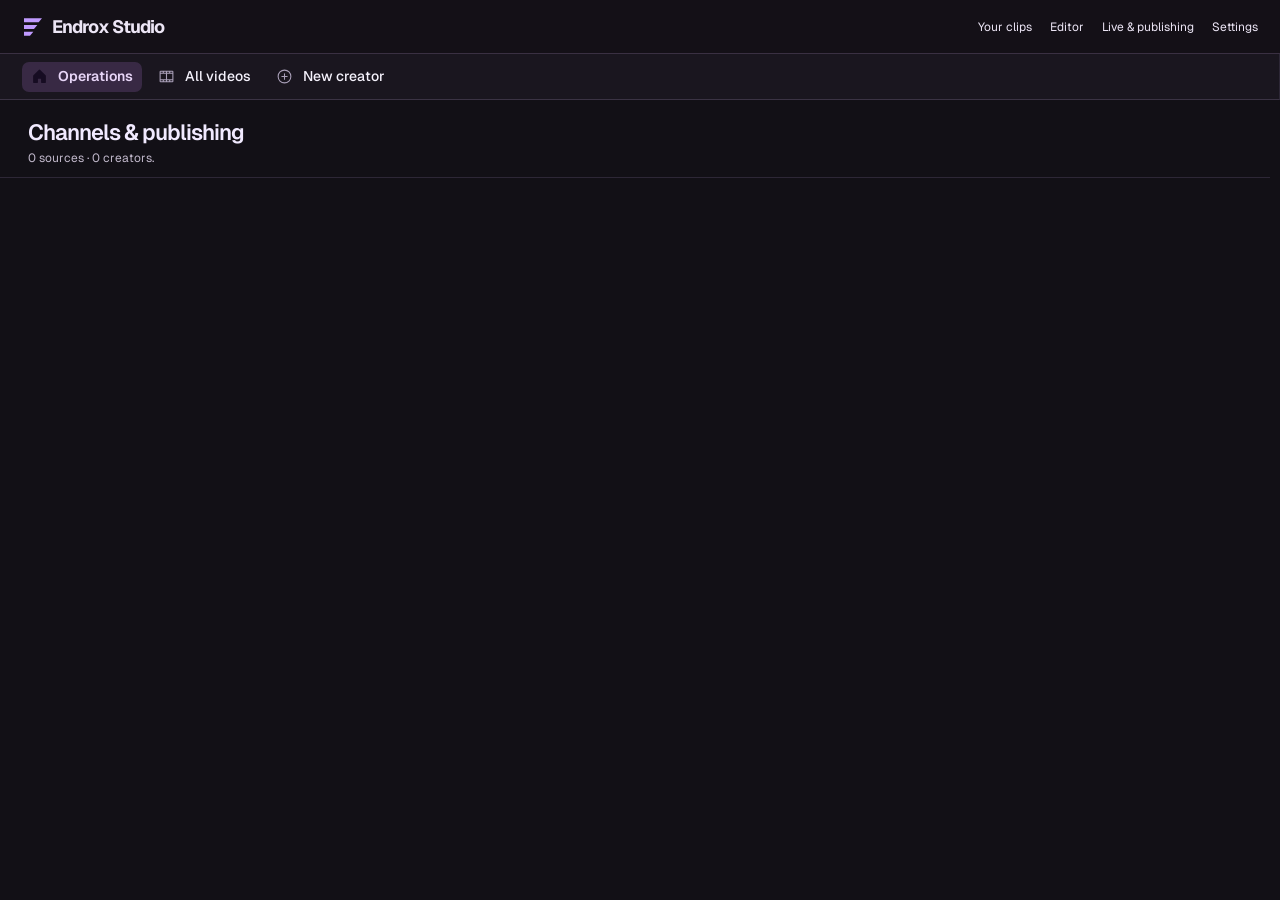
==== commit f64f51a3: "Open a working Endrox workspace and restore AI key settings" ====
--- a/web/index.html
+++ b/web/index.html
@@ -436,7 +436,7 @@
 .set-link small{display:block;font-size:12px;color:var(--faint);line-height:1.4}
 .set-link:hover{background:var(--muted)}
 .set-link.on{background:var(--brand-soft)}.set-link.on svg{color:var(--brand-deep)}.set-link.on b{color:var(--brand-ink)}
-.set-body{min-width:0;animation:rise .25s ease both}
+.set-body{min-width:0}
 .ai-form{display:grid;gap:18px;max-width:560px}
 .ai-form select{width:100%}
 .ai-form .with{display:flex;gap:8px}.ai-form .with input{flex:1;min-width:0}
@@ -847,8 +847,20 @@
 .operations .topbar,.operations .content{max-width:1440px;margin-inline:auto}.operations .topbar{padding-top:16px}
 .operations .app.mini .nav-item .label{display:inline}.operations .nav-item.on{background:#382944;color:#e7d5f7}
 }
+.operations.settings-view .side,.operations.settings-view #menuBtn { display: none; }
+.operations.settings-view .app { display: block; }
+.operations.settings-view .content,.operations.settings-view .topbar { max-width: 1100px; margin-inline: auto; }
+.ai-form details { border-top: 1px solid var(--line); padding-top: 12px; }
+.ai-form summary { cursor: pointer; color: var(--brand-deep); }
+.ai-form details label { margin-top: 14px; }
+#ai_result { margin-top: 14px; }
+@media(max-width:570px) {
+  .ops-head { height: auto; gap: 4px; flex-wrap: wrap; padding: 8px 12px; }
+  .ops-head nav { width: 100%; gap: 14px; }
+  .operations .app { height: calc(100dvh - 70px); }
+}
 </style></head>
-<body class="operations"><header class="ops-head"><a href="/app"><img src="/brand/favicon.svg" alt="">Endrox Studio</a><nav><a href="/app">Editor</a><a href="/app/media">Media pool</a><a href="/app/operations">Channels &amp; publishing</a></nav></header>
+<body class="operations"><header class="ops-head"><a href="/app"><img src="/brand/favicon.svg" alt="">Endrox Studio</a><nav aria-label="Workspace"><a href="/app/media">Your clips</a><a href="/app/editor">Editor</a><a href="/app/operations">Live &amp; publishing</a><a href="/app/settings/ai">Settings</a></nav></header>
 <div class="app" id="app">
   <aside class="side" aria-label="Sidebar">
     <div class="side-head"><img class="logo" src="/brand/logo-light.svg" alt="Endrox"><img class="mark" src="/brand/favicon.svg" alt="Endrox">
@@ -1358,6 +1370,7 @@
 addEventListener("popstate", () => { const [v, tab] = fromPath(location.pathname); go(v, tab, true); });
 function go(v, tab, fromHistory) {
   if (v.startsWith("c:") && !S.creators.some(c => "c:" + c.id === v)) v = "overview";
+  document.body.classList.toggle("settings-view", v === "settings");
   S.view = v; if (tab) S.ctab = tab; else if (!v.startsWith("c:")) S.ctab = "clips";
   if (v === "settings") S.stab = setTabs().some(x => x[0] === tab) ? tab : setTabs()[0][0];
   if (!fromHistory) remember(v, v.startsWith("c:") ? S.ctab : v === "settings" ? S.stab : null);
@@ -2045,7 +2058,7 @@
 /* ============================================================ settings */
 // With sign-in off there is no profile or password to manage. The AI section is for whoever runs the server.
 const setTabs = () => [
-  ...(S.status.user?.is_admin ? [["ai", "AI", "bolt", "Your AI service, model and key"]] : []),
+  ...(S.status.user?.is_admin ? [["ai", "AI & API key", "bolt", "Provider, key and model"]] : []),
   ...(S.status.accounts === false ? [] : [["profile", "Profile", "user", "Your name, email and how you sign in"],
                                           ["security", "Security", "lock", "Password and signing out"]]),
   ["apps", "Connected apps", "plug", "Where your clips get posted"],
@@ -2064,21 +2077,22 @@
   const tab = S.stab || setTabs()[0][0], me = S.status.user;
   box.innerHTML = `<div class="set-layout"><nav class="set-nav" aria-label="Settings sections">${setTabs().map(([k, l, i, h]) =>
       `<a href="${pathFor("settings", k)}" class="set-link ${k === tab ? "on" : ""}" data-act="settab" data-k="${k}">${ic(i)}<span><b>${l}</b><small>${h}</small></span></a>`).join("")}</nav>
-    <div class="set-body" id="setbody"><div class="set-load">Loading…</div></div></div>`;
+    <div><p class="help" ${me?.is_admin ? "hidden" : ""}>The studio administrator manages the AI provider and API key.</p><div class="set-body" id="setbody"><div class="set-load">Loading…</div></div></div></div>`;
   const body = $("#setbody");
   try {
     if (tab === "ai") {
       const k = S.ai = await api("/api/ai");
-      body.innerHTML = `<section class="set-sec"><h2>AI</h2><p class="help">Endrox uses an AI model to pick the moments worth clipping and to write hooks, titles and captions. Use your own key from any of these services. You pay that service directly. Without a key, clips are picked using speech, pauses and audio activity.</p>
+      body.innerHTML = `<section class="set-sec"><h2>AI &amp; API key</h2><p class="help">Choose your provider, paste its API key and select <b>Save and test</b>. Endrox uses it to find highlights and write captions. Your provider bills your account for AI usage.</p>
           <div class="ai-state">${k.ready ? `<span class="pill ok">${ic("check")}Ready</span><span class="sub">${esc(k.label)} · ${esc(k.models[0] || "")}</span>` : `<span class="pill warn">Not set up</span><span class="sub">Choose a service, paste your key and pick a model.</span>`}</div>
           <div class="ai-form">
             <label class="f">AI service<select id="ai_provider">${k.providers.map(x => `<option value="${esc(x.id)}" ${x.id === k.provider ? "selected" : ""}>${esc(x.label)}</option>`).join("")}</select></label>
-            <label class="f">Key<input id="ai_key" type="password" autocomplete="off" spellcheck="false"><span class="hint" id="ai_keyhint"></span></label>
+            <label class="f">API key<input id="ai_key" type="password" autocomplete="off" spellcheck="false"><span class="hint" id="ai_keyhint"></span></label>
+            <details id="modelOptions" ${k.provider === "custom" || !k.models.length ? "open" : ""}><summary>Model and advanced options</summary>
             <label class="f" id="ai_basewrap">Address<input id="ai_base" value="${esc(k.base_url || "")}" spellcheck="false"><span class="hint">Where the service answers. Only needed for a custom service.</span></label>
             <label class="f">Model<span class="with"><input id="ai_model" list="ai_models" value="${esc(k.models.join(", "))}" spellcheck="false"><button class="btn" type="button" data-act="aimodels">Find models</button></span>
-              <datalist id="ai_models"></datalist><span class="hint">A fast, inexpensive model is the right choice. Add a second one after a comma to fall back on.</span></label>
+              <datalist id="ai_models"></datalist><span class="hint">A fast, inexpensive model is the right choice. Add a second one after a comma to fall back on.</span></label></details>
           </div>
-          <div class="row" style="margin-top:20px"><button class="btn primary" data-act="aisave">Save and test</button>${k.ready ? `<button class="btn" data-act="aitest">Test again</button>` : ""}</div></section>`;
+          <div class="row" style="margin-top:20px"><button class="btn primary" data-act="aisave">Save and test</button>${k.ready ? `<button class="btn" data-act="aitest">Test again</button>` : ""}</div><p role="status" id="ai_result"></p></section>`;
       aiHints();
     }
     if (tab === "profile") {
@@ -2270,7 +2284,15 @@
 document.addEventListener("drop", e => { const a = $(".composer"); if (a) { e.preventDefault(); a.classList.remove("over"); attach(e.dataTransfer.files); } });
 document.addEventListener("change", async e => {
   const t = e.target;
-  if (t.id === "ai_provider") { $("#ai_models").innerHTML = ""; if (S.ai && t.value !== S.ai.provider) { $("#ai_model").value = ""; $("#ai_base").value = ""; } return aiHints(); }
+  if (t.id === "ai_provider") {
+    const saved = t.value === S.ai.provider;
+    $("#ai_key").value = "";
+    $("#ai_models").innerHTML = "";
+    $("#modelOptions").open = t.value === "custom";
+    $("#ai_model").value = saved ? S.ai.models.join(", ") : S.ai.providers.find(p => p.id === t.value)?.example || "";
+    $("#ai_base").value = saved ? S.ai.base_url || "" : "";
+    return aiHints();
+  }
   if (t.dataset.sel) {
     const k = t.dataset.sel;
     if (t.checked) sel().add(k); else sel().delete(k);
@@ -2314,8 +2336,10 @@
         let ok = null, why = "";
         try { ok = await send("/api/ai/test"); } catch (err) { why = err.message; }
         S.status = await api("/api/status"); drawShell(); await drawSettings();
-        if (ok) toast(`Saved. ${ok.model} answered, so the AI is ready.`, "ok");
-        else toast(`Saved, but the test failed. ${why}`, "bad");
+        const result = ok ? `Connection verified. ${ok.model} answered.` : `Connection test failed. ${why}`;
+        const message = (a === "aisave" ? "Settings saved. " : "") + result;
+        if ($("#ai_result")) $("#ai_result").textContent = message;
+        else toast(message, ok ? "ok" : "bad");
       } finally { b.disabled = false; }
       return;
     }
@@ -2538,7 +2562,7 @@
   if (q.get("verify_error")) { history.replaceState(null, "", location.pathname); setTimeout(() => toast(q.get("verify_error"), "bad"), 300); }
   if (location.pathname.startsWith("/app/")) { const [v, tab] = fromPath(location.pathname); S.view = v; S.ctab = tab; }  // the address decides, before anything loads
   await tick();
-  { const [v, tab] = location.pathname.startsWith("/app/") ? fromPath(location.pathname) : ["overview", "clips"]; go(v, tab, true); remember(S.view, S.ctab, "replace"); }
+  { const [v, tab] = location.pathname.startsWith("/app/") ? fromPath(location.pathname) : ["overview", "clips"]; go(v, tab, true); remember(S.view, S.view === "settings" ? S.stab : S.ctab, "replace"); }
   try {  // a link pasted on the home page before signing up
     const link = sessionStorage.getItem("peakcut_link");
     if (link) { sessionStorage.removeItem("peakcut_link"); go("overview"); $("#url").value = link; onLink($("#url")); $("#url").focus(); toast("Your link is ready. Press Make clips.", "ok"); }
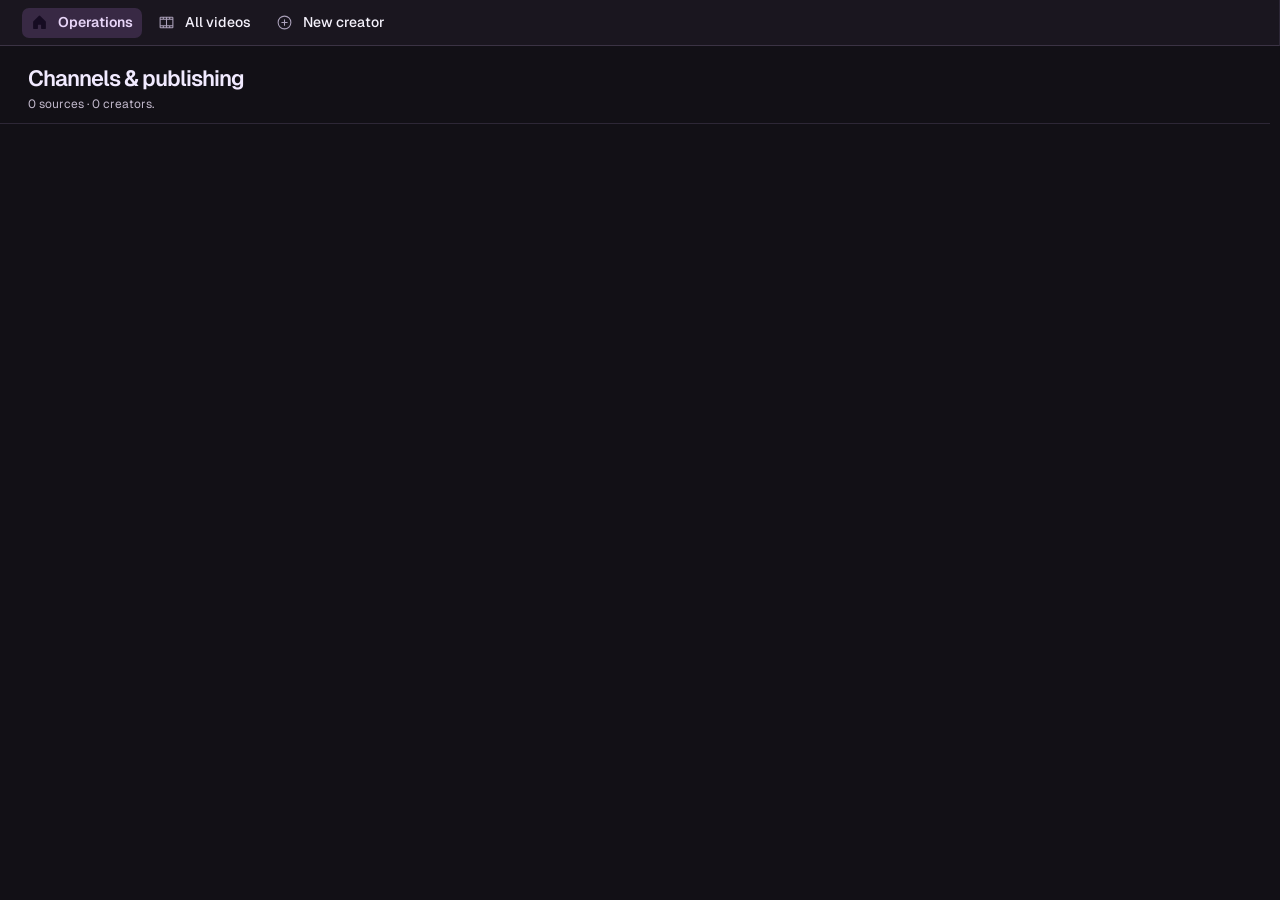
==== commit f4818a0b: "Use one studio header across all workspace tabs and the Vercel entry" ====
--- a/web/index.html
+++ b/web/index.html
@@ -830,12 +830,11 @@
 @media(prefers-reduced-motion:reduce){*,*::before,*::after{animation-duration:.01ms!important;transition-duration:.01ms!important}}
 </style>
 <style>
-.ops-head{height:54px;display:flex;align-items:center;justify-content:space-between;gap:18px;padding:0 22px;border-bottom:1px solid #3a3042;background:#141017}
-.ops-head a{text-decoration:none;color:#ece5f5}.ops-head>a{font-size:18px;font-weight:700;letter-spacing:-.05em;display:flex;align-items:center;gap:6px}
-.ops-head img{width:24px}.ops-head nav{display:flex;gap:18px;font-size:12px}.operations .app,.operations main,.operations .side{height:calc(100dvh - 54px)}
+body.operations { display: grid; grid-template-rows: auto minmax(0, 1fr); height: 100dvh; }
+.operations .app { height: auto; min-height: 0; }
+.operations main { height: 100%; min-height: 0; }
 .operations #heroSlot,.operations .side-head .logo,.operations .side-head .mark{display:none}.operations .side-head{padding-bottom:4px}
 .operations .review-shelf,.operations #ov>.tiles{display:none}.operations .topbar h1{font-size:22px;letter-spacing:-.045em}
-@media(max-width:580px){.ops-head{padding:0 8px}.ops-head nav{gap:8px;font-size:11px}.ops-head>a{font-size:14px}}
 @media(min-width:761px){
 .operations .app,.operations .app.mini{display:grid;grid-template-columns:minmax(0,1fr);grid-template-rows:auto minmax(0,1fr)}
 .operations .side{position:static;width:100%;min-height:46px;height:auto;display:flex;flex-direction:row;gap:12px;align-items:center;padding:5px 22px;border-bottom:1px solid #3b3344;background:#1a161f}
@@ -854,13 +853,10 @@
 .ai-form summary { cursor: pointer; color: var(--brand-deep); }
 .ai-form details label { margin-top: 14px; }
 #ai_result { margin-top: 14px; }
-@media(max-width:570px) {
-  .ops-head { height: auto; gap: 4px; flex-wrap: wrap; padding: 8px 12px; }
-  .ops-head nav { width: 100%; gap: 14px; }
-  .operations .app { height: calc(100dvh - 70px); }
-}
-</style></head>
-<body class="operations"><header class="ops-head"><a href="/app"><img src="/brand/favicon.svg" alt="">Endrox Studio</a><nav aria-label="Workspace"><a href="/app/media">Your clips</a><a href="/app/editor">Editor</a><a href="/app/operations">Live &amp; publishing</a><a href="/app/settings/ai">Settings</a></nav></header>
+</style>
+<link rel="stylesheet" href="/assets/studio-header.css?v=1"><script src="/assets/studio-header.js?v=1" defer></script>
+</head>
+<body class="operations"><studio-header role="banner"></studio-header>
 <div class="app" id="app">
   <aside class="side" aria-label="Sidebar">
     <div class="side-head"><img class="logo" src="/brand/logo-light.svg" alt="Endrox"><img class="mark" src="/brand/favicon.svg" alt="Endrox">
@@ -1371,6 +1367,7 @@
 function go(v, tab, fromHistory) {
   if (v.startsWith("c:") && !S.creators.some(c => "c:" + c.id === v)) v = "overview";
   document.body.classList.toggle("settings-view", v === "settings");
+  document.querySelector("studio-header").selectPath?.(pathFor(v));
   S.view = v; if (tab) S.ctab = tab; else if (!v.startsWith("c:")) S.ctab = "clips";
   if (v === "settings") S.stab = setTabs().some(x => x[0] === tab) ? tab : setTabs()[0][0];
   if (!fromHistory) remember(v, v.startsWith("c:") ? S.ctab : v === "settings" ? S.stab : null);
